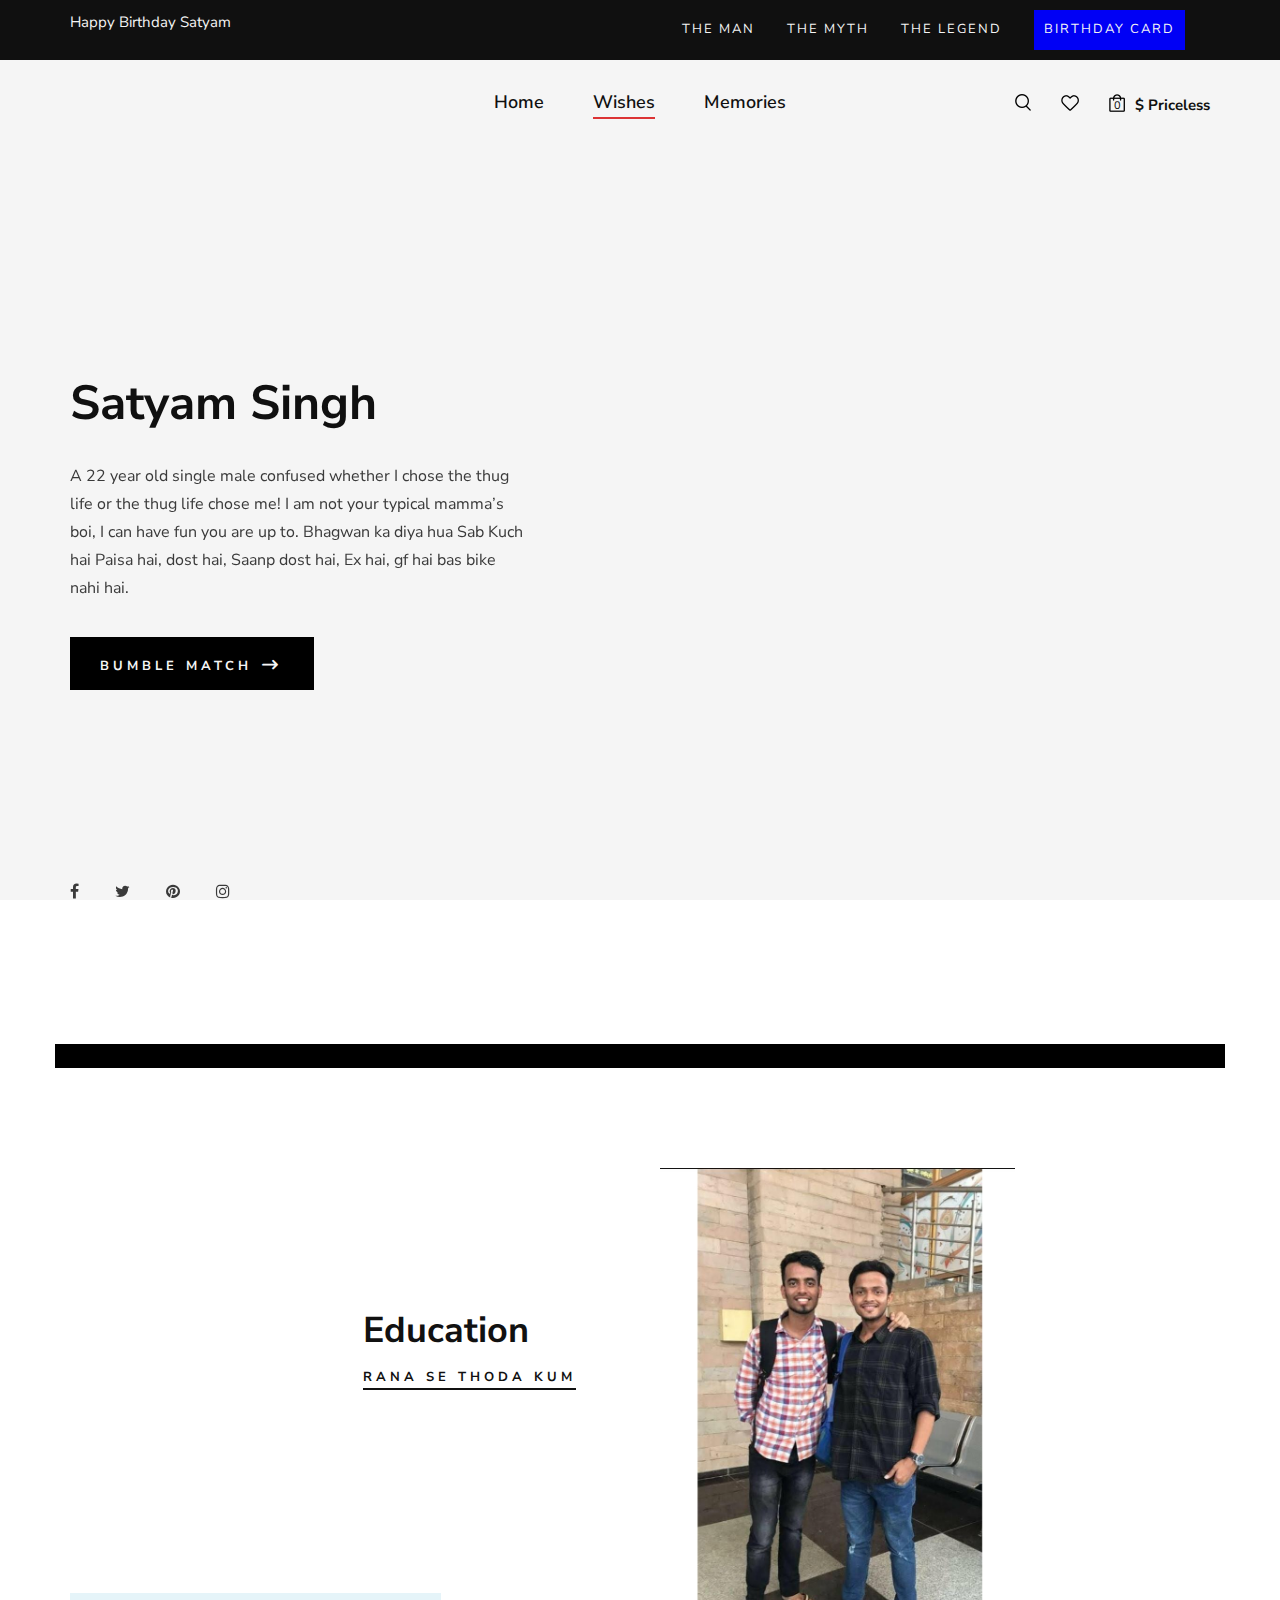
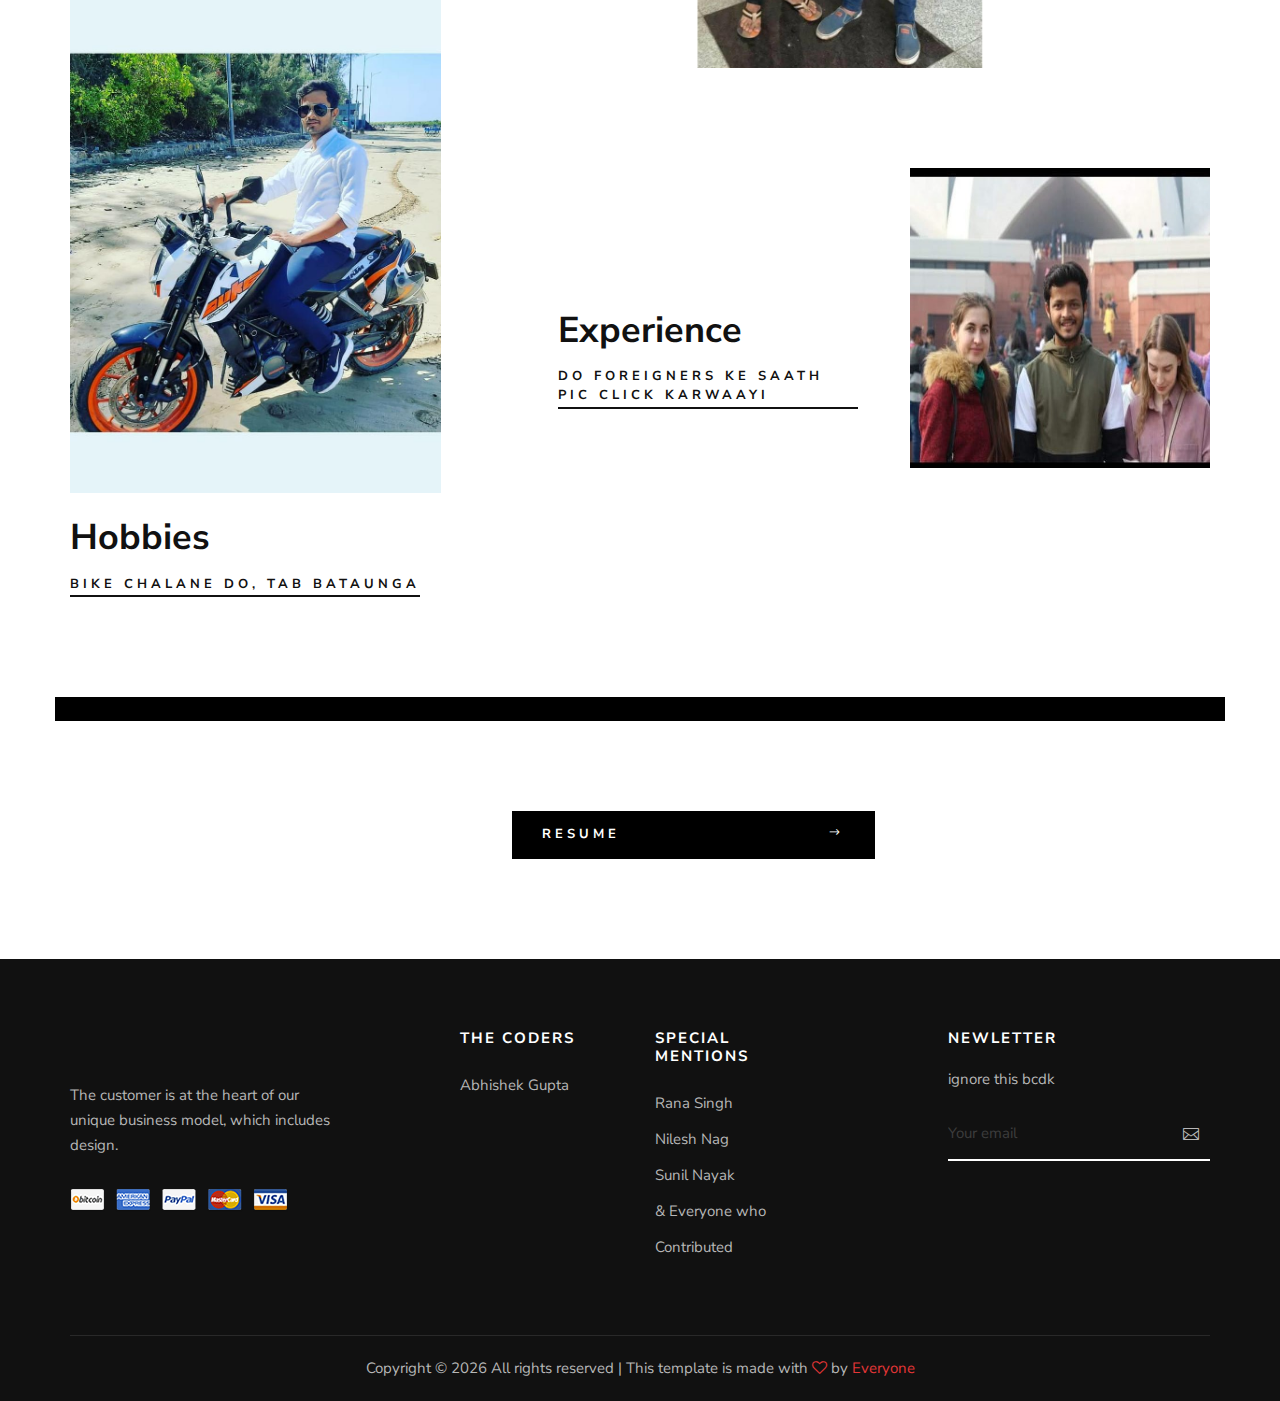
==== index.html @ 607a5116 "newestr" ====
<!DOCTYPE html>
<html lang="zxx">

<head>
    <meta charset="UTF-8">
    <meta name="description" content="Male_Fashion Template">
    <meta name="keywords" content="Male_Fashion, unica, creative, html">
    <meta name="viewport" content="width=device-width, initial-scale=1.0">
    <meta http-equiv="X-UA-Compatible" content="ie=edge">
    <title>Satyam Singh</title>

    <!-- Google Font -->
    <link href="https://fonts.googleapis.com/css2?family=Nunito+Sans:wght@300;400;600;700;800;900&display=swap"
    rel="stylesheet">

    <!-- Css Styles -->
    <link rel="stylesheet" href="css/bootstrap.min.css" type="text/css">
    <link rel="stylesheet" href="css/font-awesome.min.css" type="text/css">
    <link rel="stylesheet" href="css/elegant-icons.css" type="text/css">
    <link rel="stylesheet" href="css/magnific-popup.css" type="text/css">
    <link rel="stylesheet" href="css/nice-select.css" type="text/css">
    <link rel="stylesheet" href="css/owl.carousel.min.css" type="text/css">
    <link rel="stylesheet" href="css/slicknav.min.css" type="text/css">
    <link rel="stylesheet" href="css/style.css" type="text/css">
</head>


<body>
    <!-- Page Preloder -->
    <div id="preloder">
        <div class="loader"></div>
    </div>

    <!-- Offcanvas Menu Begin -->
    <div class="offcanvas-menu-overlay"></div>
    <div class="offcanvas-menu-wrapper">
        <div class="offcanvas__option">
            <div class="offcanvas__links">
                <a href="#">The Man</a>
                <a href="#">The Myth</a>
                <a href="#">The Legend</a>
            </div>
        </div>
        <div class="offcanvas__nav__option">
            <a href="#" class="search-switch"><img src="img/icon/search.png" alt=""></a>
            <a href="#"><img src="img/icon/heart.png" alt=""></a>
            <a href="#"><img src="img/icon/cart.png" alt=""> <span>0</span></a>
            <div class="price">$ Priceless</div>
        </div>
        <div id="mobile-menu-wrap"></div>
        <div class="offcanvas__text">
            <p>Happy Birthday Satyam.</p>
        </div>
    </div>
    <!-- Offcanvas Menu End -->

    <!-- Header Section Begin -->
    <header class="header">
        <div class="header__top">
            <div class="container">
                <div class="row">
                    <div class="col-lg-6 col-md-7">
                        <div class="header__top__left">
                            <p>Happy Birthday Satyam</p>
                        </div>
                    </div>
                    <div class="col-lg-6 col-md-5">
                        <div class="header__top__right">
                            <div class="header__top__links">
                                <a href="#">The Man</a>
                                <a href="#">The Myth</a>
                                <a href="#">The Legend</a>
						
                               <a href="bdaycard/index.html" style="background: blue;padding: 10px 10px;">Birthday Card</a>
                            </div>
                        </div>
                    </div>
                </div>
            </div>
        </div>
        <div class="container">
            <div class="row">
                <div class="col-lg-3 col-md-3">
                    <div class="header__logo">
                        <a href="./index.html"><img src="img/eod.jpeg" alt=""></a>
                    </div>
                </div>
                <div class="col-lg-6 col-md-6">
                    <nav class="header__menu mobile-menu">
                        <ul>
                            <li><a href="./index.html">Home</a></li>
                            <li class="active"><a href="./shop.html">Wishes</a></li>
                            <li><a href="./gallery.html">Memories</a>
                    
                            </li>
            
                        </ul>
                    </nav>
                </div>
                <div class="col-lg-3 col-md-3">
                    <div class="header__nav__option">
                        <a href="#" class="search-switch"><img src="img/icon/search.png" alt=""></a>
                        <a href="#"><img src="img/icon/heart.png" alt=""></a>
                        <a href="#"><img src="img/icon/cart.png" alt=""> <span>0</span></a>
                        <div class="price">$ Priceless</div>
                    </div>
                </div>
            </div>
            <div class="canvas__open"><i class="fa fa-bars"></i></div>
        </div>
    </header>
    <!-- Header Section End -->

    <!-- Hero Section Begin -->
    <section class="hero">
        <div class="hero__slider owl-carousel">
            <div class="hero__items set-bg" data-setbg="img/banner/satyammainn.PNG">
                <div class="container">
                    <div class="row">
                        <div class="col-xl-5 col-lg-7 col-md-8">
                            <div class="hero__text">
                                <h2>Satyam Singh</h2>
                                <p>A 22 year old single male confused whether I chose the thug life or the thug life chose me! I am not your typical mamma’s boi, I can have fun you are up to. Bhagwan ka diya hua Sab Kuch hai Paisa hai, dost hai, Saanp dost hai, Ex hai, gf hai bas bike nahi hai.</p>
                                <a href="#" class="primary-btn">Bumble Match <span class="arrow_right"></span></a>
                                <div class="hero__social">
                                    <a href="#"><i class="fa fa-facebook"></i></a>
                                    <a href="#"><i class="fa fa-twitter"></i></a>
                                    <a href="#"><i class="fa fa-pinterest"></i></a>
                                    <a href="#"><i class="fa fa-instagram"></i></a>
                                </div>
                            </div>
                        </div>
                    </div>
                </div>
            </div>
        </div>
    </section>
    <!-- Hero Section End -->

    <!-- Banner Section Begin -->
    <section class="banner spad">
        <div class="container">
            <div class="row" style="background-color: black;">
                <div class="col-lg-4"><img src="img/banner/b2.png" style="padding-top: 15px;" width="100%" alt=""></div>
                <div class="col-lg-8"><img src="img/banner/b1.jpg" width="100%" alt=""></div>
            </div>
            <div class="row" style="padding-top: 100px; padding-bottom: 100px;">
                <div class="col-lg-7 offset-lg-3">
                    <div class="banner__item">
                        <div class="banner__item__pic">
                            <img src="img/rana.jpeg" height="500px" alt="">
                        </div>
                        <div class="banner__item__text">
                            <h2>Education</h2>
                            <a href="#">Rana se thoda kum</a>
                        </div>
                    </div>
                </div>
                <div class="col-lg-5">
                    <div class="banner__item banner__item--middle">
                        <div class="banner__item__pic">
                            <img src="img/banner/bike.jpeg" height="500px" alt="">
                        </div>
                        <div class="banner__item__text">
                            <h2>Hobbies</h2>
                            <a href="#">Bike chalane do, tab bataunga</a>
                        </div>
                    </div>
                </div>
                <div class="col-lg-7">
                    <div class="banner__item banner__item--last">
                        <div class="banner__item__pic">
                            <img src="img/2 foreign.jpeg" height="300px" width="300px" alt="">
                        </div>
                        <div class="banner__item__text">
                            <h2>Experience</h2>
                            <a href="#">Do foreigners ke saath pic click karwaayi</a>
                        </div>
                    </div>
                </div>
            </div>
            <div class="row" style="background-color: black;" style="padding-top: 40px;">
                <div class="col-lg-5"><img src="img/banner/b4.png" style="padding-top: 10px;" width="90%" alt=""></div>
                <div class="col-lg-7"><img src="img/banner/b3.jpg" width="100%" alt=""></div>
            </div>
        </div>
        <div style="padding-left: 40%;padding-top: 90px;">
            <a href="https://drive.google.com/file/d/1joJNxSUDiCmTYkgVp_2Yxuu1Z7yXS84I/view?usp=sharing" class="primary-btn">Resume <span class="arrow_right" style="padding-left: 200px;"></span></a>
        </div>
    </section>
    <footer class="footer">
        <div class="container">
            <div class="row">
                <div class="col-lg-3 col-md-6 col-sm-6">
                    <div class="footer__about">
                        <div class="footer__logo">
                            <a href="#"><img src="img/eod.jpeg" alt=""></a>
                        </div>
                        <p>The customer is at the heart of our unique business model, which includes design.</p>
                        <a href="#"><img src="img/payment.png" alt=""></a>
                    </div>
                </div>
                <div class="col-lg-2 offset-lg-1 col-md-3 col-sm-6">
                    <div class="footer__widget">
                        <h6>The Coders</h6>
                        <ul>
                            <li><a href="#">Abhishek Gupta</a></li>

                            
                        </ul>
                    </div>
                </div>
                <div class="col-lg-2 col-md-3 col-sm-6">
                    <div class="footer__widget">
                        <h6>Special Mentions</h6>
                        <ul>
                            <li><a href="#">Rana Singh</a></li>
                            <li><a href="#">Nilesh Nag</a></li>
                            <li><a href="#">Sunil Nayak</a></li>
                            <li><a href="#">& Everyone who Contributed</a></li>
                        </ul>
                    </div>
                </div>
                <div class="col-lg-3 offset-lg-1 col-md-6 col-sm-6">
                    <div class="footer__widget">
                        <h6>NewLetter</h6>
                        <div class="footer__newslatter">
                            <p>ignore this bcdk</p>
                            <form action="#">
                                <input type="text" placeholder="Your email">
                                <button type="submit"><span class="icon_mail_alt"></span></button>
                            </form>
                        </div>
                    </div>
                </div>
            </div>
            <div class="row">
                <div class="col-lg-12 text-center">
                    <div class="footer__copyright__text">
                        <!-- Link back to Colorlib can't be removed. Template is licensed under CC BY 3.0. -->
                        <p>Copyright ©
                            <script>
                                document.write(new Date().getFullYear());
                            </script>
                            All rights reserved | This template is made with <i class="fa fa-heart-o"
                            aria-hidden="true"></i> by <a href="https://colorlib.com" target="_blank">Everyone</a>
                        </p>
                        <!-- Link back to Colorlib can't be removed. Template is licensed under CC BY 3.0. -->
                    </div>
                </div>
            </div>
        </div>
    </footer>
    <!-- Banner Section End -->

    <!-- Js Plugins -->
    <script src="js/jquery-3.3.1.min.js"></script>
    <script src="js/bootstrap.min.js"></script>
    <script src="js/jquery.nice-select.min.js"></script>
    <script src="js/jquery.nicescroll.min.js"></script>
    <script src="js/jquery.magnific-popup.min.js"></script>
    <script src="js/jquery.countdown.min.js"></script>
    <script src="js/jquery.slicknav.js"></script>
    <script src="js/mixitup.min.js"></script>
    <script src="js/owl.carousel.min.js"></script>
    <script src="js/main.js"></script>
</body>

</html>
---- css/elegant-icons.css ----
@font-face {
	font-family: 'ElegantIcons';
	src:url('../fonts/ElegantIcons.eot');
	src:url('../fonts/ElegantIcons.eot?#iefix') format('embedded-opentype'),
		url('../fonts/ElegantIcons.woff') format('woff'),
		url('../fonts/ElegantIcons.ttf') format('truetype'),
		url('../fonts/ElegantIcons.svg#ElegantIcons') format('svg');
	font-weight: normal;
	font-style: normal;
}

/* Use the following CSS code if you want to use data attributes for inserting your icons */
[data-icon]:before {
	font-family: 'ElegantIcons';
	content: attr(data-icon);
	speak: none;
	font-weight: normal;
	font-variant: normal;
	text-transform: none;
	line-height: 1;
	-webkit-font-smoothing: antialiased;
	-moz-osx-font-smoothing: grayscale;
}

/* Use the following CSS code if you want to have a class per icon */
/*
Instead of a list of all class selectors,
you can use the generic selector below, but it's slower:
[class*="your-class-prefix"] {
*/
.arrow_up, .arrow_down, .arrow_left, .arrow_right, .arrow_left-up, .arrow_right-up, .arrow_right-down, .arrow_left-down, .arrow-up-down, .arrow_up-down_alt, .arrow_left-right_alt, .arrow_left-right, .arrow_expand_alt2, .arrow_expand_alt, .arrow_condense, .arrow_expand, .arrow_move, .arrow_carrot-up, .arrow_carrot-down, .arrow_carrot-left, .arrow_carrot-right, .arrow_carrot-2up, .arrow_carrot-2down, .arrow_carrot-2left, .arrow_carrot-2right, .arrow_carrot-up_alt2, .arrow_carrot-down_alt2, .arrow_carrot-left_alt2, .arrow_carrot-right_alt2, .arrow_carrot-2up_alt2, .arrow_carrot-2down_alt2, .arrow_carrot-2left_alt2, .arrow_carrot-2right_alt2, .arrow_triangle-up, .arrow_triangle-down, .arrow_triangle-left, .arrow_triangle-right, .arrow_triangle-up_alt2, .arrow_triangle-down_alt2, .arrow_triangle-left_alt2, .arrow_triangle-right_alt2, .arrow_back, .icon_minus-06, .icon_plus, .icon_close, .icon_check, .icon_minus_alt2, .icon_plus_alt2, .icon_close_alt2, .icon_check_alt2, .icon_zoom-out_alt, .icon_zoom-in_alt, .icon_search, .icon_box-empty, .icon_box-selected, .icon_minus-box, .icon_plus-box, .icon_box-checked, .icon_circle-empty, .icon_circle-slelected, .icon_stop_alt2, .icon_stop, .icon_pause_alt2, .icon_pause, .icon_menu, .icon_menu-square_alt2, .icon_menu-circle_alt2, .icon_ul, .icon_ol, .icon_adjust-horiz, .icon_adjust-vert, .icon_document_alt, .icon_documents_alt, .icon_pencil, .icon_pencil-edit_alt, .icon_pencil-edit, .icon_folder-alt, .icon_folder-open_alt, .icon_folder-add_alt, .icon_info_alt, .icon_error-oct_alt, .icon_error-circle_alt, .icon_error-triangle_alt, .icon_question_alt2, .icon_question, .icon_comment_alt, .icon_chat_alt, .icon_vol-mute_alt, .icon_volume-low_alt, .icon_volume-high_alt, .icon_quotations, .icon_quotations_alt2, .icon_clock_alt, .icon_lock_alt, .icon_lock-open_alt, .icon_key_alt, .icon_cloud_alt, .icon_cloud-upload_alt, .icon_cloud-download_alt, .icon_image, .icon_images, .icon_lightbulb_alt, .icon_gift_alt, .icon_house_alt, .icon_genius, .icon_mobile, .icon_tablet, .icon_laptop, .icon_desktop, .icon_camera_alt, .icon_mail_alt, .icon_cone_alt, .icon_ribbon_alt, .icon_bag_alt, .icon_creditcard, .icon_cart_alt, .icon_paperclip, .icon_tag_alt, .icon_tags_alt, .icon_trash_alt, .icon_cursor_alt, .icon_mic_alt, .icon_compass_alt, .icon_pin_alt, .icon_pushpin_alt, .icon_map_alt, .icon_drawer_alt, .icon_toolbox_alt, .icon_book_alt, .icon_calendar, .icon_film, .icon_table, .icon_contacts_alt, .icon_headphones, .icon_lifesaver, .icon_piechart, .icon_refresh, .icon_link_alt, .icon_link, .icon_loading, .icon_blocked, .icon_archive_alt, .icon_heart_alt, .icon_star_alt, .icon_star-half_alt, .icon_star, .icon_star-half, .icon_tools, .icon_tool, .icon_cog, .icon_cogs, .arrow_up_alt, .arrow_down_alt, .arrow_left_alt, .arrow_right_alt, .arrow_left-up_alt, .arrow_right-up_alt, .arrow_right-down_alt, .arrow_left-down_alt, .arrow_condense_alt, .arrow_expand_alt3, .arrow_carrot_up_alt, .arrow_carrot-down_alt, .arrow_carrot-left_alt, .arrow_carrot-right_alt, .arrow_carrot-2up_alt, .arrow_carrot-2dwnn_alt, .arrow_carrot-2left_alt, .arrow_carrot-2right_alt, .arrow_triangle-up_alt, .arrow_triangle-down_alt, .arrow_triangle-left_alt, .arrow_triangle-right_alt, .icon_minus_alt, .icon_plus_alt, .icon_close_alt, .icon_check_alt, .icon_zoom-out, .icon_zoom-in, .icon_stop_alt, .icon_menu-square_alt, .icon_menu-circle_alt, .icon_document, .icon_documents, .icon_pencil_alt, .icon_folder, .icon_folder-open, .icon_folder-add, .icon_folder_upload, .icon_folder_download, .icon_info, .icon_error-circle, .icon_error-oct, .icon_error-triangle, .icon_question_alt, .icon_comment, .icon_chat, .icon_vol-mute, .icon_volume-low, .icon_volume-high, .icon_quotations_alt, .icon_clock, .icon_lock, .icon_lock-open, .icon_key, .icon_cloud, .icon_cloud-upload, .icon_cloud-download, .icon_lightbulb, .icon_gift, .icon_house, .icon_camera, .icon_mail, .icon_cone, .icon_ribbon, .icon_bag, .icon_cart, .icon_tag, .icon_tags, .icon_trash, .icon_cursor, .icon_mic, .icon_compass, .icon_pin, .icon_pushpin, .icon_map, .icon_drawer, .icon_toolbox, .icon_book, .icon_contacts, .icon_archive, .icon_heart, .icon_profile, .icon_group, .icon_grid-2x2, .icon_grid-3x3, .icon_music, .icon_pause_alt, .icon_phone, .icon_upload, .icon_download, .social_facebook, .social_twitter, .social_pinterest, .social_googleplus, .social_tumblr, .social_tumbleupon, .social_wordpress, .social_instagram, .social_dribbble, .social_vimeo, .social_linkedin, .social_rss, .social_deviantart, .social_share, .social_myspace, .social_skype, .social_youtube, .social_picassa, .social_googledrive, .social_flickr, .social_blogger, .social_spotify, .social_delicious, .social_facebook_circle, .social_twitter_circle, .social_pinterest_circle, .social_googleplus_circle, .social_tumblr_circle, .social_stumbleupon_circle, .social_wordpress_circle, .social_instagram_circle, .social_dribbble_circle, .social_vimeo_circle, .social_linkedin_circle, .social_rss_circle, .social_deviantart_circle, .social_share_circle, .social_myspace_circle, .social_skype_circle, .social_youtube_circle, .social_picassa_circle, .social_googledrive_alt2, .social_flickr_circle, .social_blogger_circle, .social_spotify_circle, .social_delicious_circle, .social_facebook_square, .social_twitter_square, .social_pinterest_square, .social_googleplus_square, .social_tumblr_square, .social_stumbleupon_square, .social_wordpress_square, .social_instagram_square, .social_dribbble_square, .social_vimeo_square, .social_linkedin_square, .social_rss_square, .social_deviantart_square, .social_share_square, .social_myspace_square, .social_skype_square, .social_youtube_square, .social_picassa_square, .social_googledrive_square, .social_flickr_square, .social_blogger_square, .social_spotify_square, .social_delicious_square, .icon_printer, .icon_calulator, .icon_building, .icon_floppy, .icon_drive, .icon_search-2, .icon_id, .icon_id-2, .icon_puzzle, .icon_like, .icon_dislike, .icon_mug, .icon_currency, .icon_wallet, .icon_pens, .icon_easel, .icon_flowchart, .icon_datareport, .icon_briefcase, .icon_shield, .icon_percent, .icon_globe, .icon_globe-2, .icon_target, .icon_hourglass, .icon_balance, .icon_rook, .icon_printer-alt, .icon_calculator_alt, .icon_building_alt, .icon_floppy_alt, .icon_drive_alt, .icon_search_alt, .icon_id_alt, .icon_id-2_alt, .icon_puzzle_alt, .icon_like_alt, .icon_dislike_alt, .icon_mug_alt, .icon_currency_alt, .icon_wallet_alt, .icon_pens_alt, .icon_easel_alt, .icon_flowchart_alt, .icon_datareport_alt, .icon_briefcase_alt, .icon_shield_alt, .icon_percent_alt, .icon_globe_alt, .icon_clipboard {
	font-family: 'ElegantIcons';
	speak: none;
	font-style: normal;
	font-weight: normal;
	font-variant: normal;
	text-transform: none;
	line-height: 1;
	-webkit-font-smoothing: antialiased;
}
.arrow_up:before {
	content: "\21";
}
.arrow_down:before {
	content: "\22";
}
.arrow_left:before {
	content: "\23";
}
.arrow_right:before {
	content: "\24";
}
.arrow_left-up:before {
	content: "\25";
}
.arrow_right-up:before {
	content: "\26";
}
.arrow_right-down:before {
	content: "\27";
}
.arrow_left-down:before {
	content: "\28";
}
.arrow-up-down:before {
	content: "\29";
}
.arrow_up-down_alt:before {
	content: "\2a";
}
.arrow_left-right_alt:before {
	content: "\2b";
}
.arrow_left-right:before {
	content: "\2c";
}
.arrow_expand_alt2:before {
	content: "\2d";
}
.arrow_expand_alt:before {
	content: "\2e";
}
.arrow_condense:before {
	content: "\2f";
}
.arrow_expand:before {
	content: "\30";
}
.arrow_move:before {
	content: "\31";
}
.arrow_carrot-up:before {
	content: "\32";
}
.arrow_carrot-down:before {
	content: "\33";
}
.arrow_carrot-left:before {
	content: "\34";
}
.arrow_carrot-right:before {
	content: "\35";
}
.arrow_carrot-2up:before {
	content: "\36";
}
.arrow_carrot-2down:before {
	content: "\37";
}
.arrow_carrot-2left:before {
	content: "\38";
}
.arrow_carrot-2right:before {
	content: "\39";
}
.arrow_carrot-up_alt2:before {
	content: "\3a";
}
.arrow_carrot-down_alt2:before {
	content: "\3b";
}
.arrow_carrot-left_alt2:before {
	content: "\3c";
}
.arrow_carrot-right_alt2:before {
	content: "\3d";
}
.arrow_carrot-2up_alt2:before {
	content: "\3e";
}
.arrow_carrot-2down_alt2:before {
	content: "\3f";
}
.arrow_carrot-2left_alt2:before {
	content: "\40";
}
.arrow_carrot-2right_alt2:before {
	content: "\41";
}
.arrow_triangle-up:before {
	content: "\42";
}
.arrow_triangle-down:before {
	content: "\43";
}
.arrow_triangle-left:before {
	content: "\44";
}
.arrow_triangle-right:before {
	content: "\45";
}
.arrow_triangle-up_alt2:before {
	content: "\46";
}
.arrow_triangle-down_alt2:before {
	content: "\47";
}
.arrow_triangle-left_alt2:before {
	content: "\48";
}
.arrow_triangle-right_alt2:before {
	content: "\49";
}
.arrow_back:before {
	content: "\4a";
}
.icon_minus-06:before {
	content: "\4b";
}
.icon_plus:before {
	content: "\4c";
}
.icon_close:before {
	content: "\4d";
}
.icon_check:before {
	content: "\4e";
}
.icon_minus_alt2:before {
	content: "\4f";
}
.icon_plus_alt2:before {
	content: "\50";
}
.icon_close_alt2:before {
	content: "\51";
}
.icon_check_alt2:before {
	content: "\52";
}
.icon_zoom-out_alt:before {
	content: "\53";
}
.icon_zoom-in_alt:before {
	content: "\54";
}
.icon_search:before {
	content: "\55";
}
.icon_box-empty:before {
	content: "\56";
}
.icon_box-selected:before {
	content: "\57";
}
.icon_minus-box:before {
	content: "\58";
}
.icon_plus-box:before {
	content: "\59";
}
.icon_box-checked:before {
	content: "\5a";
}
.icon_circle-empty:before {
	content: "\5b";
}
.icon_circle-slelected:before {
	content: "\5c";
}
.icon_stop_alt2:before {
	content: "\5d";
}
.icon_stop:before {
	content: "\5e";
}
.icon_pause_alt2:before {
	content: "\5f";
}
.icon_pause:before {
	content: "\60";
}
.icon_menu:before {
	content: "\61";
}
.icon_menu-square_alt2:before {
	content: "\62";
}
.icon_menu-circle_alt2:before {
	content: "\63";
}
.icon_ul:before {
	content: "\64";
}
.icon_ol:before {
	content: "\65";
}
.icon_adjust-horiz:before {
	content: "\66";
}
.icon_adjust-vert:before {
	content: "\67";
}
.icon_document_alt:before {
	content: "\68";
}
.icon_documents_alt:before {
	content: "\69";
}
.icon_pencil:before {
	content: "\6a";
}
.icon_pencil-edit_alt:before {
	content: "\6b";
}
.icon_pencil-edit:before {
	content: "\6c";
}
.icon_folder-alt:before {
	content: "\6d";
}
.icon_folder-open_alt:before {
	content: "\6e";
}
.icon_folder-add_alt:before {
	content: "\6f";
}
.icon_info_alt:before {
	content: "\70";
}
.icon_error-oct_alt:before {
	content: "\71";
}
.icon_error-circle_alt:before {
	content: "\72";
}
.icon_error-triangle_alt:before {
	content: "\73";
}
.icon_question_alt2:before {
	content: "\74";
}
.icon_question:before {
	content: "\75";
}
.icon_comment_alt:before {
	content: "\76";
}
.icon_chat_alt:before {
	content: "\77";
}
.icon_vol-mute_alt:before {
	content: "\78";
}
.icon_volume-low_alt:before {
	content: "\79";
}
.icon_volume-high_alt:before {
	content: "\7a";
}
.icon_quotations:before {
	content: "\7b";
}
.icon_quotations_alt2:before {
	content: "\7c";
}
.icon_clock_alt:before {
	content: "\7d";
}
.icon_lock_alt:before {
	content: "\7e";
}
.icon_lock-open_alt:before {
	content: "\e000";
}
.icon_key_alt:before {
	content: "\e001";
}
.icon_cloud_alt:before {
	content: "\e002";
}
.icon_cloud-upload_alt:before {
	content: "\e003";
}
.icon_cloud-download_alt:before {
	content: "\e004";
}
.icon_image:before {
	content: "\e005";
}
.icon_images:before {
	content: "\e006";
}
.icon_lightbulb_alt:before {
	content: "\e007";
}
.icon_gift_alt:before {
	content: "\e008";
}
.icon_house_alt:before {
	content: "\e009";
}
.icon_genius:before {
	content: "\e00a";
}
.icon_mobile:before {
	content: "\e00b";
}
.icon_tablet:before {
	content: "\e00c";
}
.icon_laptop:before {
	content: "\e00d";
}
.icon_desktop:before {
	content: "\e00e";
}
.icon_camera_alt:before {
	content: "\e00f";
}
.icon_mail_alt:before {
	content: "\e010";
}
.icon_cone_alt:before {
	content: "\e011";
}
.icon_ribbon_alt:before {
	content: "\e012";
}
.icon_bag_alt:before {
	content: "\e013";
}
.icon_creditcard:before {
	content: "\e014";
}
.icon_cart_alt:before {
	content: "\e015";
}
.icon_paperclip:before {
	content: "\e016";
}
.icon_tag_alt:before {
	content: "\e017";
}
.icon_tags_alt:before {
	content: "\e018";
}
.icon_trash_alt:before {
	content: "\e019";
}
.icon_cursor_alt:before {
	content: "\e01a";
}
.icon_mic_alt:before {
	content: "\e01b";
}
.icon_compass_alt:before {
	content: "\e01c";
}
.icon_pin_alt:before {
	content: "\e01d";
}
.icon_pushpin_alt:before {
	content: "\e01e";
}
.icon_map_alt:before {
	content: "\e01f";
}
.icon_drawer_alt:before {
	content: "\e020";
}
.icon_toolbox_alt:before {
	content: "\e021";
}
.icon_book_alt:before {
	content: "\e022";
}
.icon_calendar:before {
	content: "\e023";
}
.icon_film:before {
	content: "\e024";
}
.icon_table:before {
	content: "\e025";
}
.icon_contacts_alt:before {
	content: "\e026";
}
.icon_headphones:before {
	content: "\e027";
}
.icon_lifesaver:before {
	content: "\e028";
}
.icon_piechart:before {
	content: "\e029";
}
.icon_refresh:before {
	content: "\e02a";
}
.icon_link_alt:before {
	content: "\e02b";
}
.icon_link:before {
	content: "\e02c";
}
.icon_loading:before {
	content: "\e02d";
}
.icon_blocked:before {
	content: "\e02e";
}
.icon_archive_alt:before {
	content: "\e02f";
}
.icon_heart_alt:before {
	content: "\e030";
}
.icon_star_alt:before {
	content: "\e031";
}
.icon_star-half_alt:before {
	content: "\e032";
}
.icon_star:before {
	content: "\e033";
}
.icon_star-half:before {
	content: "\e034";
}
.icon_tools:before {
	content: "\e035";
}
.icon_tool:before {
	content: "\e036";
}
.icon_cog:before {
	content: "\e037";
}
.icon_cogs:before {
	content: "\e038";
}
.arrow_up_alt:before {
	content: "\e039";
}
.arrow_down_alt:before {
	content: "\e03a";
}
.arrow_left_alt:before {
	content: "\e03b";
}
.arrow_right_alt:before {
	content: "\e03c";
}
.arrow_left-up_alt:before {
	content: "\e03d";
}
.arrow_right-up_alt:before {
	content: "\e03e";
}
.arrow_right-down_alt:before {
	content: "\e03f";
}
.arrow_left-down_alt:before {
	content: "\e040";
}
.arrow_condense_alt:before {
	content: "\e041";
}
.arrow_expand_alt3:before {
	content: "\e042";
}
.arrow_carrot_up_alt:before {
	content: "\e043";
}
.arrow_carrot-down_alt:before {
	content: "\e044";
}
.arrow_carrot-left_alt:before {
	content: "\e045";
}
.arrow_carrot-right_alt:before {
	content: "\e046";
}
.arrow_carrot-2up_alt:before {
	content: "\e047";
}
.arrow_carrot-2dwnn_alt:before {
	content: "\e048";
}
.arrow_carrot-2left_alt:before {
	content: "\e049";
}
.arrow_carrot-2right_alt:before {
	content: "\e04a";
}
.arrow_triangle-up_alt:before {
	content: "\e04b";
}
.arrow_triangle-down_alt:before {
	content: "\e04c";
}
.arrow_triangle-left_alt:before {
	content: "\e04d";
}
.arrow_triangle-right_alt:before {
	content: "\e04e";
}
.icon_minus_alt:before {
	content: "\e04f";
}
.icon_plus_alt:before {
	content: "\e050";
}
.icon_close_alt:before {
	content: "\e051";
}
.icon_check_alt:before {
	content: "\e052";
}
.icon_zoom-out:before {
	content: "\e053";
}
.icon_zoom-in:before {
	content: "\e054";
}
.icon_stop_alt:before {
	content: "\e055";
}
.icon_menu-square_alt:before {
	content: "\e056";
}
.icon_menu-circle_alt:before {
	content: "\e057";
}
.icon_document:before {
	content: "\e058";
}
.icon_documents:before {
	content: "\e059";
}
.icon_pencil_alt:before {
	content: "\e05a";
}
.icon_folder:before {
	content: "\e05b";
}
.icon_folder-open:before {
	content: "\e05c";
}
.icon_folder-add:before {
	content: "\e05d";
}
.icon_folder_upload:before {
	content: "\e05e";
}
.icon_folder_download:before {
	content: "\e05f";
}
.icon_info:before {
	content: "\e060";
}
.icon_error-circle:before {
	content: "\e061";
}
.icon_error-oct:before {
	content: "\e062";
}
.icon_error-triangle:before {
	content: "\e063";
}
.icon_question_alt:before {
	content: "\e064";
}
.icon_comment:before {
	content: "\e065";
}
.icon_chat:before {
	content: "\e066";
}
.icon_vol-mute:before {
	content: "\e067";
}
.icon_volume-low:before {
	content: "\e068";
}
.icon_volume-high:before {
	content: "\e069";
}
.icon_quotations_alt:before {
	content: "\e06a";
}
.icon_clock:before {
	content: "\e06b";
}
.icon_lock:before {
	content: "\e06c";
}
.icon_lock-open:before {
	content: "\e06d";
}
.icon_key:before {
	content: "\e06e";
}
.icon_cloud:before {
	content: "\e06f";
}
.icon_cloud-upload:before {
	content: "\e070";
}
.icon_cloud-download:before {
	content: "\e071";
}
.icon_lightbulb:before {
	content: "\e072";
}
.icon_gift:before {
	content: "\e073";
}
.icon_house:before {
	content: "\e074";
}
.icon_camera:before {
	content: "\e075";
}
.icon_mail:before {
	content: "\e076";
}
.icon_cone:before {
	content: "\e077";
}
.icon_ribbon:before {
	content: "\e078";
}
.icon_bag:before {
	content: "\e079";
}
.icon_cart:before {
	content: "\e07a";
}
.icon_tag:before {
	content: "\e07b";
}
.icon_tags:before {
	content: "\e07c";
}
.icon_trash:before {
	content: "\e07d";
}
.icon_cursor:before {
	content: "\e07e";
}
.icon_mic:before {
	content: "\e07f";
}
.icon_compass:before {
	content: "\e080";
}
.icon_pin:before {
	content: "\e081";
}
.icon_pushpin:before {
	content: "\e082";
}
.icon_map:before {
	content: "\e083";
}
.icon_drawer:before {
	content: "\e084";
}
.icon_toolbox:before {
	content: "\e085";
}
.icon_book:before {
	content: "\e086";
}
.icon_contacts:before {
	content: "\e087";
}
.icon_archive:before {
	content: "\e088";
}
.icon_heart:before {
	content: "\e089";
}
.icon_profile:before {
	content: "\e08a";
}
.icon_group:before {
	content: "\e08b";
}
.icon_grid-2x2:before {
	content: "\e08c";
}
.icon_grid-3x3:before {
	content: "\e08d";
}
.icon_music:before {
	content: "\e08e";
}
.icon_pause_alt:before {
	content: "\e08f";
}
.icon_phone:before {
	content: "\e090";
}
.icon_upload:before {
	content: "\e091";
}
.icon_download:before {
	content: "\e092";
}
.social_facebook:before {
	content: "\e093";
}
.social_twitter:before {
	content: "\e094";
}
.social_pinterest:before {
	content: "\e095";
}
.social_googleplus:before {
	content: "\e096";
}
.social_tumblr:before {
	content: "\e097";
}
.social_tumbleupon:before {
	content: "\e098";
}
.social_wordpress:before {
	content: "\e099";
}
.social_instagram:before {
	content: "\e09a";
}
.social_dribbble:before {
	content: "\e09b";
}
.social_vimeo:before {
	content: "\e09c";
}
.social_linkedin:before {
	content: "\e09d";
}
.social_rss:before {
	content: "\e09e";
}
.social_deviantart:before {
	content: "\e09f";
}
.social_share:before {
	content: "\e0a0";
}
.social_myspace:before {
	content: "\e0a1";
}
.social_skype:before {
	content: "\e0a2";
}
.social_youtube:before {
	content: "\e0a3";
}
.social_picassa:before {
	content: "\e0a4";
}
.social_googledrive:before {
	content: "\e0a5";
}
.social_flickr:before {
	content: "\e0a6";
}
.social_blogger:before {
	content: "\e0a7";
}
.social_spotify:before {
	content: "\e0a8";
}
.social_delicious:before {
	content: "\e0a9";
}
.social_facebook_circle:before {
	content: "\e0aa";
}
.social_twitter_circle:before {
	content: "\e0ab";
}
.social_pinterest_circle:before {
	content: "\e0ac";
}
.social_googleplus_circle:before {
	content: "\e0ad";
}
.social_tumblr_circle:before {
	content: "\e0ae";
}
.social_stumbleupon_circle:before {
	content: "\e0af";
}
.social_wordpress_circle:before {
	content: "\e0b0";
}
.social_instagram_circle:before {
	content: "\e0b1";
}
.social_dribbble_circle:before {
	content: "\e0b2";
}
.social_vimeo_circle:before {
	content: "\e0b3";
}
.social_linkedin_circle:before {
	content: "\e0b4";
}
.social_rss_circle:before {
	content: "\e0b5";
}
.social_deviantart_circle:before {
	content: "\e0b6";
}
.social_share_circle:before {
	content: "\e0b7";
}
.social_myspace_circle:before {
	content: "\e0b8";
}
.social_skype_circle:before {
	content: "\e0b9";
}
.social_youtube_circle:before {
	content: "\e0ba";
}
.social_picassa_circle:before {
	content: "\e0bb";
}
.social_googledrive_alt2:before {
	content: "\e0bc";
}
.social_flickr_circle:before {
	content: "\e0bd";
}
.social_blogger_circle:before {
	content: "\e0be";
}
.social_spotify_circle:before {
	content: "\e0bf";
}
.social_delicious_circle:before {
	content: "\e0c0";
}
.social_facebook_square:before {
	content: "\e0c1";
}
.social_twitter_square:before {
	content: "\e0c2";
}
.social_pinterest_square:before {
	content: "\e0c3";
}
.social_googleplus_square:before {
	content: "\e0c4";
}
.social_tumblr_square:before {
	content: "\e0c5";
}
.social_stumbleupon_square:before {
	content: "\e0c6";
}
.social_wordpress_square:before {
	content: "\e0c7";
}
.social_instagram_square:before {
	content: "\e0c8";
}
.social_dribbble_square:before {
	content: "\e0c9";
}
.social_vimeo_square:before {
	content: "\e0ca";
}
.social_linkedin_square:before {
	content: "\e0cb";
}
.social_rss_square:before {
	content: "\e0cc";
}
.social_deviantart_square:before {
	content: "\e0cd";
}
.social_share_square:before {
	content: "\e0ce";
}
.social_myspace_square:before {
	content: "\e0cf";
}
.social_skype_square:before {
	content: "\e0d0";
}
.social_youtube_square:before {
	content: "\e0d1";
}
.social_picassa_square:before {
	content: "\e0d2";
}
.social_googledrive_square:before {
	content: "\e0d3";
}
.social_flickr_square:before {
	content: "\e0d4";
}
.social_blogger_square:before {
	content: "\e0d5";
}
.social_spotify_square:before {
	content: "\e0d6";
}
.social_delicious_square:before {
	content: "\e0d7";
}
.icon_printer:before {
	content: "\e103";
}
.icon_calulator:before {
	content: "\e0ee";
}
.icon_building:before {
	content: "\e0ef";
}
.icon_floppy:before {
	content: "\e0e8";
}
.icon_drive:before {
	content: "\e0ea";
}
.icon_search-2:before {
	content: "\e101";
}
.icon_id:before {
	content: "\e107";
}
.icon_id-2:before {
	content: "\e108";
}
.icon_puzzle:before {
	content: "\e102";
}
.icon_like:before {
	content: "\e106";
}
.icon_dislike:before {
	content: "\e0eb";
}
.icon_mug:before {
	content: "\e105";
}
.icon_currency:before {
	content: "\e0ed";
}
.icon_wallet:before {
	content: "\e100";
}
.icon_pens:before {
	content: "\e104";
}
.icon_easel:before {
	content: "\e0e9";
}
.icon_flowchart:before {
	content: "\e109";
}
.icon_datareport:before {
	content: "\e0ec";
}
.icon_briefcase:before {
	content: "\e0fe";
}
.icon_shield:before {
	content: "\e0f6";
}
.icon_percent:before {
	content: "\e0fb";
}
.icon_globe:before {
	content: "\e0e2";
}
.icon_globe-2:before {
	content: "\e0e3";
}
.icon_target:before {
	content: "\e0f5";
}
.icon_hourglass:before {
	content: "\e0e1";
}
.icon_balance:before {
	content: "\e0ff";
}
.icon_rook:before {
	content: "\e0f8";
}
.icon_printer-alt:before {
	content: "\e0fa";
}
.icon_calculator_alt:before {
	content: "\e0e7";
}
.icon_building_alt:before {
	content: "\e0fd";
}
.icon_floppy_alt:before {
	content: "\e0e4";
}
.icon_drive_alt:before {
	content: "\e0e5";
}
.icon_search_alt:before {
	content: "\e0f7";
}
.icon_id_alt:before {
	content: "\e0e0";
}
.icon_id-2_alt:before {
	content: "\e0fc";
}
.icon_puzzle_alt:before {
	content: "\e0f9";
}
.icon_like_alt:before {
	content: "\e0dd";
}
.icon_dislike_alt:before {
	content: "\e0f1";
}
.icon_mug_alt:before {
	content: "\e0dc";
}
.icon_currency_alt:before {
	content: "\e0f3";
}
.icon_wallet_alt:before {
	content: "\e0d8";
}
.icon_pens_alt:before {
	content: "\e0db";
}
.icon_easel_alt:before {
	content: "\e0f0";
}
.icon_flowchart_alt:before {
	content: "\e0df";
}
.icon_datareport_alt:before {
	content: "\e0f2";
}
.icon_briefcase_alt:before {
	content: "\e0f4";
}
.icon_shield_alt:before {
	content: "\e0d9";
}
.icon_percent_alt:before {
	content: "\e0da";
}
.icon_globe_alt:before {
	content: "\e0de";
}
.icon_clipboard:before {
	content: "\e0e6";
}


	.glyph {
		float: left;
		text-align: center;
		padding: .75em;
		margin: .4em 1.5em .75em 0;
		width: 6em;
text-shadow: none;
	}
        .glyph_big {
        font-size: 128px;
        color: #59c5dc;
        float: left;
        margin-right: 20px;
        }

        .glyph div { padding-bottom: 10px;}

	.glyph input {
		font-family: consolas, monospace;
		font-size: 12px;
		width: 100%;
		text-align: center;
		border: 0;
		box-shadow: 0 0 0 1px #ccc;
		padding: .2em;
                -moz-border-radius: 5px;
                -webkit-border-radius: 5px;
	}
	.centered {
		margin-left: auto;
		margin-right: auto;
	}
	.glyph .fs1 {
		font-size: 2em;
	}
---- css/nice-select.css ----
.nice-select {
  -webkit-tap-highlight-color: transparent;
  background-color: #fff;
  border-radius: 5px;
  border: solid 1px #e8e8e8;
  box-sizing: border-box;
  clear: both;
  cursor: pointer;
  display: block;
  float: left;
  font-family: inherit;
  font-size: 14px;
  font-weight: normal;
  height: 42px;
  line-height: 40px;
  outline: none;
  padding-left: 18px;
  padding-right: 30px;
  position: relative;
  text-align: left !important;
  -webkit-transition: all 0.2s ease-in-out;
  transition: all 0.2s ease-in-out;
  -webkit-user-select: none;
     -moz-user-select: none;
      -ms-user-select: none;
          user-select: none;
  white-space: nowrap;
  width: auto; }
  .nice-select:hover {
    border-color: #dbdbdb; }
  .nice-select:active, .nice-select.open, .nice-select:focus {
    border-color: #999; }
  .nice-select:after {
    border-bottom: 2px solid #999;
    border-right: 2px solid #999;
    content: '';
    display: block;
    height: 5px;
    margin-top: -4px;
    pointer-events: none;
    position: absolute;
    right: 12px;
    top: 50%;
    -webkit-transform-origin: 66% 66%;
        -ms-transform-origin: 66% 66%;
            transform-origin: 66% 66%;
    -webkit-transform: rotate(45deg);
        -ms-transform: rotate(45deg);
            transform: rotate(45deg);
    -webkit-transition: all 0.15s ease-in-out;
    transition: all 0.15s ease-in-out;
    width: 5px; }
  .nice-select.open:after {
    -webkit-transform: rotate(-135deg);
        -ms-transform: rotate(-135deg);
            transform: rotate(-135deg); }
  .nice-select.open .list {
    opacity: 1;
    pointer-events: auto;
    -webkit-transform: scale(1) translateY(0);
        -ms-transform: scale(1) translateY(0);
            transform: scale(1) translateY(0); }
  .nice-select.disabled {
    border-color: #ededed;
    color: #999;
    pointer-events: none; }
    .nice-select.disabled:after {
      border-color: #cccccc; }
  .nice-select.wide {
    width: 100%; }
    .nice-select.wide .list {
      left: 0 !important;
      right: 0 !important; }
  .nice-select.right {
    float: right; }
    .nice-select.right .list {
      left: auto;
      right: 0; }
  .nice-select.small {
    font-size: 12px;
    height: 36px;
    line-height: 34px; }
    .nice-select.small:after {
      height: 4px;
      width: 4px; }
    .nice-select.small .option {
      line-height: 34px;
      min-height: 34px; }
  .nice-select .list {
    background-color: #fff;
    border-radius: 5px;
    box-shadow: 0 0 0 1px rgba(68, 68, 68, 0.11);
    box-sizing: border-box;
    margin-top: 4px;
    opacity: 0;
    overflow: hidden;
    padding: 0;
    pointer-events: none;
    position: absolute;
    top: 100%;
    left: 0;
    -webkit-transform-origin: 50% 0;
        -ms-transform-origin: 50% 0;
            transform-origin: 50% 0;
    -webkit-transform: scale(0.75) translateY(-21px);
        -ms-transform: scale(0.75) translateY(-21px);
            transform: scale(0.75) translateY(-21px);
    -webkit-transition: all 0.2s cubic-bezier(0.5, 0, 0, 1.25), opacity 0.15s ease-out;
    transition: all 0.2s cubic-bezier(0.5, 0, 0, 1.25), opacity 0.15s ease-out;
    z-index: 9; }
    .nice-select .list:hover .option:not(:hover) {
      background-color: transparent !important; }
  .nice-select .option {
    cursor: pointer;
    font-weight: 400;
    line-height: 40px;
    list-style: none;
    min-height: 40px;
    outline: none;
    padding-left: 18px;
    padding-right: 29px;
    text-align: left;
    -webkit-transition: all 0.2s;
    transition: all 0.2s; }
    .nice-select .option:hover, .nice-select .option.focus, .nice-select .option.selected.focus {
      background-color: #f6f6f6; }
    .nice-select .option.selected {
      font-weight: bold; }
    .nice-select .option.disabled {
      background-color: transparent;
      color: #999;
      cursor: default; }

.no-csspointerevents .nice-select .list {
  display: none; }

.no-csspointerevents .nice-select.open .list {
  display: block; }
---- css/style.css ----
/******************************************************************
  Template Name: Male Fashion
  Description: Male Fashion - ecommerce teplate
  Author: Colorib
  Author URI: https://www.colorib.com/
  Version: 1.0
  Created: Colorib 
******************************************************************/

/*------------------------------------------------------------------
[Table of contents]

1.  Template default CSS
	1.1	Variables
	1.2	Mixins
	1.3	Flexbox
	1.4	Reset
2.  Helper Css
3.  Header Section
4.  Hero Section
5.  Banner Section
6.  Product Section
7.  Intagram Section
8.  Latest Section
9.  Contact
10.  Footer Style
-------------------------------------------------------------------*/

/*----------------------------------------*/
/* Template default CSS
/*----------------------------------------*/

html,
body {
	height: 100%;
	font-family: "Nunito Sans", sans-serif;
	-webkit-font-smoothing: antialiased;
}

h1,
h2,
h3,
h4,
h5,
h6 {
	margin: 0;
	color: #111111;
	font-weight: 400;
	font-family: "Nunito Sans", sans-serif;
}

h1 {
	font-size: 70px;
}

h2 {
	font-size: 36px;
}

h3 {
	font-size: 30px;
}

h4 {
	font-size: 24px;
}

h5 {
	font-size: 18px;
}

h6 {
	font-size: 16px;
}

p {
	font-size: 15px;
	font-family: "Nunito Sans", sans-serif;
	color: #3d3d3d;
	font-weight: 400;
	line-height: 25px;
	margin: 0 0 15px 0;
}

img {
	max-width: 100%;
}

input:focus,
select:focus,
button:focus,
textarea:focus {
	outline: none;
}

a:hover,
a:focus {
	text-decoration: none;
	outline: none;
	color: #ffffff;
}

ul,
ol {
	padding: 0;
	margin: 0;
}

/*---------------------
  Helper CSS
-----------------------*/

.section-title {
	margin-bottom: 45px;
	text-align: center;
}

.section-title span {
	color: #e53637;
	font-size: 14px;
	font-weight: 700;
	text-transform: uppercase;
	letter-spacing: 2px;
	margin-bottom: 15px;
	display: block;
}

.section-title h2 {
	color: #111111;
	font-weight: 700;
	line-height: 46px;
}

.set-bg {
	background-repeat: no-repeat;
	background-size: cover;
	background-position: top center;
}

.spad {
	padding-top: 100px;
	padding-bottom: 100px;
}

.text-white h1,
.text-white h2,
.text-white h3,
.text-white h4,
.text-white h5,
.text-white h6,
.text-white p,
.text-white span,
.text-white li,
.text-white a {
	color: #fff;
}

/* buttons */

.primary-btn {
	display: inline-block;
	font-size: 13px;
	font-weight: 700;
	text-transform: uppercase;
	padding: 14px 30px;
	color: #ffffff;
	background: #000000;
	letter-spacing: 4px;
}

.site-btn {
	font-size: 14px;
	color: #ffffff;
	background: #111111;
	font-weight: 700;
	border: none;
	text-transform: uppercase;
	display: inline-block;
	padding: 14px 30px;
}

/* Preloder */

#preloder {
	position: fixed;
	width: 100%;
	height: 100%;
	top: 0;
	left: 0;
	z-index: 999999;
	background: #000;
}

.loader {
	width: 40px;
	height: 40px;
	position: absolute;
	top: 50%;
	left: 50%;
	margin-top: -13px;
	margin-left: -13px;
	border-radius: 60px;
	animation: loader 0.8s linear infinite;
	-webkit-animation: loader 0.8s linear infinite;
}

@keyframes loader {
	0% {
		-webkit-transform: rotate(0deg);
		transform: rotate(0deg);
		border: 4px solid #f44336;
		border-left-color: transparent;
	}
	50% {
		-webkit-transform: rotate(180deg);
		transform: rotate(180deg);
		border: 4px solid #673ab7;
		border-left-color: transparent;
	}
	100% {
		-webkit-transform: rotate(360deg);
		transform: rotate(360deg);
		border: 4px solid #f44336;
		border-left-color: transparent;
	}
}

@-webkit-keyframes loader {
	0% {
		-webkit-transform: rotate(0deg);
		border: 4px solid #f44336;
		border-left-color: transparent;
	}
	50% {
		-webkit-transform: rotate(180deg);
		border: 4px solid #673ab7;
		border-left-color: transparent;
	}
	100% {
		-webkit-transform: rotate(360deg);
		border: 4px solid #f44336;
		border-left-color: transparent;
	}
}

.spacial-controls {
	position: fixed;
	width: 111px;
	height: 91px;
	top: 0;
	right: 0;
	z-index: 999;
}

.spacial-controls .search-switch {
	display: block;
	height: 100%;
	padding-top: 30px;
	background: #323232;
	text-align: center;
	cursor: pointer;
}

.search-model {
	display: none;
	position: fixed;
	width: 100%;
	height: 100%;
	left: 0;
	top: 0;
	background: #000;
	z-index: 99999;
}

.search-model-form {
	padding: 0 15px;
}

.search-model-form input {
	width: 500px;
	font-size: 40px;
	border: none;
	border-bottom: 2px solid #333;
	background: 0 0;
	color: #999;
}

.search-close-switch {
	position: absolute;
	width: 50px;
	height: 50px;
	background: #333;
	color: #fff;
	text-align: center;
	border-radius: 50%;
	font-size: 28px;
	line-height: 28px;
	top: 30px;
	cursor: pointer;
	-webkit-transform: rotate(45deg);
	-ms-transform: rotate(45deg);
	transform: rotate(45deg);
	display: -webkit-box;
	display: -ms-flexbox;
	display: flex;
	-webkit-box-align: center;
	-ms-flex-align: center;
	align-items: center;
	-webkit-box-pack: center;
	-ms-flex-pack: center;
	justify-content: center;
}

/*---------------------
  Header
-----------------------*/

.header {
	background: #ffffff;
}

.header__top {
	background: #111111;
	padding: 10px 0;
}

.header__top__left p {
	color: #ffffff;
	margin-bottom: 0;
}

.header__top__right {
	text-align: right;
}

.header__top__links {
	display: inline-block;
	margin-right: 25px;
}

.header__top__links a {
	color: #ffffff;
	font-size: 13px;
	text-transform: uppercase;
	letter-spacing: 2px;
	margin-right: 28px;
	display: inline-block;
}

.header__top__links a:last-child {
	margin-right: 0;
}

.header__top__hover {
	display: inline-block;
	position: relative;
}

.header__top__hover:hover ul {
	top: 24px;
	opacity: 1;
	visibility: visible;
}

.header__top__hover span {
	color: #ffffff;
	font-size: 13px;
	text-transform: uppercase;
	letter-spacing: 2px;
	display: inline-block;
	cursor: pointer;
}

.header__top__hover span i {
	font-size: 20px;
	position: relative;
	top: 3px;
	right: 2px;
}

.header__top__hover ul {
	background: #ffffff;
	display: inline-block;
	padding: 2px 0;
	position: absolute;
	left: 0;
	top: 44px;
	opacity: 0;
	visibility: hidden;
	z-index: 3;
	-webkit-box-shadow: 0 10px 20px rgba(0, 0, 0, 0.1);
	box-shadow: 0 10px 20px rgba(0, 0, 0, 0.1);
	-webkit-transition: all, 0.3s;
	-o-transition: all, 0.3s;
	transition: all, 0.3s;
}

.header__top__hover ul li {
	list-style: none;
	font-size: 13px;
	color: #111111;
	padding: 2px 15px;
	cursor: pointer;
}

.header__logo {
	padding: 30px 0;
}

.header__logo a {
	display: inline-block;
}

.header__menu {
	text-align: center;
	padding: 26px 0 25px;
}

.header__menu ul li {
	list-style: none;
	display: inline-block;
	margin-right: 45px;
	position: relative;
}

.header__menu ul li.active a:after {
	-webkit-transform: scale(1);
	-ms-transform: scale(1);
	transform: scale(1);
}

.header__menu ul li:hover a:after {
	-webkit-transform: scale(1);
	-ms-transform: scale(1);
	transform: scale(1);
}

.header__menu ul li:hover .dropdown {
	top: 32px;
	opacity: 1;
	visibility: visible;
}

.header__menu ul li:last-child {
	margin-right: 0;
}

.header__menu ul li .dropdown {
	position: absolute;
	left: 0;
	top: 56px;
	width: 150px;
	background: #111111;
	text-align: left;
	padding: 5px 0;
	z-index: 9;
	opacity: 0;
	visibility: hidden;
	-webkit-transition: all, 0.3s;
	-o-transition: all, 0.3s;
	transition: all, 0.3s;
}

.header__menu ul li .dropdown li {
	display: block;
	margin-right: 0;
}

.header__menu ul li .dropdown li a {
	font-size: 14px;
	color: #ffffff;
	font-weight: 400;
	padding: 5px 20px;
	text-transform: capitalize;
}

.header__menu ul li .dropdown li a:after {
	display: none;
}

.header__menu ul li a {
	font-size: 18px;
	color: #111111;
	display: block;
	font-weight: 600;
	position: relative;
	padding: 3px 0;
}

.header__menu ul li a:after {
	position: absolute;
	left: 0;
	bottom: 0;
	width: 100%;
	height: 2px;
	background: #e53637;
	content: "";
	-webkit-transition: all, 0.5s;
	-o-transition: all, 0.5s;
	transition: all, 0.5s;
	-webkit-transform: scale(0);
	-ms-transform: scale(0);
	transform: scale(0);
}

.header__nav__option {
	text-align: right;
	padding: 30px 0;
}

.header__nav__option a {
	display: inline-block;
	margin-right: 26px;
	position: relative;
}

.header__nav__option a span {
	color: #0d0d0d;
	font-size: 11px;
	position: absolute;
	left: 5px;
	top: 8px;
}

.header__nav__option a:last-child {
	margin-right: 0;
}

.header__nav__option .price {
	font-size: 15px;
	color: #111111;
	font-weight: 700;
	display: inline-block;
	margin-left: -20px;
	position: relative;
	top: 3px;
}

.offcanvas-menu-wrapper {
	display: none;
}

.canvas__open {
	display: none;
}

/*---------------------
  Hero
-----------------------*/

.hero__slider.owl-carousel .owl-item.active .hero__text h6 {
	top: 0;
	opacity: 1;
}

.hero__slider.owl-carousel .owl-item.active .hero__text h2 {
	top: 0;
	opacity: 1;
}

.hero__slider.owl-carousel .owl-item.active .hero__text p {
	top: 0;
	opacity: 1;
}

.hero__slider.owl-carousel .owl-item.active .hero__text .primary-btn {
	top: 0;
	opacity: 1;
}

.hero__slider.owl-carousel .owl-nav button {
	font-size: 36px;
	color: #333333;
	position: absolute;
	left: 75px;
	top: 50%;
	margin-top: -18px;
	line-height: 29px;
}

.hero__slider.owl-carousel .owl-nav button.owl-next {
	left: auto;
	right: 75px;
}

.hero__items {
	height: 800px;
	padding-top: 230px;
}

.hero__text h6 {
	color: #e53637;
	font-size: 14px;
	font-weight: 700;
	text-transform: uppercase;
	letter-spacing: 2px;
	margin-bottom: 28px;
	position: relative;
	top: 100px;
	opacity: 0;
	-webkit-transition: all, 0.3s;
	-o-transition: all, 0.3s;
	transition: all, 0.3s;
}

.hero__text h2 {
	color: #111111;
	font-size: 48px;
	font-weight: 700;
	line-height: 58px;
	margin-bottom: 30px;
	position: relative;
	top: 100px;
	opacity: 0;
	-webkit-transition: all, 0.6s;
	-o-transition: all, 0.6s;
	transition: all, 0.6s;
}

.hero__text p {
	font-size: 16px;
	line-height: 28px;
	margin-bottom: 35px;
	position: relative;
	top: 100px;
	opacity: 0;
	-webkit-transition: all, 0.9s;
	-o-transition: all, 0.9s;
	transition: all, 0.9s;
}

.hero__text .primary-btn {
	position: relative;
	top: 100px;
	opacity: 0;
	-webkit-transition: all, 1.1s;
	-o-transition: all, 1.1s;
	transition: all, 1.1s;
}

.hero__text .primary-btn span {
	font-size: 20px;
	position: relative;
	top: 4px;
	font-weight: 700;
}

.hero__social {
	margin-top: 190px;
}

.hero__social a {
	font-size: 16px;
	color: #3d3d3d;
	display: inline-block;
	margin-right: 32px;
}

.hero__social a:last-child {
	margin-right: 0;
}

/*---------------------
  Banner
-----------------------*/

.blog {
	padding-bottom: 55px;
}

.banner__item {
	position: relative;
	overflow: hidden;
}

.banner__item:hover .banner__item__text a:after {
	width: 40px;
	background: #e53637;
}

.banner__item.banner__item--middle {
	margin-top: -75px;
}

.banner__item.banner__item--middle .banner__item__pic {
	float: none;
}

.banner__item.banner__item--middle .banner__item__text {
	position: relative;
	top: 0;
	left: 0;
	max-width: 100%;
	padding-top: 22px;
}

.banner__item.banner__item--last {
	margin-top: 100px;
}

.banner__item__pic {
	float: right;
}

.banner__item__text {
	max-width: 300px;
	position: absolute;
	left: 0;
	top: 140px;
}

.banner__item__text h2 {
	color: #111111;
	font-weight: 700;
	line-height: 46px;
	margin-bottom: 10px;
}

.banner__item__text a {
	display: inline-block;
	color: #111111;
	font-size: 13px;
	font-weight: 700;
	letter-spacing: 4px;
	text-transform: uppercase;
	padding: 3px 0;
	position: relative;
}

.banner__item__text a:after {
	position: absolute;
	left: 0;
	bottom: 0;
	width: 100%;
	height: 2px;
	background: #111111;
	content: "";
	-webkit-transition: all, 0.3s;
	-o-transition: all, 0.3s;
	transition: all, 0.3s;
}

/*---------------------
  Categories
-----------------------*/

.categories {
	background: #f3f2ee;
	overflow: hidden;
	padding-top: 150px;
	padding-bottom: 125px;
}

.categories__text {
	padding-top: 40px;
	position: relative;
	z-index: 1;
}

.categories__text:before {
	position: absolute;
	left: -485px;
	top: 0;
	height: 300px;
	width: 600px;
	background: #ffffff;
	z-index: -1;
	content: "";
}

.categories__text h2 {
	color: #b7b7b7;
	line-height: 72px;
	font-size: 34px;
}

.categories__text h2 span {
	font-weight: 700;
	color: #111111;
}

.categories__hot__deal {
	position: relative;
	z-index: 5;
}

.categories__hot__deal img {
	min-width: 100%;
}

.hot__deal__sticker {
	height: 100px;
	width: 100px;
	background: #111111;
	border-radius: 50%;
	padding-top: 22px;
	text-align: center;
	position: absolute;
	right: 0;
	top: -36px;
}

.hot__deal__sticker span {
	display: block;
	font-size: 15px;
	color: #ffffff;
	margin-bottom: 4px;
}

.hot__deal__sticker h5 {
	color: #ffffff;
	font-size: 20px;
	font-weight: 700;
}

.categories__deal__countdown span {
	color: #e53637;
	font-size: 14px;
	font-weight: 700;
	text-transform: uppercase;
	letter-spacing: 2px;
	margin-bottom: 15px;
	display: block;
}

.categories__deal__countdown h2 {
	color: #111111;
	font-weight: 700;
	line-height: 46px;
	margin-bottom: 25px;
}

.categories__deal__countdown .categories__deal__countdown__timer {
	margin-bottom: 20px;
	overflow: hidden;
	margin-left: -30px;
}

.categories__deal__countdown .categories__deal__countdown__timer .cd-item {
	width: 25%;
	float: left;
	margin-bottom: 25px;
	text-align: center;
	position: relative;
}

.categories__deal__countdown .categories__deal__countdown__timer .cd-item:after {
	position: absolute;
	right: 0;
	top: 7px;
	content: ":";
	font-size: 24px;
	font-weight: 700;
	color: #3d3d3d;
}

.categories__deal__countdown .categories__deal__countdown__timer .cd-item:last-child:after {
	display: none;
}

.categories__deal__countdown .categories__deal__countdown__timer .cd-item span {
	color: #111111;
	font-weight: 700;
	display: block;
	font-size: 36px;
}

.categories__deal__countdown .categories__deal__countdown__timer .cd-item p {
	margin-bottom: 0;
}

/*---------------------
  Instagram
-----------------------*/

.instagram {
	padding-bottom: 0;
}

.instagram__pic__item {
	width: 33.33%;
	float: left;
	height: 261px;
	background-position: center center;
}

.instagram__text {
	padding-top: 130px;
}

.instagram__text h2 {
	color: #111111;
	font-weight: 700;
	margin-bottom: 30px;
}

.instagram__text p {
	margin-bottom: 65px;
}

.instagram__text h3 {
	color: #e53637;
	font-weight: 700;
}

/*---------------------
  Product
-----------------------*/

.product {
	padding-top: 0;
	padding-bottom: 60px;
}

.filter__controls {
	text-align: center;
	margin-bottom: 45px;
}

.filter__controls li {
	color: #b7b7b7;
	font-size: 24px;
	font-weight: 700;
	list-style: none;
	display: inline-block;
	margin-right: 88px;
	cursor: pointer;
}

.filter__controls li:last-child {
	margin-right: 0;
}

.filter__controls li.active {
	color: #111111;
}

.product__item {
	overflow: hidden;
	margin-bottom: 40px;
}

.product__item.sale .product__item__pic .label {
	color: #ffffff;
	background: #111111;
}

.product__item.sale .product__item__text .rating i {
	color: #f7941d;
}

.product__item.sale .product__item__text .rating i:nth-last-child(1) {
	color: #b7b7b7;
}

.product__item:hover .product__item__pic .product__hover {
	right: 20px;
	opacity: 1;
}

.product__item:hover .product__item__text a {
	top: 22px;
	opacity: 1;
	visibility: visible;
}

.product__item:hover .product__item__text h6 {
	opacity: 0;
}

.product__item:hover .product__item__text .product__color__select {
	opacity: 1;
}

.product__item__pic {
	height: 260px;
	position: relative;
	background-position: center center;
}

.product__item__pic .label {
	color: #111111;
	font-size: 11px;
	font-weight: 700;
	letter-spacing: 2px;
	text-transform: uppercase;
	display: inline-block;
	padding: 4px 15px 2px;
	background: #ffffff;
	position: absolute;
	left: 0;
	top: 20px;
}

.product__item__pic .product__hover {
	position: absolute;
	right: -200px;
	top: 20px;
	-webkit-transition: all, 0.8s;
	-o-transition: all, 0.8s;
	transition: all, 0.8s;
}

.product__item__pic .product__hover li {
	list-style: none;
	margin-bottom: 10px;
	position: relative;
}

.product__item__pic .product__hover li:hover span {
	opacity: 1;
	visibility: visible;
}

.product__item__pic .product__hover li span {
	color: #ffffff;
	background: #111111;
	display: inline-block;
	padding: 4px 10px;
	font-size: 12px;
	position: absolute;
	left: -78px;
	top: 5px;
	z-index: 1;
	opacity: 0;
	visibility: hidden;
	-webkit-transition: all, 0.3s;
	-o-transition: all, 0.3s;
	transition: all, 0.3s;
}

.product__item__pic .product__hover li span:after {
	position: absolute;
	right: -2px;
	top: 5px;
	height: 15px;
	width: 15px;
	background: #111111;
	content: "";
	-webkit-transform: rotate(45deg);
	-ms-transform: rotate(45deg);
	transform: rotate(45deg);
	z-index: -1;
}

.product__item__pic .product__hover li img {
	background: #ffffff;
	padding: 10px;
	display: inline-block;
}

.product__item__text {
	padding-top: 25px;
	position: relative;
}

.product__item__text a {
	font-size: 15px;
	color: #e53637;
	font-weight: 700;
	position: absolute;
	left: 0;
	top: 0;
	opacity: 0;
	visibility: hidden;
	-webkit-transition: all, 0.3s;
	-o-transition: all, 0.3s;
	transition: all, 0.3s;
}

.product__item__text h6 {
	color: #111111;
	font-size: 15px;
	font-weight: 600;
	margin-bottom: 5px;
	-webkit-transition: all, 0.3s;
	-o-transition: all, 0.3s;
	transition: all, 0.3s;
}

.product__item__text .rating {
	margin-bottom: 6px;
}

.product__item__text .rating i {
	font-size: 14px;
	color: #b7b7b7;
	margin-right: -5px;
}

.product__item__text h5 {
	color: #0d0d0d;
	font-weight: 700;
}

.product__item__text .product__color__select {
	position: absolute;
	right: 0;
	bottom: 0;
	opacity: 0;
	-webkit-transition: all, 0.5s;
	-o-transition: all, 0.5s;
	transition: all, 0.5s;
}

.product__item__text .product__color__select label {
	display: inline-block;
	height: 12px;
	width: 12px;
	background: #5e64d1;
	border-radius: 50%;
	margin-bottom: 0;
	margin-right: 5px;
	position: relative;
	cursor: pointer;
}

.product__item__text .product__color__select label.black {
	background: #404a47;
}

.product__item__text .product__color__select label.grey {
	background: #d5a667;
}

.product__item__text .product__color__select label.active:after {
	opacity: 1;
}

.product__item__text .product__color__select label:after {
	position: absolute;
	left: -3px;
	top: -3px;
	height: 18px;
	width: 18px;
	border: 1px solid #b9b9b9;
	content: "";
	border-radius: 50%;
	opacity: 0;
}

.product__item__text .product__color__select label input {
	position: absolute;
	visibility: hidden;
}

/*---------------------
  Shop
-----------------------*/

.shop__sidebar {
	padding-right: 20px;
}

.shop__sidebar__search {
	margin-bottom: 45px;
}

.shop__sidebar__search form {
	position: relative;
}

.shop__sidebar__search form input {
	width: 100%;
	font-size: 15px;
	color: #b7b7b7;
	padding-left: 20px;
	border: 1px solid #e5e5e5;
	height: 42px;
}

.shop__sidebar__search form input::-webkit-input-placeholder {
	color: #b7b7b7;
}

.shop__sidebar__search form input::-moz-placeholder {
	color: #b7b7b7;
}

.shop__sidebar__search form input:-ms-input-placeholder {
	color: #b7b7b7;
}

.shop__sidebar__search form input::-ms-input-placeholder {
	color: #b7b7b7;
}

.shop__sidebar__search form input::placeholder {
	color: #b7b7b7;
}

.shop__sidebar__search form button {
	color: #b7b7b7;
	font-size: 15px;
	border: none;
	background: transparent;
	position: absolute;
	right: 0;
	padding: 0 15px;
	top: 0;
	height: 100%;
}

.shop__sidebar__accordion .card {
	border: none;
	border-radius: 0;
	margin-bottom: 25px;
}

.shop__sidebar__accordion .card:last-child {
	margin-bottom: 0;
}

.shop__sidebar__accordion .card:last-child .card-body {
	padding-bottom: 0;
	border-bottom: none;
}

.shop__sidebar__accordion .card-body {
	padding: 0;
	padding-top: 10px;
	padding-bottom: 20px;
	border-bottom: 1px solid #e5e5e5;
}

.shop__sidebar__accordion .card-heading {
	cursor: pointer;
}

.shop__sidebar__accordion .card-heading a {
	color: #111111;
	font-size: 16px;
	font-weight: 700;
	text-transform: uppercase;
	display: block;
}

.shop__sidebar__categories ul,
.shop__sidebar__price ul,
.shop__sidebar__brand ul {
	height: 225px;
}

.shop__sidebar__categories ul li,
.shop__sidebar__price ul li,
.shop__sidebar__brand ul li {
	list-style: none;
}

.shop__sidebar__categories ul li a,
.shop__sidebar__price ul li a,
.shop__sidebar__brand ul li a {
	color: #b7b7b7;
	font-size: 15px;
	line-height: 32px;
	-webkit-transition: all, 0.3s;
	-o-transition: all, 0.3s;
	transition: all, 0.3s;
}

.shop__sidebar__categories ul li a:hover,
.shop__sidebar__price ul li a:hover,
.shop__sidebar__brand ul li a:hover {
	color: #111111;
}

.shop__sidebar__brand ul {
	height: auto;
}

.shop__sidebar__price ul {
	height: auto;
}

.shop__sidebar__size {
	padding-top: 15px;
}

.shop__sidebar__size label {
	color: #111111;
	font-size: 15px;
	font-weight: 700;
	text-transform: uppercase;
	display: inline-block;
	border: 1px solid #e5e5e5;
	padding: 6px 25px;
	margin-bottom: 10px;
	margin-right: 5px;
	cursor: pointer;
}

.shop__sidebar__size label.active {
	background: #111111;
	color: #ffffff;
	border-color: #111111;
}

.shop__sidebar__size label input {
	position: absolute;
	visibility: hidden;
}

.shop__sidebar__color {
	padding-top: 15px;
}

.shop__sidebar__color label {
	height: 30px;
	width: 30px;
	border-radius: 50%;
	position: relative;
	margin-right: 10px;
	display: inline-block;
	margin-bottom: 10px;
	cursor: pointer;
}

.shop__sidebar__color label.c-1 {
	background: #0b090c;
}

.shop__sidebar__color label.c-2 {
	background: #20315f;
}

.shop__sidebar__color label.c-3 {
	background: #f1af4d;
}

.shop__sidebar__color label.c-4 {
	background: #636068;
}

.shop__sidebar__color label.c-5 {
	background: #57594d;
}

.shop__sidebar__color label.c-6 {
	background: #e8bac4;
}

.shop__sidebar__color label.c-7 {
	background: #d6c1d7;
}

.shop__sidebar__color label.c-8 {
	background: #ed1c24;
}

.shop__sidebar__color label.c-9 {
	background: #ffffff;
}

.shop__sidebar__color label:after {
	position: absolute;
	left: -3px;
	top: -3px;
	height: 36px;
	width: 36px;
	border: 1px solid #e5e5e5;
	content: "";
	border-radius: 50%;
}

.shop__sidebar__color label input {
	position: absolute;
	visibility: hidden;
}

.shop__sidebar__tags {
	padding-top: 15px;
}

.shop__sidebar__tags a {
	color: #404040;
	font-size: 13px;
	font-weight: 700;
	background: #f1f5f8;
	padding: 5px 18px;
	display: inline-block;
	text-transform: uppercase;
	margin-right: 6px;
	margin-bottom: 10px;
	-webkit-transition: all, 0.3s;
	-o-transition: all, 0.3s;
	transition: all, 0.3s;
}

.shop__sidebar__tags a:hover {
	background: #111111;
	color: #ffffff;
}

.shop__sidebar__accordion .card-heading a:after,
.shop__sidebar__accordion .card-heading>a.active[aria-expanded=false]:after {
	content: "";
	font-family: "FontAwesome";
	font-size: 24px;
	font-weight: 700;
	color: #111111;
	position: absolute;
	right: 0;
	top: 2px;
	line-height: 20px;
}

.shop__sidebar__accordion .card-heading.active a:after {
	content: "";
	font-family: "FontAwesome";
	font-size: 24px;
	font-weight: 700;
	color: #111111;
	position: absolute;
	right: 0;
	top: 2px;
	line-height: 20px;
}

.shop__product__option {
	margin-bottom: 45px;
}

.shop__product__option p {
	color: #111111;
	margin-bottom: 0;
}

.shop__product__option__right {
	text-align: right;
}

.shop__product__option__right p {
	display: inline-block;
	margin-bottom: 0;
}

.shop__product__option__right .nice-select {
	float: none;
	display: inline-block;
	padding: 0;
	line-height: 26px;
	height: auto;
	border: none;
	padding-right: 28px;
}

.shop__product__option__right .nice-select:after {
	border-bottom: 1.5px solid #111111;
	border-right: 1.5px solid #111111;
	height: 8px;
	right: 12px;
	width: 8px;
}

.shop__product__option__right .nice-select span {
	color: #111111;
	font-size: 15px;
	font-weight: 700;
}

.shop__product__option__right .nice-select .list {
	border-radius: 0;
}

.product__pagination {
	padding-top: 25px;
	text-align: center;
}

.product__pagination a {
	display: inline-block;
	font-size: 16px;
	font-weight: 700;
	color: #111111;
	height: 30px;
	width: 30px;
	border: 1px solid transparent;
	border-radius: 50%;
	line-height: 30px;
	text-align: center;
}

.product__pagination a.active {
	border-color: #111111;
}

.product__pagination a:hover {
	border-color: #111111;
}

.product__pagination span {
	display: inline-block;
	font-size: 16px;
	font-weight: 700;
	color: #111111;
	padding-left: 10px;
	padding-right: 15px;
}

/*---------------------
  Shop
-----------------------*/

.product__details__pic {
	text-align: center;
	background: #f3f2ee;
	padding: 40px 0 60px;
	margin-bottom: 100px;
}

.product__details__pic .nav-tabs {
	border-bottom: none;
	width: 105px;
}

.product__details__pic .nav-tabs .nav-item {
	margin-bottom: 10px;
}

.product__details__pic .nav-tabs .nav-item:last-child {
	margin-bottom: 0;
}

.product__details__pic .nav-tabs .nav-item .nav-link {
	padding: 0;
	display: block;
}

.product__details__pic .nav-tabs .nav-item .nav-link .product__thumb__pic {
	height: 120px;
	width: 95px;
	display: -webkit-box;
	display: -ms-flexbox;
	display: flex;
	-webkit-box-align: center;
	-ms-flex-align: center;
	align-items: center;
	-webkit-box-pack: center;
	-ms-flex-pack: center;
	justify-content: center;
}

.product__details__pic .nav-tabs .nav-item .nav-link .product__thumb__pic i {
	height: 56px;
	width: 56px;
	border: 4px solid #ffffff;
	border-radius: 50%;
	font-size: 20px;
	color: #ffffff;
	line-height: 48px;
	display: inline-block;
	text-align: center;
}

.product__details__pic .nav-tabs .nav-item.show .nav-link,
.product__details__pic .nav-tabs .nav-link.active {
	background-color: transparent;
	border-color: transparent;
}

.product__details__breadcrumb {
	margin-bottom: 30px;
}

.product__details__breadcrumb a {
	font-size: 15px;
	color: #111111;
	margin-right: 18px;
	display: inline-block;
	position: relative;
}

.product__details__breadcrumb a:after {
	position: absolute;
	right: -14px;
	top: 0;
	content: "";
	font-family: "FontAwesome";
}

.product__details__breadcrumb span {
	font-size: 15px;
	color: #b7b7b7;
	display: inline-block;
}

.product__details__pic__item {
	position: relative;
}

.product__details__pic__item a {
	height: 56px;
	width: 56px;
	border: 4px solid #ffffff;
	border-radius: 50%;
	font-size: 20px;
	color: #ffffff;
	line-height: 48px;
	text-align: center;
	display: inline-block;
	position: absolute;
	left: 50%;
	top: 50%;
	margin-top: -28px;
	margin-left: -28px;
}

.product__details__text {
	text-align: center;
}

.product__details__text h4 {
	color: #111111;
	font-weight: 700;
	margin-bottom: 10px;
}

.product__details__text .rating {
	margin-bottom: 20px;
}

.product__details__text .rating i {
	font-size: 15px;
	color: #f7941d;
	display: inline-block;
	margin-right: -5px;
}

.product__details__text .rating span {
	display: inline-block;
	color: #3d3d3d;
	margin-left: 5px;
}

.product__details__text h3 {
	color: #0d0d0d;
	font-weight: 700;
	margin-bottom: 16px;
}

.product__details__text h3 span {
	color: #b7b7b7;
	font-size: 20px;
	font-weight: 400;
	margin-left: 10px;
	text-decoration: line-through;
}

.product__details__text p {
	margin-bottom: 35px;
}

.product__details__option {
	margin-bottom: 30px;
}

.product__details__option__size {
	display: inline-block;
	margin-right: 50px;
}

.product__details__option__size span {
	color: #111111;
	display: inline-block;
	margin-right: 10px;
}

.product__details__option__size label {
	color: #111111;
	font-size: 15px;
	font-weight: 700;
	text-transform: uppercase;
	display: inline-block;
	border: 1px solid #e5e5e5;
	padding: 6px 15px;
	margin-bottom: 0;
	margin-right: 5px;
	cursor: pointer;
}

.product__details__option__size label.active {
	background: #111111;
	color: #ffffff;
	border-color: #111111;
}

.product__details__option__size label input {
	position: absolute;
	visibility: hidden;
}

.product__details__option__color {
	display: inline-block;
	position: relative;
	top: 10px;
}

.product__details__option__color span {
	color: #111111;
	display: inline-block;
	margin-right: 10px;
	position: relative;
	top: -9px;
}

.product__details__option__color label {
	height: 30px;
	width: 30px;
	border-radius: 50%;
	position: relative;
	margin-right: 10px;
	margin-bottom: 0;
	display: inline-block;
	cursor: pointer;
}

.product__details__option__color label.c-1 {
	background: #0b090c;
}

.product__details__option__color label.c-2 {
	background: #20315f;
}

.product__details__option__color label.c-3 {
	background: #f1af4d;
}

.product__details__option__color label.c-4 {
	background: #ed1c24;
}

.product__details__option__color label.c-9 {
	background: #ffffff;
}

.product__details__option__color label:after {
	position: absolute;
	left: -3px;
	top: -3px;
	height: 36px;
	width: 36px;
	border: 1px solid #e5e5e5;
	content: "";
	border-radius: 50%;
}

.product__details__option__color label input {
	position: absolute;
	visibility: hidden;
}

.product__details__cart__option {
	margin-bottom: 25px;
}

.product__details__cart__option .quantity {
	display: inline-block;
	margin-right: 20px;
}

.product__details__cart__option .quantity .pro-qty {
	width: 100px;
	height: 40px;
	border: 1px solid #e5e5e5;
	position: relative;
}

.product__details__cart__option .quantity .pro-qty input {
	color: #0d0d0d;
	font-size: 15px;
	font-weight: 700;
	width: 70px;
	height: 100%;
	text-align: center;
	border: none;
}

.product__details__cart__option .quantity .pro-qty .qtybtn {
	font-size: 18px;
	color: #0d0d0d;
	position: absolute;
	right: 15px;
	top: 3px;
	height: 10px;
	width: 10px;
	cursor: pointer;
	font-weight: 600;
}

.product__details__cart__option .quantity .pro-qty .qtybtn.inc {
	top: 16px;
}

.product__details__btns__option {
	margin-bottom: 40px;
}

.product__details__btns__option a {
	display: inline-block;
	font-size: 13px;
	color: #3d3d3d;
	letter-spacing: 2px;
	text-transform: uppercase;
	font-weight: 700;
	margin-right: 20px;
}

.product__details__btns__option a:last-child {
	margin-right: 0;
}

.product__details__last__option h5 {
	color: #111111;
	font-weight: 700;
	font-size: 20px;
	position: relative;
	margin-bottom: 26px;
}

.product__details__last__option h5 span {
	background: #ffffff;
	padding: 0 30px;
}

.product__details__last__option h5:before {
	position: absolute;
	left: 0;
	right: 0;
	top: 10px;
	height: 1px;
	width: 460px;
	background: #e5e5e5;
	content: "";
	z-index: -1;
	margin: 0 auto;
}

.product__details__last__option ul {
	padding-top: 40px;
}

.product__details__last__option ul li {
	list-style: none;
	font-size: 15px;
	color: #111111;
	font-weight: 700;
	line-height: 30px;
}

.product__details__last__option ul li span {
	font-weight: 400;
	color: #b7b7b7;
}

.product__details__tab {
	padding-top: 60px;
}

.product__details__tab .nav-tabs {
	border-bottom: 1px solid #e5e5e5;
	-webkit-box-pack: center;
	-ms-flex-pack: center;
	justify-content: center;
}

.product__details__tab .nav-tabs .nav-item {
	margin-right: 50px;
}

.product__details__tab .nav-tabs .nav-item:last-child {
	margin-right: 0;
}

.product__details__tab .nav-tabs .nav-item .nav-link {
	font-size: 20px;
	color: #b7b7b7;
	padding: 0;
	border: none;
	font-weight: 700;
	padding-bottom: 10px;
	border-bottom: 2px solid transparent;
}

.product__details__tab .nav-tabs .nav-item .nav-link.active {
	border-bottom: 2px solid #e53637;
}

.product__details__tab__content {
	padding-top: 35px;
}

.note {
	color: #111111;
	font-size: 18px;
	font-weight: 700;
	line-height: 28px;
	margin-bottom: 25px;
}

.product__details__tab__content__item {
	margin-bottom: 30px;
}

.product__details__tab__content__item:last-child {
	margin-bottom: 0;
}

.product__details__tab__content__item h5 {
	color: #111111;
	font-size: 20px;
	font-weight: 700;
	margin-bottom: 12px;
}

.product__details__tab__content__item p {
	margin-bottom: 0;
}

/*---------------------
  Related
-----------------------*/

.related {
	padding-bottom: 55px;
}

.related-title {
	color: #111111;
	font-weight: 700;
	margin-bottom: 45px;
	text-align: center;
}

/*---------------------
  Footer
-----------------------*/

.footer {
	background: #111111;
	padding-top: 70px;
}

.footer__about {
	margin-bottom: 30px;
}

.footer__about .footer__logo {
	margin-bottom: 30px;
}

.footer__about .footer__logo a {
	display: inline-block;
}

.footer__about p {
	color: #b7b7b7;
	margin-bottom: 30px;
}

.footer__widget {
	margin-bottom: 30px;
}

.footer__widget h6 {
	color: #ffffff;
	font-size: 15px;
	font-weight: 700;
	text-transform: uppercase;
	letter-spacing: 2px;
	margin-bottom: 20px;
}

.footer__widget ul li {
	line-height: 36px;
	list-style: none;
}

.footer__widget ul li a {
	color: #b7b7b7;
	font-size: 15px;
}

.footer__widget .footer__newslatter p {
	color: #b7b7b7;
}

.footer__widget .footer__newslatter form {
	position: relative;
}

.footer__widget .footer__newslatter form input {
	width: 100%;
	font-size: 15px;
	color: #3d3d3d;
	background: transparent;
	border: none;
	padding: 15px 0;
	border-bottom: 2px solid #ffffff;
}

.footer__widget .footer__newslatter form input::-webkit-input-placeholder {
	color: #3d3d3d;
}

.footer__widget .footer__newslatter form input::-moz-placeholder {
	color: #3d3d3d;
}

.footer__widget .footer__newslatter form input:-ms-input-placeholder {
	color: #3d3d3d;
}

.footer__widget .footer__newslatter form input::-ms-input-placeholder {
	color: #3d3d3d;
}

.footer__widget .footer__newslatter form input::placeholder {
	color: #3d3d3d;
}

.footer__widget .footer__newslatter form button {
	color: #b7b7b7;
	font-size: 16px;
	position: absolute;
	right: 5px;
	top: 0;
	height: 100%;
	background: transparent;
	border: none;
}

.footer__copyright__text {
	border-top: 1px solid rgba(255, 255, 255, 0.1);
	padding: 20px 0;
	margin-top: 40px;
}

.footer__copyright__text p {
	color: #b7b7b7;
	margin-bottom: 0;
}

.footer__copyright__text p i {
	color: #e53637;
}

.footer__copyright__text p a {
	color: #e53637;
}

/*---------------------
  Breadcrumb
-----------------------*/

.breadcrumb-option {
	background: #f3f2ee;
	padding: 40px 0;
}

.breadcrumb__text h4 {
	color: #111111;
	font-weight: 700;
	margin-bottom: 8px;
}

.breadcrumb__links a {
	font-size: 15px;
	color: #111111;
	margin-right: 18px;
	display: inline-block;
	position: relative;
}

.breadcrumb__links a:after {
	position: absolute;
	right: -14px;
	top: 0;
	content: "";
	font-family: "FontAwesome";
}

.breadcrumb__links span {
	font-size: 15px;
	color: #b7b7b7;
	display: inline-block;
}

/*---------------------
  Breadcrumb Blog
-----------------------*/

.breadcrumb-blog {
	text-align: center;
	display: -webkit-box;
	display: -ms-flexbox;
	display: flex;
	-webkit-box-align: center;
	-ms-flex-align: center;
	align-items: center;
	-webkit-box-pack: center;
	-ms-flex-pack: center;
	justify-content: center;
	height: 350px;
}

.breadcrumb-blog h2 {
	color: #ffffff;
	font-size: 60px;
	font-weight: 700;
}

/*---------------------
  About
-----------------------*/

.about {
	padding-bottom: 70px;
}

.about__pic {
	margin-bottom: 35px;
}

.about__pic img {
	min-width: 100%;
}

.about__item {
	margin-bottom: 30px;
}

.about__item h4 {
	color: #111111;
	font-weight: 700;
	margin-bottom: 10px;
}

.about__item p {
	margin-bottom: 0;
}

/*---------------------
  Testimonial
-----------------------*/

.testimonial {
	background: #f3f2ee;
}

.testimonial__text {
	text-align: center;
	padding: 130px 150px 175px;
}

.testimonial__text span {
	color: #e53637;
	font-size: 72px;
}

.testimonial__text p {
	color: #111111;
	font-size: 20px;
	font-style: italic;
	line-height: 30px;
	padding-top: 12px;
	margin-bottom: 25px;
}

.testimonial__author {
	display: inline-block;
}

.testimonial__author__pic {
	float: left;
	margin-right: 20px;
}

.testimonial__author__pic img {
	height: 60px;
	width: 60px;
	border-radius: 50%;
}

.testimonial__author__text {
	overflow: hidden;
	padding-top: 3px;
}

.testimonial__author__text h5 {
	color: #111111;
	font-weight: 700;
	margin-bottom: 5px;
}

.testimonial__author__text p {
	color: #b7b7b7;
	margin-bottom: 0 !important;
	padding-top: 0;
}

.testimonial__pic {
	height: 600px;
}

/*---------------------
  Counter
-----------------------*/

.counter {
	padding-bottom: 0;
}

.counter .container {
	border-bottom: 1px solid #e5e5e5;
	padding-bottom: 70px;
}

.counter__item {
	margin-bottom: 30px;
	overflow: hidden;
}

.counter__item .counter__item__number {
	float: left;
	margin-right: 15px;
}

.counter__item .counter__item__number h2 {
	color: #111111;
	font-weight: 700;
	font-size: 60px;
	line-height: 50px;
	display: inline-block;
}

.counter__item .counter__item__number strong {
	color: #111111;
	font-weight: 700;
	font-size: 60px;
	line-height: 50px;
	display: inline-block;
}

.counter__item span {
	display: block;
	color: #3d3d3d;
	font-size: 18px;
	font-weight: 700;
	line-height: 25px;
	overflow: hidden;
}

/*---------------------
  Testimonial
-----------------------*/

.team {
	padding-bottom: 70px;
}

.team__item {
	margin-bottom: 30px;
}

.team__item img {
	min-width: 100%;
	margin-bottom: 25px;
}

.team__item h4 {
	color: #111111;
	font-weight: 700;
	margin-bottom: 8px;
}

.team__item span {
	font-size: 15px;
	display: block;
	color: #b7b7b7;
}

/*---------------------
  Clients
-----------------------*/

.clients {
	padding-top: 0;
	padding-bottom: 25px;
}

.client__item {
	display: block;
	margin-bottom: 75px;
	text-align: center;
}

/*---------------------
  Shopping Cart
-----------------------*/

.shopping__cart__table {
	margin-bottom: 30px;
}

.shopping__cart__table table {
	width: 100%;
}

.shopping__cart__table table thead {
	border-bottom: 1px solid #f2f2f2;
}

.shopping__cart__table table thead tr th {
	color: #111111;
	font-size: 16px;
	font-weight: 700;
	text-transform: uppercase;
	padding-bottom: 25px;
}

.shopping__cart__table table tbody tr {
	border-bottom: 1px solid #f2f2f2;
}

.shopping__cart__table table tbody tr td {
	padding-bottom: 30px;
	padding-top: 30px;
}

.shopping__cart__table table tbody tr td.product__cart__item {
	width: 400px;
}

.shopping__cart__table table tbody tr td.product__cart__item .product__cart__item__pic {
	float: left;
	margin-right: 30px;
}

.shopping__cart__table table tbody tr td.product__cart__item .product__cart__item__text {
	overflow: hidden;
	padding-top: 21px;
}

.shopping__cart__table table tbody tr td.product__cart__item .product__cart__item__text h6 {
	color: #111111;
	font-size: 15px;
	font-weight: 600;
	margin-bottom: 10px;
}

.shopping__cart__table table tbody tr td.product__cart__item .product__cart__item__text h5 {
	color: #0d0d0d;
	font-weight: 700;
}

.shopping__cart__table table tbody tr td.quantity__item {
	width: 175px;
}

.shopping__cart__table table tbody tr td.quantity__item .quantity .pro-qty-2 {
	width: 80px;
}

.shopping__cart__table table tbody tr td.quantity__item .quantity .pro-qty-2 input {
	width: 50px;
	border: none;
	text-align: center;
	color: #111111;
	font-size: 16px;
}

.shopping__cart__table table tbody tr td.quantity__item .quantity .pro-qty-2 .qtybtn {
	font-size: 16px;
	color: #888888;
	width: 10px;
	cursor: pointer;
}

.shopping__cart__table table tbody tr td.cart__price {
	color: #111111;
	font-size: 18px;
	font-weight: 700;
	width: 140px;
}

.shopping__cart__table table tbody tr td.cart__close i {
	font-size: 18px;
	color: #111111;
	height: 40px;
	width: 40px;
	background: #f3f2ee;
	border-radius: 50%;
	line-height: 40px;
	text-align: center;
}

.continue__btn.update__btn {
	text-align: right;
}

.continue__btn.update__btn a {
	color: #ffffff;
	background: #111111;
	border-color: #111111;
}

.continue__btn.update__btn a i {
	margin-right: 5px;
}

.continue__btn a {
	color: #111111;
	font-size: 14px;
	font-weight: 700;
	letter-spacing: 2px;
	text-transform: uppercase;
	border: 1px solid #e1e1e1;
	padding: 14px 35px;
	display: inline-block;
}

.cart__discount {
	margin-bottom: 60px;
}

.cart__discount h6 {
	color: #111111;
	font-weight: 700;
	text-transform: uppercase;
	margin-bottom: 35px;
}

.cart__discount form {
	position: relative;
}

.cart__discount form input {
	font-size: 14px;
	color: #b7b7b7;
	height: 50px;
	width: 100%;
	border: 1px solid #e1e1e1;
	padding-left: 20px;
}

.cart__discount form input::-webkit-input-placeholder {
	color: #b7b7b7;
}

.cart__discount form input::-moz-placeholder {
	color: #b7b7b7;
}

.cart__discount form input:-ms-input-placeholder {
	color: #b7b7b7;
}

.cart__discount form input::-ms-input-placeholder {
	color: #b7b7b7;
}

.cart__discount form input::placeholder {
	color: #b7b7b7;
}

.cart__discount form button {
	font-size: 14px;
	color: #ffffff;
	font-weight: 700;
	letter-spacing: 2px;
	text-transform: uppercase;
	background: #111111;
	padding: 0 30px;
	border: none;
	position: absolute;
	right: 0;
	top: 0;
	height: 100%;
}

.cart__total {
	background: #f3f2ee;
	padding: 35px 40px 40px;
}

.cart__total h6 {
	color: #111111;
	text-transform: uppercase;
	margin-bottom: 12px;
}

.cart__total ul {
	margin-bottom: 25px;
}

.cart__total ul li {
	list-style: none;
	font-size: 16px;
	color: #444444;
	line-height: 40px;
	overflow: hidden;
}

.cart__total ul li span {
	font-weight: 700;
	color: #e53637;
	float: right;
}

.cart__total .primary-btn {
	display: block;
	padding: 12px 10px;
	text-align: center;
	letter-spacing: 2px;
}

/*---------------------
  Checkout
-----------------------*/

.coupon__code {
	color: #0d0d0d;
	font-size: 14px;
	border-top: 2px solid #77b527;
	background: #f5f5f5;
	padding: 23px 30px 18px;
	margin-bottom: 50px;
}

.coupon__code span {
	margin-right: 15px;
}

.coupon__code a {
	color: #0d0d0d;
}

.checkout__title {
	color: #111111;
	font-weight: 700;
	text-transform: uppercase;
	border-bottom: 1px solid #e1e1e1;
	padding-bottom: 25px;
	margin-bottom: 30px;
}

.checkout__input {
	margin-bottom: 6px;
}

.checkout__input p {
	color: #111111;
	margin-bottom: 12px;
}

.checkout__input p span {
	color: #e53637;
}

.checkout__input input {
	height: 50px;
	width: 100%;
	border: 1px solid #e1e1e1;
	font-size: 14px;
	color: #b7b7b7;
	padding-left: 20px;
	margin-bottom: 20px;
}

.checkout__input input::-webkit-input-placeholder {
	color: #b7b7b7;
}

.checkout__input input::-moz-placeholder {
	color: #b7b7b7;
}

.checkout__input input:-ms-input-placeholder {
	color: #b7b7b7;
}

.checkout__input input::-ms-input-placeholder {
	color: #b7b7b7;
}

.checkout__input input::placeholder {
	color: #b7b7b7;
}

.checkout__input__checkbox label {
	font-size: 15px;
	color: #0d0d0d;
	position: relative;
	padding-left: 30px;
	cursor: pointer;
	margin-bottom: 16px;
	display: block;
}

.checkout__input__checkbox label input {
	position: absolute;
	visibility: hidden;
}

.checkout__input__checkbox label input:checked~.checkmark {
	border-color: #e53637;
}

.checkout__input__checkbox label input:checked~.checkmark:after {
	opacity: 1;
}

.checkout__input__checkbox label .checkmark {
	position: absolute;
	left: 0;
	top: 3px;
	height: 14px;
	width: 14px;
	border: 1.5px solid #d7d7d7;
	content: "";
	border-radius: 2px;
}

.checkout__input__checkbox label .checkmark:after {
	position: absolute;
	left: 1px;
	top: -3px;
	width: 14px;
	height: 7px;
	border: solid #e53637;
	border-width: 1.5px 1.5px 0px 0px;
	-webkit-transform: rotate(127deg);
	-ms-transform: rotate(127deg);
	transform: rotate(127deg);
	content: "";
	opacity: 0;
}

.checkout__input__checkbox p {
	color: #0d0d0d;
	font-size: 14px;
	line-height: 24px;
	margin-bottom: 22px;
}

.checkout__order {
	background: #f3f2ee;
	padding: 30px;
}

.checkout__order .order__title {
	color: #111111;
	font-weight: 700;
	text-transform: uppercase;
	border-bottom: 1px solid #d7d7d7;
	padding-bottom: 25px;
	margin-bottom: 30px;
}

.checkout__order p {
	color: #444444;
	font-size: 16px;
	line-height: 28px;
}

.checkout__order .site-btn {
	width: 100%;
	margin-top: 8px;
}

.checkout__order__products {
	font-size: 16px;
	color: #111111;
	overflow: hidden;
	margin-bottom: 18px;
}

.checkout__order__products span {
	float: right;
}

.checkout__total__products {
	margin-bottom: 20px;
}

.checkout__total__products li {
	font-size: 16px;
	color: #444444;
	list-style: none;
	line-height: 26px;
	overflow: hidden;
	margin-bottom: 15px;
}

.checkout__total__products li:last-child {
	margin-bottom: 0;
}

.checkout__total__products li span {
	color: #111111;
	float: right;
}

.checkout__total__all {
	border-top: 1px solid #d7d7d7;
	border-bottom: 1px solid #d7d7d7;
	padding: 15px 0;
	margin-bottom: 26px;
}

.checkout__total__all li {
	list-style: none;
	font-size: 16px;
	color: #111111;
	line-height: 40px;
	overflow: hidden;
}

.checkout__total__all li span {
	color: #e53637;
	font-weight: 700;
	float: right;
}

/*---------------------
    Blog
-----------------------*/

.blog {
	padding-bottom: 55px;
}

.latest {
	padding-bottom: 55px;
}

.blog__item {
	margin-bottom: 45px;
}

.blog__item:hover a::after {
	width: 40px;
	background: #e53637;
}

.blog__item:hover .blog__item__text {
	-webkit-box-shadow: 0px 15px 60px rgba(67, 69, 70, 0.05);
	box-shadow: 0px 15px 60px rgba(67, 69, 70, 0.05);
}

.blog__item__pic {
	height: 270px;
}

.blog__item__text {
	padding: 30px 30px 25px;
	margin: 0 30px;
	margin-top: -35px;
	background: #ffffff;
	-webkit-transition: all, 0.3s;
	-o-transition: all, 0.3s;
	transition: all, 0.3s;
}

.blog__item__text span {
	color: #3d3d3d;
	font-size: 13px;
	display: block;
	margin-bottom: 10px;
}

.blog__item__text span img {
	margin-right: 6px;
}

.blog__item__text h5 {
	color: #0d0d0d;
	font-weight: 700;
	line-height: 28px;
	margin-bottom: 10px;
}

.blog__item__text a {
	display: inline-block;
	color: #111111;
	font-size: 13px;
	font-weight: 700;
	letter-spacing: 4px;
	text-transform: uppercase;
	padding: 3px 0;
	position: relative;
}

.blog__item__text a:after {
	position: absolute;
	left: 0;
	bottom: 0;
	width: 100%;
	height: 2px;
	background: #111111;
	content: "";
	-webkit-transition: all, 0.3s;
	-o-transition: all, 0.3s;
	transition: all, 0.3s;
}

/*---------------------
  Blog Sidebar
-----------------------*/

.blog__sidebar__item {
	text-align: center;
	margin-bottom: 65px;
}

.blog__sidebar__item:last-child {
	margin-bottom: 0;
}

.blog__sidebar__item form input {
	height: 50px;
	font-size: 15px;
	color: #444444;
	padding-left: 20px;
	border: 1px solid #e1e1e1;
	width: 100%;
	margin-bottom: 20px;
}

.blog__sidebar__item form input::-webkit-input-placeholder {
	color: #444444;
}

.blog__sidebar__item form input::-moz-placeholder {
	color: #444444;
}

.blog__sidebar__item form input:-ms-input-placeholder {
	color: #444444;
}

.blog__sidebar__item form input::-ms-input-placeholder {
	color: #444444;
}

.blog__sidebar__item form input::placeholder {
	color: #444444;
}

.blog__sidebar__title {
	text-align: center;
	margin-bottom: 35px;
}

.blog__sidebar__title h4 {
	color: #111111;
	font-weight: 700;
	position: relative;
	padding-bottom: 20px;
}

.blog__sidebar__title h4::before {
	position: absolute;
	left: 0;
	right: 0;
	bottom: 0;
	height: 5px;
	width: 70px;
	background: #e1e1e1;
	content: "";
	margin: 0 auto;
}

.blog__sidebar__social a {
	display: inline-block;
	font-size: 18px;
	color: #111111;
	width: 50px;
	height: 50px;
	background: #f2f2f2;
	border-radius: 50%;
	line-height: 50px;
	text-align: center;
	margin-right: 6px;
}

.blog__sidebar__social a:last-child {
	margin-right: 6px;
}

.recent__item {
	display: block;
	overflow: hidden;
	margin-bottom: 25px;
	text-align: left;
}

.recent__item__pic {
	float: left;
	margin-right: 25px;
}

.recent__item__text {
	overflow: hidden;
}

.recent__item__text h6 {
	color: #111111;
	line-height: 21px;
	font-weight: 700;
}

.recent__item__text span {
	font-size: 13px;
	color: #888888;
}

/*---------------------
  Blog Hero
-----------------------*/

.blog-hero {
	background: #f3f2ee;
	padding-top: 125px;
	padding-bottom: 190px;
}

.blog__hero__text h2 {
	color: #111111;
	font-size: 42px;
	font-weight: 700;
	line-height: 50px;
	margin-bottom: 18px;
}

.blog__hero__text ul li {
	list-style: none;
	font-size: 15px;
	color: #3d3d3d;
	display: inline-block;
	margin-right: 40px;
	position: relative;
}

.blog__hero__text ul li:after {
	position: absolute;
	right: -25px;
	top: 0;
	content: "|";
}

.blog__hero__text ul li:last-child {
	margin-right: 0;
}

.blog__hero__text ul li:last-child:after {
	display: none;
}

/*---------------------
  Blog Details
-----------------------*/

.blog-details {
	margin-top: -115px;
	padding-top: 0;
}

.blog__details__content {
	position: relative;
}

.blog__details__pic {
	margin-bottom: 60px;
}

.blog__details__pic img {
	min-width: 100%;
	border-radius: 5px;
}

.blog__details__share {
	text-align: center;
	position: absolute;
	left: -120px;
	top: 0;
}

.blog__details__share span {
	color: #111111;
	font-size: 20px;
	text-transform: uppercase;
	font-weight: 700;
	display: block;
	margin-bottom: 30px;
}

.blog__details__share ul li {
	list-style: none;
	margin-bottom: 15px;
}

.blog__details__share ul li a {
	color: #ffffff;
	font-size: 18px;
	height: 46px;
	display: inline-block;
	width: 46px;
	border-radius: 50%;
	line-height: 46px;
	text-align: center;
	background: #4267b2;
}

.blog__details__share ul li a.twitter {
	background: #1da1f2;
}

.blog__details__share ul li a.youtube {
	background: #fe0003;
}

.blog__details__share ul li a.linkedin {
	background: #0173b2;
}

.blog__details__text {
	margin-bottom: 50px;
}

.blog__details__text p {
	font-size: 18px;
	line-height: 34px;
}

.blog__details__text p:last-child {
	margin-bottom: 0;
}

.blog__details__quote {
	background: #f3f2ee;
	padding: 50px 40px 35px;
	border-radius: 5px;
	position: relative;
	margin-bottom: 45px;
}

.blog__details__quote i {
	font-size: 16px;
	color: #ffffff;
	height: 50px;
	width: 50px;
	background: #e53637;
	border-radius: 50%;
	line-height: 50px;
	text-align: center;
	position: absolute;
	left: 40px;
	top: -25px;
}

.blog__details__quote p {
	color: #111111;
	font-size: 18px;
	font-weight: 600;
	font-style: italic;
	margin-bottom: 20px;
}

.blog__details__quote h6 {
	color: #e53637;
	font-size: 15px;
	font-weight: 700;
	text-transform: uppercase;
}

.blog__details__option {
	border-top: 1px solid #e5e5e5;
	padding-top: 15px;
	margin-bottom: 70px;
}

.blog__details__author__pic {
	display: inline-block;
	margin-right: 15px;
}

.blog__details__author__pic img {
	height: 46px;
	width: 46px;
	border-radius: 50%;
}

.blog__details__author__text {
	display: inline-block;
}

.blog__details__author__text h5 {
	color: #111111;
	font-weight: 700;
}

.blog__details__tags {
	text-align: right;
}

.blog__details__tags a {
	display: inline-block;
	color: #111111;
	font-weight: 700;
	margin-right: 10px;
}

.blog__details__tags a:last-child {
	margin-right: 0;
}

.blog__details__btns {
	margin-bottom: 40px;
}

.blog__details__btns__item {
	display: block;
	border: 1px solid #ebebeb;
	padding: 25px 30px 30px;
	margin-bottom: 30px;
}

.blog__details__btns__item.blog__details__btns__item--next {
	text-align: right;
}

.blog__details__btns__item.blog__details__btns__item--next p span {
	margin-right: 0;
	margin-left: 5px;
}

.blog__details__btns__item p {
	color: #b7b7b7;
	margin-bottom: 10px;
}

.blog__details__btns__item p span {
	font-size: 20px;
	position: relative;
	top: 4px;
	margin-right: 5px;
}

.blog__details__btns__item h5 {
	color: #111111;
	font-size: 20px;
	line-height: 30px;
	font-weight: 700;
}

.blog__details__comment h4 {
	color: #333333;
	font-weight: 700;
	margin-bottom: 35px;
	text-align: center;
}

.blog__details__comment form input {
	height: 50px;
	width: 100%;
	border: 1px solid #e1e1e1;
	padding-left: 20px;
	font-size: 15px;
	color: #b7b7b7;
	margin-bottom: 30px;
	-webkit-transition: all, 0.3s;
	-o-transition: all, 0.3s;
	transition: all, 0.3s;
}

.blog__details__comment form input::-webkit-input-placeholder {
	color: #b7b7b7;
}

.blog__details__comment form input::-moz-placeholder {
	color: #b7b7b7;
}

.blog__details__comment form input:-ms-input-placeholder {
	color: #b7b7b7;
}

.blog__details__comment form input::-ms-input-placeholder {
	color: #b7b7b7;
}

.blog__details__comment form input::placeholder {
	color: #b7b7b7;
}

.blog__details__comment form input:focus {
	border-color: #000000;
}

.blog__details__comment form textarea {
	height: 120px;
	width: 100%;
	border: 1px solid #e1e1e1;
	padding-left: 20px;
	padding-top: 12px;
	font-size: 15px;
	color: #b7b7b7;
	margin-bottom: 24px;
	resize: none;
	-webkit-transition: all, 0.3s;
	-o-transition: all, 0.3s;
	transition: all, 0.3s;
}

.blog__details__comment form textarea::-webkit-input-placeholder {
	color: #b7b7b7;
}

.blog__details__comment form textarea::-moz-placeholder {
	color: #b7b7b7;
}

.blog__details__comment form textarea:-ms-input-placeholder {
	color: #b7b7b7;
}

.blog__details__comment form textarea::-ms-input-placeholder {
	color: #b7b7b7;
}

.blog__details__comment form textarea::placeholder {
	color: #b7b7b7;
}

.blog__details__comment form textarea:focus {
	border-color: #000000;
}

.blog__details__comment form button {
	letter-spacing: 4px;
	padding: 14px 35px;
}

/*---------------------
  Map
-----------------------*/

.map {
	height: 500px;
}

.map iframe {
	width: 100%;
}

/*---------------------
  Contact
-----------------------*/

.contact__text .section-title {
	text-align: left;
	margin-bottom: 40px;
}

.contact__text .section-title h2 {
	font-size: 48px;
	margin-bottom: 18px;
}

.contact__text .section-title p {
	color: #707070;
	line-height: 26px;
	margin-bottom: 0;
}

.contact__text ul li {
	list-style: none;
	margin-bottom: 26px;
}

.contact__text ul li:last-child {
	margin-bottom: 0;
}

.contact__text ul li h4 {
	color: #111111;
	font-weight: 700;
	margin-bottom: 8px;
}

.contact__text ul li p {
	line-height: 27px;
	margin-bottom: 0;
}

.contact__form input {
	height: 50px;
	width: 100%;
	border: 1px solid #e1e1e1;
	padding-left: 20px;
	font-size: 15px;
	color: #b7b7b7;
	margin-bottom: 30px;
}

.contact__form input::-webkit-input-placeholder {
	color: #b7b7b7;
}

.contact__form input::-moz-placeholder {
	color: #b7b7b7;
}

.contact__form input:-ms-input-placeholder {
	color: #b7b7b7;
}

.contact__form input::-ms-input-placeholder {
	color: #b7b7b7;
}

.contact__form input::placeholder {
	color: #b7b7b7;
}

.contact__form textarea {
	height: 150px;
	width: 100%;
	border: 1px solid #e1e1e1;
	padding-left: 20px;
	padding-top: 12px;
	font-size: 15px;
	color: #b7b7b7;
	margin-bottom: 24px;
	resize: none;
}

.contact__form textarea::-webkit-input-placeholder {
	color: #b7b7b7;
}

.contact__form textarea::-moz-placeholder {
	color: #b7b7b7;
}

.contact__form textarea:-ms-input-placeholder {
	color: #b7b7b7;
}

.contact__form textarea::-ms-input-placeholder {
	color: #b7b7b7;
}

.contact__form textarea::placeholder {
	color: #b7b7b7;
}

.contact__form button {
	letter-spacing: 4px;
	padding: 14px 35px;
}

/*--------------------------------- Responsive Media Quaries -----------------------------*/

@media only screen and (min-width: 1200px) {
	.container {
		max-width: 1170px;
	}
}

/* Medium Device = 1200px */

@media only screen and (min-width: 992px) and (max-width: 1199px) {
	.categories__text h2 {
		font-size: 26px;
	}
	.header__menu ul li {
		margin-right: 38px;
	}
	.hero__slider.owl-carousel .owl-nav button {
		left: 2px;
	}
	.hero__slider.owl-carousel .owl-nav button.owl-next {
		right: 2px;
	}
	.testimonial__text {
		padding: 130px 45px 175px;
	}
}

/* Tablet Device = 768px */

@media only screen and (min-width: 768px) and (max-width: 991px) {
	.header__menu ul li {
		margin-right: 10px;
	}
	.header__nav__option a {
		margin-right: 10px;
	}
	.header__nav__option .price {
		margin-left: 0;
	}
	.hero__slider.owl-carousel .owl-nav button {
		left: 2px;
	}
	.hero__slider.owl-carousel .owl-nav button.owl-next {
		right: 2px;
	}
	.banner__item.banner__item--middle {
		margin-top: 0;
	}
	.banner__item.banner__item--last {
		margin-top: 0;
	}
	.banner__item {
		margin-bottom: 40px;
	}
	.banner {
		padding-bottom: 60px;
	}
	.categories__text {
		margin-bottom: 40px;
	}
	.categories__hot__deal {
		margin-bottom: 40px;
	}
	.instagram__text {
		padding-top: 70px;
	}
	.shop__sidebar {
		padding-right: 0;
		padding-top: 40px;
	}
	.cart__discount {
		margin-top: 40px;
	}
	.testimonial__text {
		padding: 100px 105px 100px;
	}
	.blog__details__share {
		position: relative;
		left: 0;
		margin-bottom: 18px;
	}
	.blog__details__share span {
		margin-bottom: 14px;
		margin-right: 0;
	}
	.blog__details__share ul li {
		margin-bottom: 15px;
		display: inline-block;
		margin-right: 10px;
	}
	.blog__details__share ul li:last-child {
		margin-right: 0;
	}
}

/* Wide Mobile = 480px */

@media only screen and (max-width: 767px) {
	.canvas__open {
		display: block;
		font-size: 22px;
		color: #111111;
		height: 35px;
		width: 35px;
		line-height: 35px;
		text-align: center;
		border: 1px solid #111111;
		border-radius: 2px;
		cursor: pointer;
		position: absolute;
		right: 15px;
		top: 25px;
	}
	.offcanvas-menu-overlay {
		position: fixed;
		left: 0;
		top: 0;
		height: 100%;
		width: 100%;
		background: rgba(0, 0, 0, 0.7);
		content: "";
		z-index: 98;
		-webkit-transition: all, 0.5s;
		-o-transition: all, 0.5s;
		transition: all, 0.5s;
		visibility: hidden;
	}
	.offcanvas-menu-overlay.active {
		visibility: visible;
	}
	.offcanvas-menu-wrapper {
		position: fixed;
		left: -300px;
		width: 300px;
		height: 100%;
		background: #ffffff;
		padding: 50px 20px 30px 30px;
		display: block;
		z-index: 99;
		overflow-y: auto;
		-webkit-transition: all, 0.5s;
		-o-transition: all, 0.5s;
		transition: all, 0.5s;
		opacity: 0;
	}
	.offcanvas-menu-wrapper.active {
		opacity: 1;
		left: 0;
	}
	.offcanvas__menu {
		display: none;
	}
	.slicknav_btn {
		display: none;
	}
	.slicknav_menu {
		background: transparent;
		padding: 0;
		margin-bottom: 20px;
	}
	.slicknav_nav ul {
		margin: 0;
	}
	.slicknav_nav .slicknav_row,
	.slicknav_nav a {
		padding: 7px 0;
		margin: 0;
		color: #111111;
		font-weight: 600;
	}
	.slicknav_nav .slicknav_arrow {
		color: #111111;
	}
	.slicknav_nav .slicknav_row:hover {
		border-radius: 0;
		background: transparent;
		color: #111111;
	}
	.slicknav_nav a:hover {
		border-radius: 0;
		background: transparent;
		color: #111111;
	}
	.slicknav_nav {
		display: block !important;
	}
	.offcanvas__option {
		text-align: center;
		margin-bottom: 30px;
	}
	.offcanvas__links {
		display: inline-block;
		margin-right: 25px;
	}
	.offcanvas__links a {
		color: #111111;
		font-size: 13px;
		text-transform: uppercase;
		letter-spacing: 2px;
		margin-right: 16px;
		display: inline-block;
		font-weight: 600;
	}
	.offcanvas__links a:last-child {
		margin-right: 0;
	}
	.offcanvas__top__hover {
		display: inline-block;
		position: relative;
	}
	.offcanvas__top__hover:hover ul {
		top: 24px;
		opacity: 1;
		visibility: visible;
	}
	.offcanvas__top__hover span {
		color: #111111;
		font-size: 13px;
		text-transform: uppercase;
		letter-spacing: 2px;
		display: inline-block;
		cursor: pointer;
		font-weight: 600;
	}
	.offcanvas__top__hover span i {
		font-size: 20px;
		position: relative;
		top: 3px;
		right: 2px;
	}
	.offcanvas__top__hover ul {
		background: #111111;
		display: inline-block;
		padding: 2px 0;
		position: absolute;
		left: 0;
		top: 44px;
		opacity: 0;
		visibility: hidden;
		z-index: 3;
		-webkit-transition: all, 0.3s;
		-o-transition: all, 0.3s;
		transition: all, 0.3s;
	}
	.offcanvas__top__hover ul li {
		list-style: none;
		font-size: 13px;
		color: #ffffff;
		padding: 2px 15px;
		cursor: pointer;
	}
	.offcanvas__nav__option {
		text-align: center;
		margin-bottom: 25px;
	}
	.offcanvas__nav__option a {
		display: inline-block;
		margin-right: 26px;
		position: relative;
	}
	.offcanvas__nav__option a span {
		color: #0d0d0d;
		font-size: 11px;
		position: absolute;
		left: 5px;
		top: 8px;
	}
	.offcanvas__nav__option a:last-child {
		margin-right: 0;
	}
	.offcanvas__nav__option .price {
		font-size: 15px;
		color: #111111;
		font-weight: 700;
		display: inline-block;
		margin-left: -20px;
		position: relative;
		top: 3px;
	}
	.offcanvas__text p {
		color: #111111;
		margin-bottom: 0;
	}
	.header__top {
		display: none;
	}
	.header .container {
		position: relative;
	}
	.header__menu {
		display: none;
	}
	.header__nav__option {
		display: none;
	}
	.search-model-form input {
		width: 100%;
		font-size: 24px;
	}
	.hero__slider.owl-carousel .owl-nav button {
		left: 15px;
		top: 80%;
	}
	.hero__slider.owl-carousel .owl-nav button.owl-next {
		left: 75px;
		right: 0;
	}
	.banner__item.banner__item--middle {
		margin-top: 0;
	}
	.banner__item.banner__item--last {
		margin-top: 0;
	}
	.banner__item {
		margin-bottom: 40px;
	}
	.banner {
		padding-bottom: 60px;
	}
	.banner__item__pic {
		float: none;
	}
	.banner__item__pic img {
		min-width: 100%;
	}
	.banner__item__text {
		max-width: 100%;
		position: relative;
		top: 0;
		padding-top: 22px;
	}
	.filter__controls li {
		margin-right: 15px;
	}
	.categories__text {
		margin-bottom: 40px;
	}
	.categories__hot__deal {
		margin-bottom: 40px;
	}
	.instagram__text {
		padding-top: 70px;
	}
	.instagram__pic__item {
		width: 50%;
	}
	.shop__product__option__right {
		text-align: left;
		padding-top: 20px;
	}
	.shop__sidebar {
		padding-right: 0;
		margin-bottom: 40px;
	}
	.testimonial__text {
		padding: 100px 40px 100px;
	}
	.product__details__breadcrumb {
		text-align: left;
	}
	.product__details__pic .nav-tabs {
		width: auto;
		margin-bottom: 40px;
	}
	.product__details__pic .nav-tabs .nav-item {
		margin-bottom: 0;
		margin-right: 10px;
	}
	.product__details__option__size {
		display: block;
		margin-right: 0;
		margin-bottom: 25px;
	}
	.product__details__last__option h5:before {
		width: 440px;
	}
	.product__details__tab .nav-tabs .nav-item {
		margin-bottom: 15px;
	}
	.shopping__cart__table {
		overflow-y: auto;
	}
	.shopping__cart__table table tbody tr td.product__cart__item .product__cart__item__pic {
		float: none;
		margin-right: 0;
	}
	.continue__btn {
		text-align: center;
	}
	.continue__btn.update__btn {
		text-align: center;
		margin-top: 20px;
	}
	.cart__discount {
		margin-top: 40px;
	}
	.checkout__order {
		margin-top: 20px;
	}
	.blog__details__share {
		position: relative;
		left: 0;
		margin-bottom: 18px;
	}
	.blog__details__share span {
		margin-bottom: 14px;
		margin-right: 0;
	}
	.blog__details__share ul li {
		margin-bottom: 15px;
		display: inline-block;
		margin-right: 10px;
	}
	.blog__details__share ul li:last-child {
		margin-right: 0;
	}
	.blog__details__author {
		text-align: center;
		margin-bottom: 20px;
	}
	.blog__details__tags {
		text-align: center;
	}
	.contact__text {
		margin-bottom: 40px;
	}
	.hero__social {
		margin-top: 180px;
	}
}

/* Small Device = 320px */

@media only screen and (max-width: 479px) {
	.cart__total {
		padding: 35px 30px 40px;
	}
	.hero__items {
		height: auto;
		padding-top: 130px;
		padding-bottom: 40px;
	}
	.hero__text h2 {
		font-size: 36px;
		line-height: 48px;
	}
	.hero__social {
		margin-top: 145px;
	}
	.categories__deal__countdown .categories__deal__countdown__timer {
		margin-left: 0;
	}
	.instagram__pic__item {
		width: 100%;
	}
	.testimonial__text {
		padding: 60px 40px 60px;
	}
	.product__details__pic .nav-tabs .nav-item .nav-link .product__thumb__pic {
		width: 100%;
	}
	.product__details__pic .nav-tabs .nav-item {
		margin-bottom: 10px;
		width: calc(33.33% - 10px);
	}
	.product__details__last__option h5:before {
		width: 280px;
	}
	.product__details__cart__option .quantity {
		margin-right: 0;
		margin-bottom: 15px;
	}
	.product__details__last__option h5 span {
		font-size: 16px;
	}
	.blog__hero__text h2 {
		font-size: 36px;
	}
	.categories__text h2 {
		font-size: 30px;
		line-height: 55px;
	}
	.categories__text:before {
		height: 250px;
	}
}
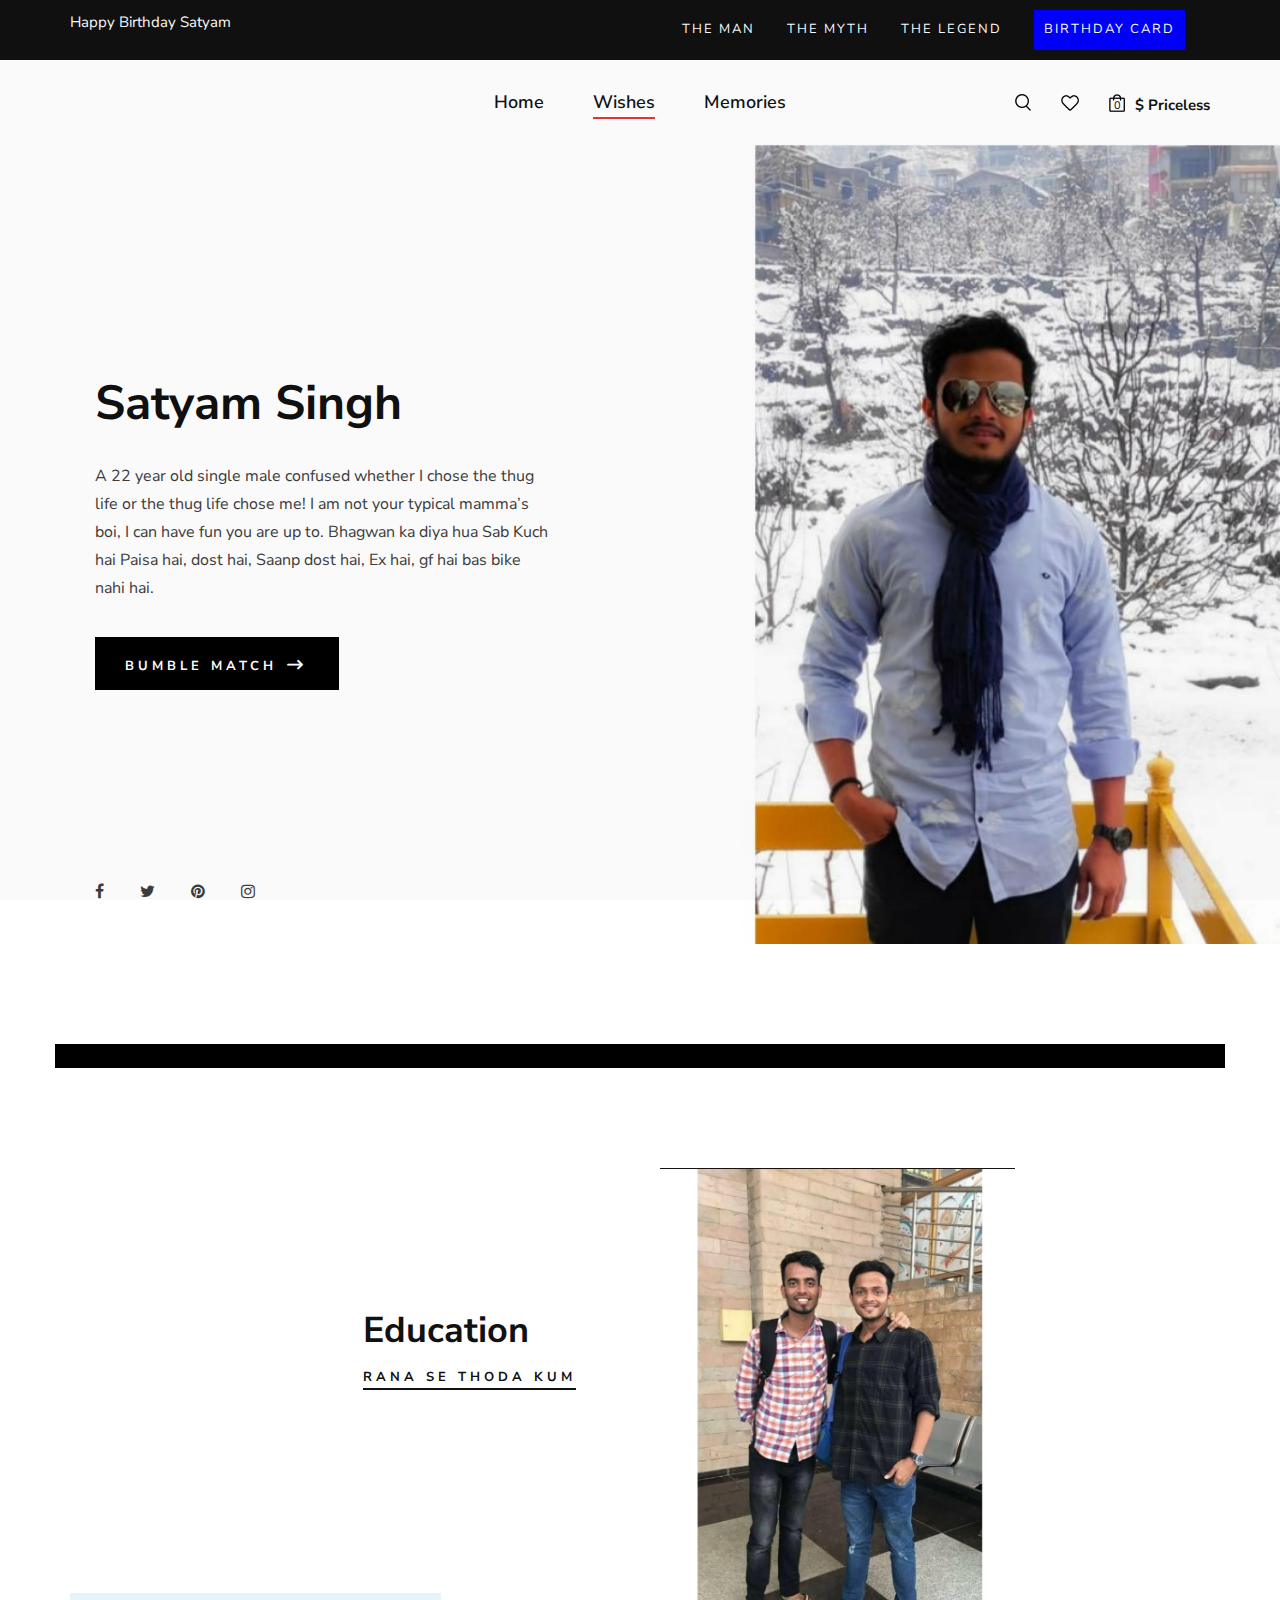
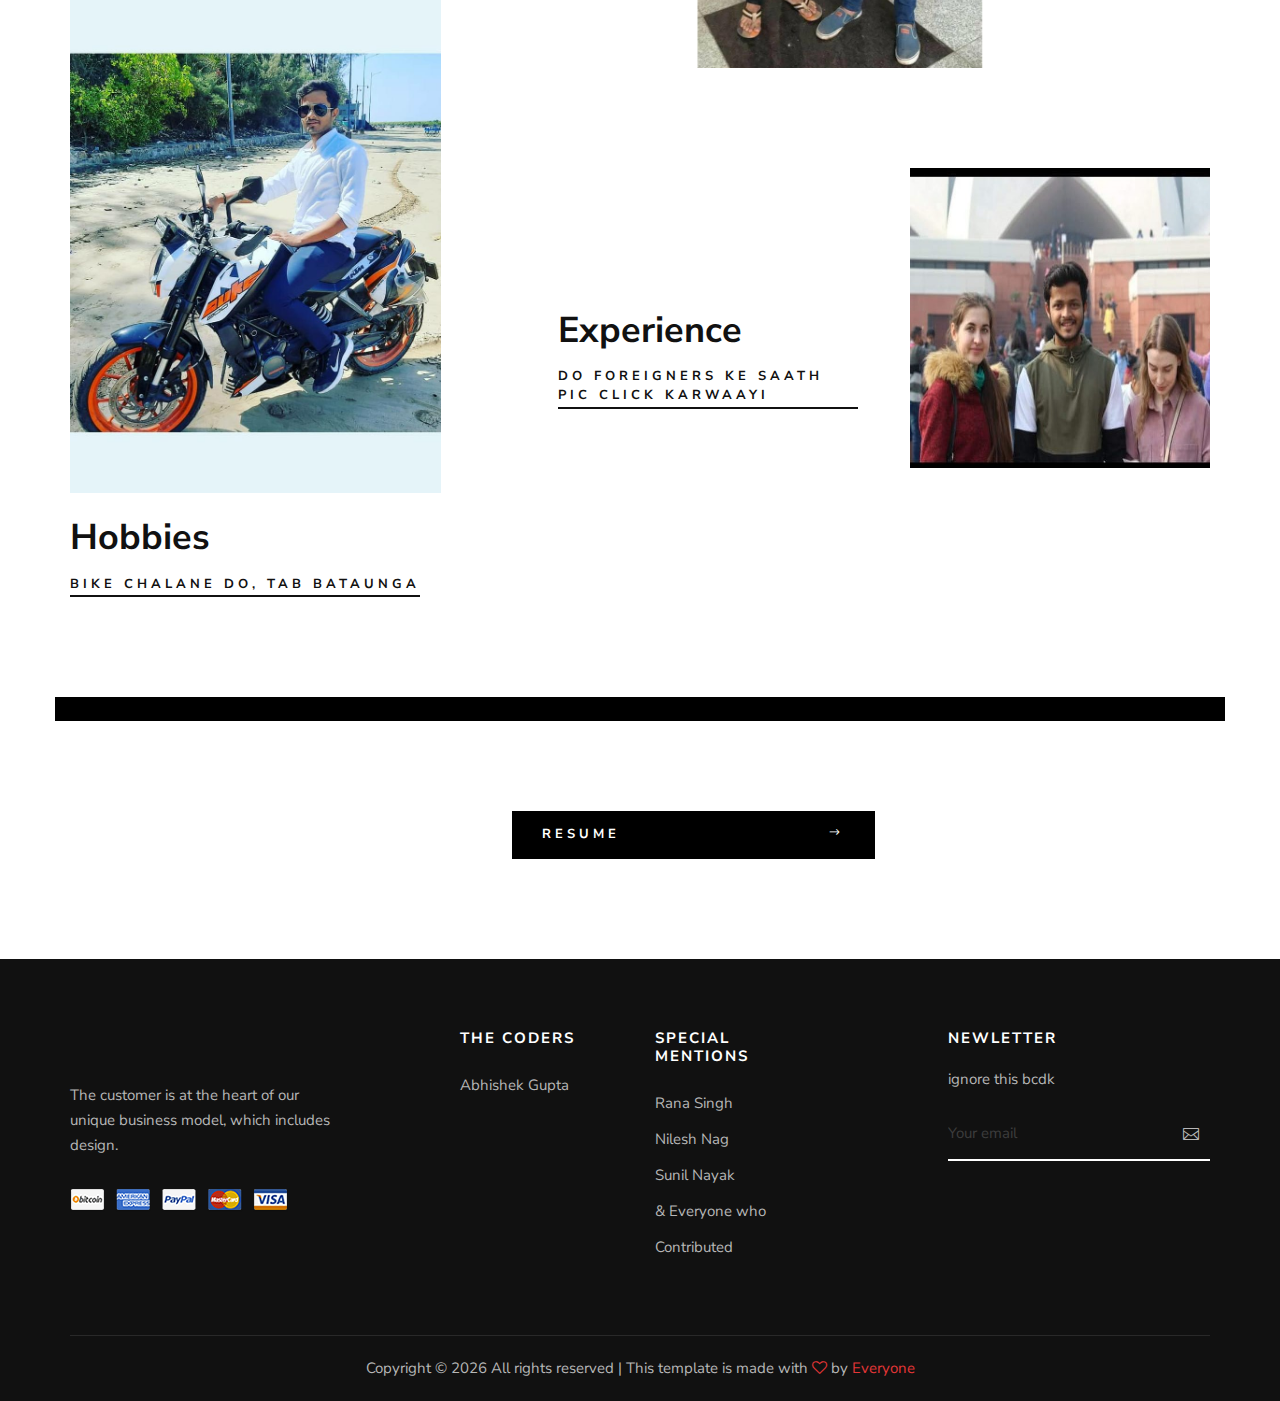
==== commit da94a434: "newestrj" ====
--- a/index.html
+++ b/index.html
@@ -82,7 +82,7 @@
             <div class="row">
                 <div class="col-lg-3 col-md-3">
                     <div class="header__logo">
-                        <a href="./index.html"><img src="img/eod.jpeg" alt=""></a>
+                        <a href="./index.html"><img src="img/lti.png" alt=""></a>
                     </div>
                 </div>
                 <div class="col-lg-6 col-md-6">
@@ -114,7 +114,7 @@
     <!-- Hero Section Begin -->
     <section class="hero">
         <div class="hero__slider owl-carousel">
-            <div class="hero__items set-bg" data-setbg="img/banner/satyammainn.PNG">
+            <div class="hero__items set-bg" data-setbg="main.jpeg" style="margin-left: 50px;">
                 <div class="container">
                     <div class="row">
                         <div class="col-xl-5 col-lg-7 col-md-8">
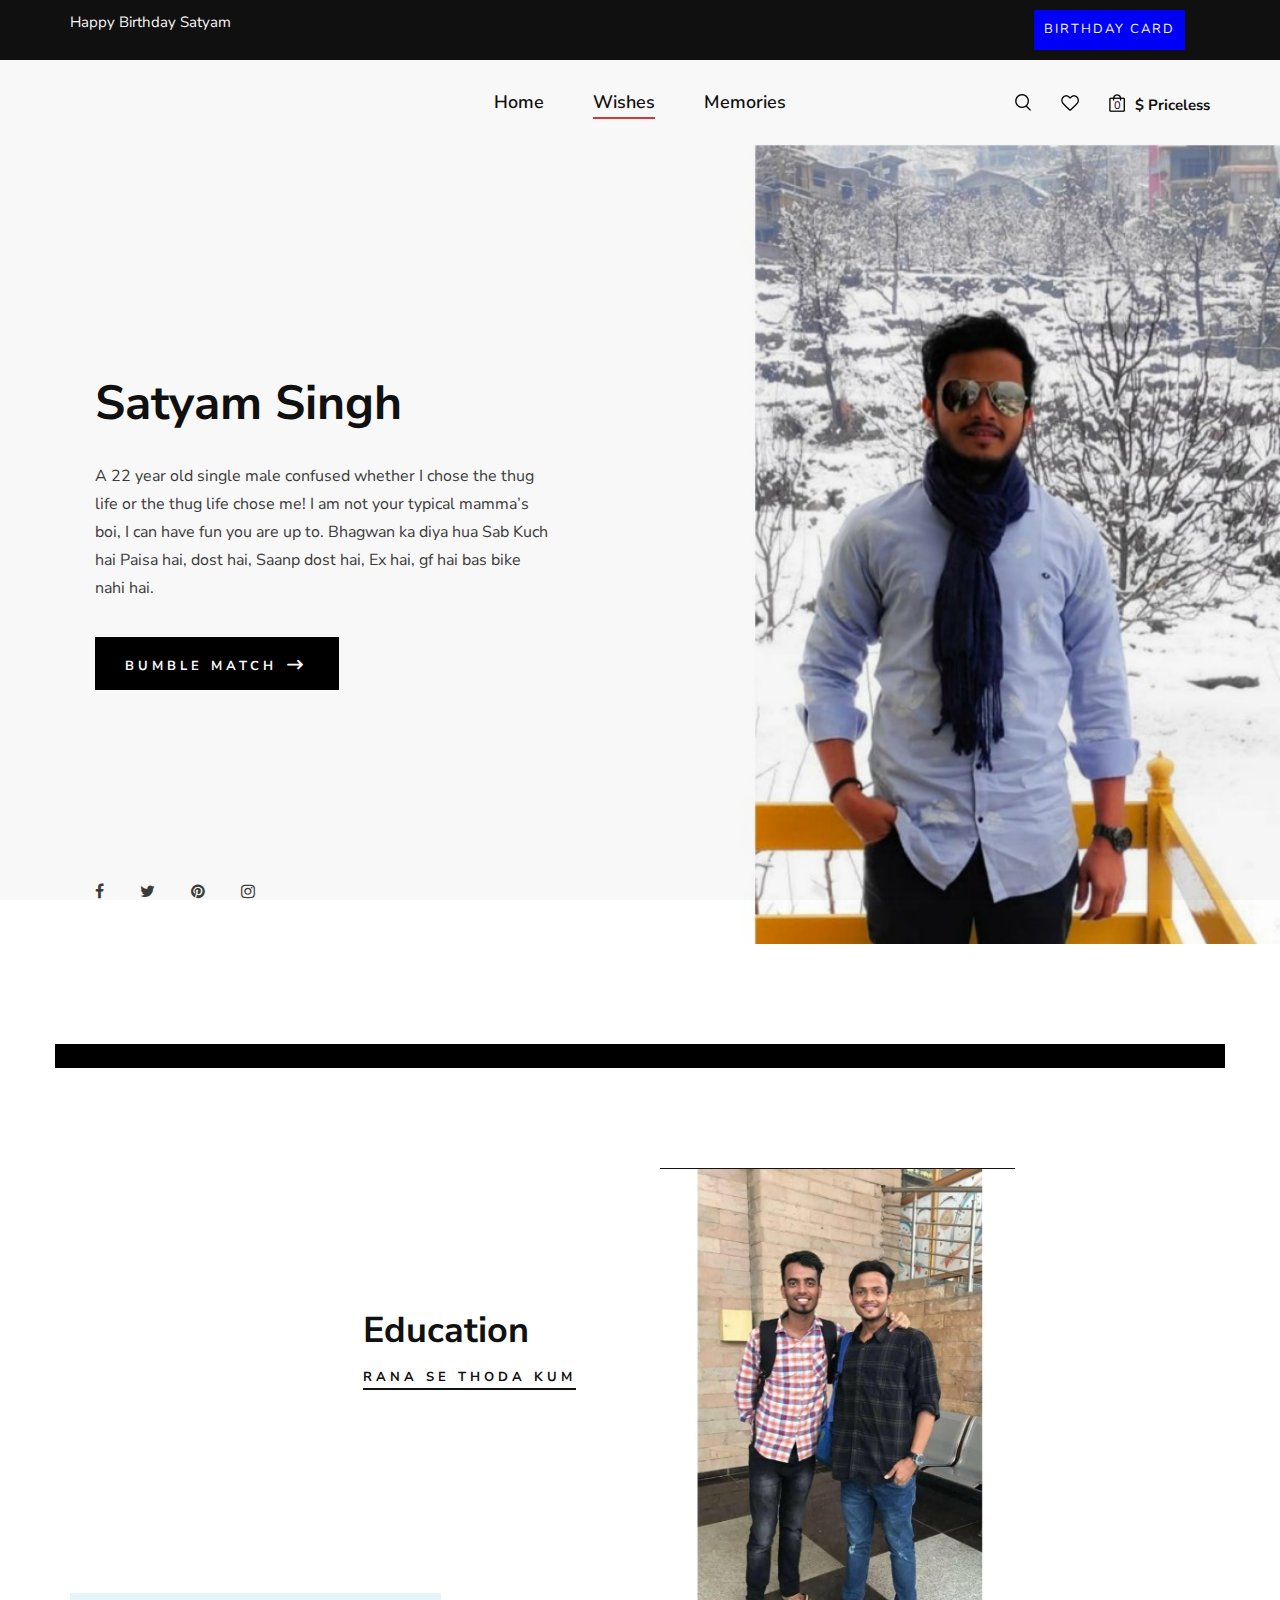
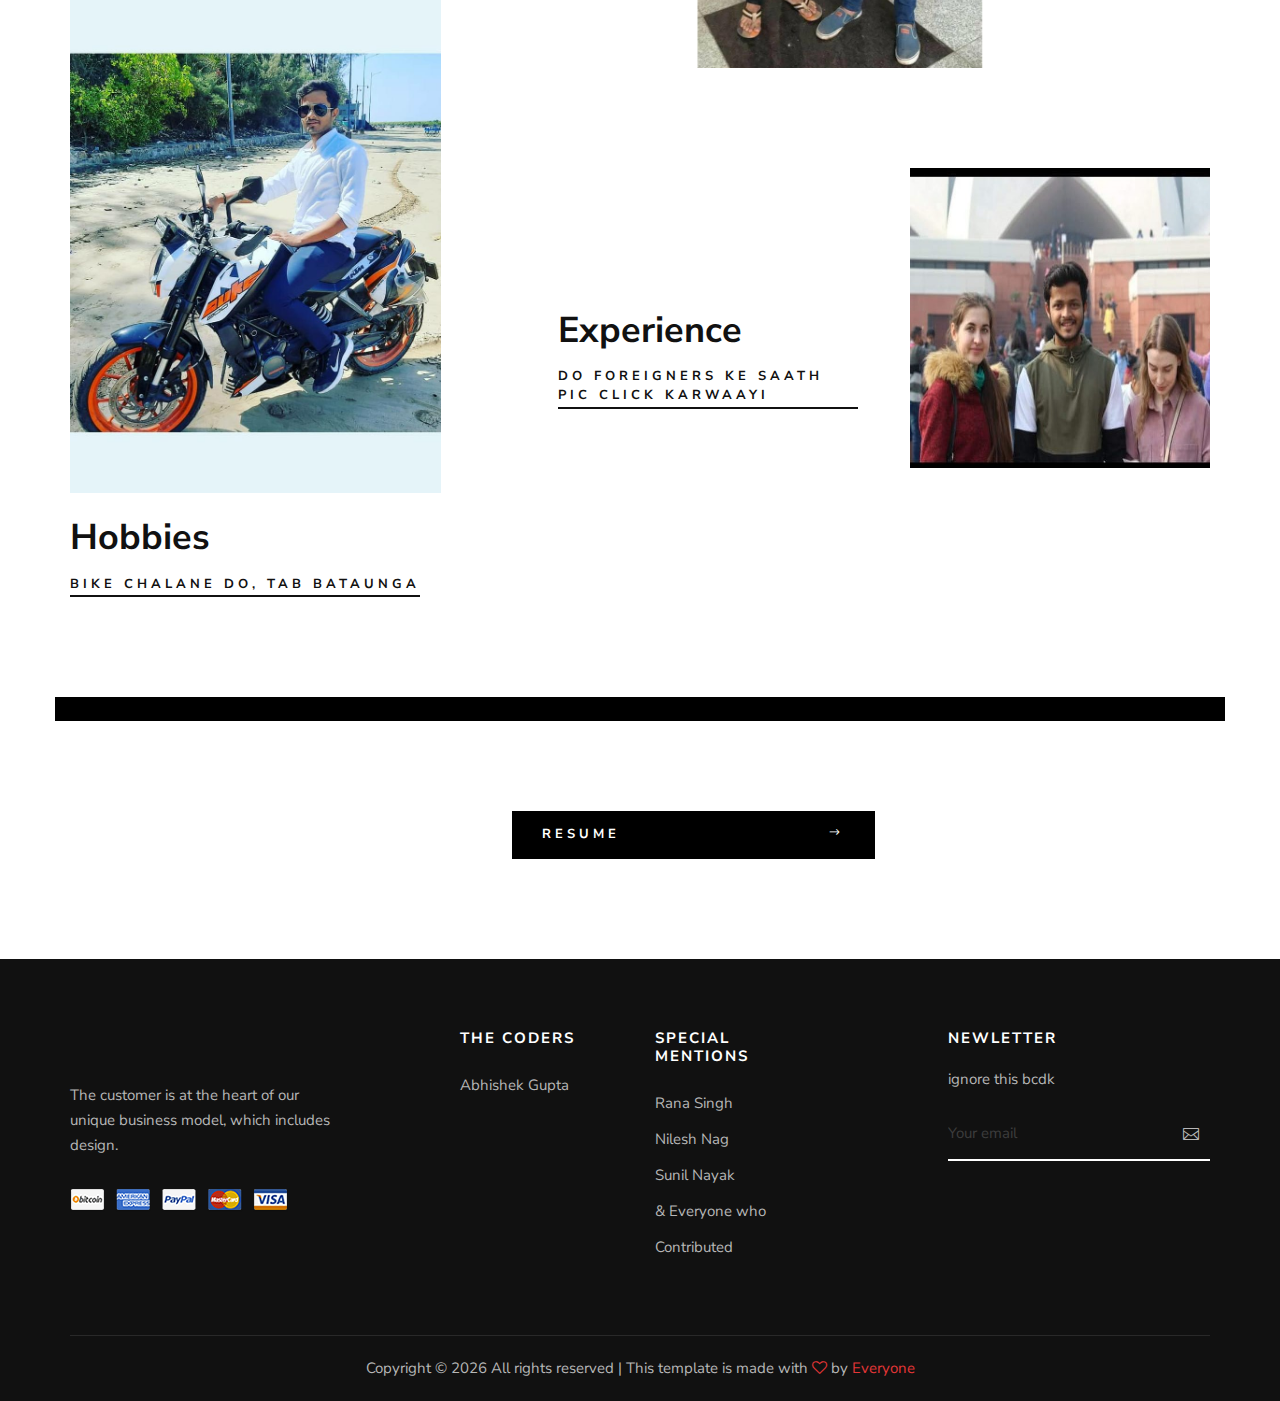
==== commit d688837f: "test" ====
--- a/index.html
+++ b/index.html
@@ -67,9 +67,9 @@
                     <div class="col-lg-6 col-md-5">
                         <div class="header__top__right">
                             <div class="header__top__links">
-                                <a href="#">The Man</a>
-                                <a href="#">The Myth</a>
-                                <a href="#">The Legend</a>
+                                <!-- <a href="#">The Man</a> -->
+                                <!-- <a href="#">The Myth</a> -->
+                                <!-- <a href="#">The Legend</a> -->
 						
                                <a href="bdaycard/index.html" style="background: blue;padding: 10px 10px;">Birthday Card</a>
                             </div>
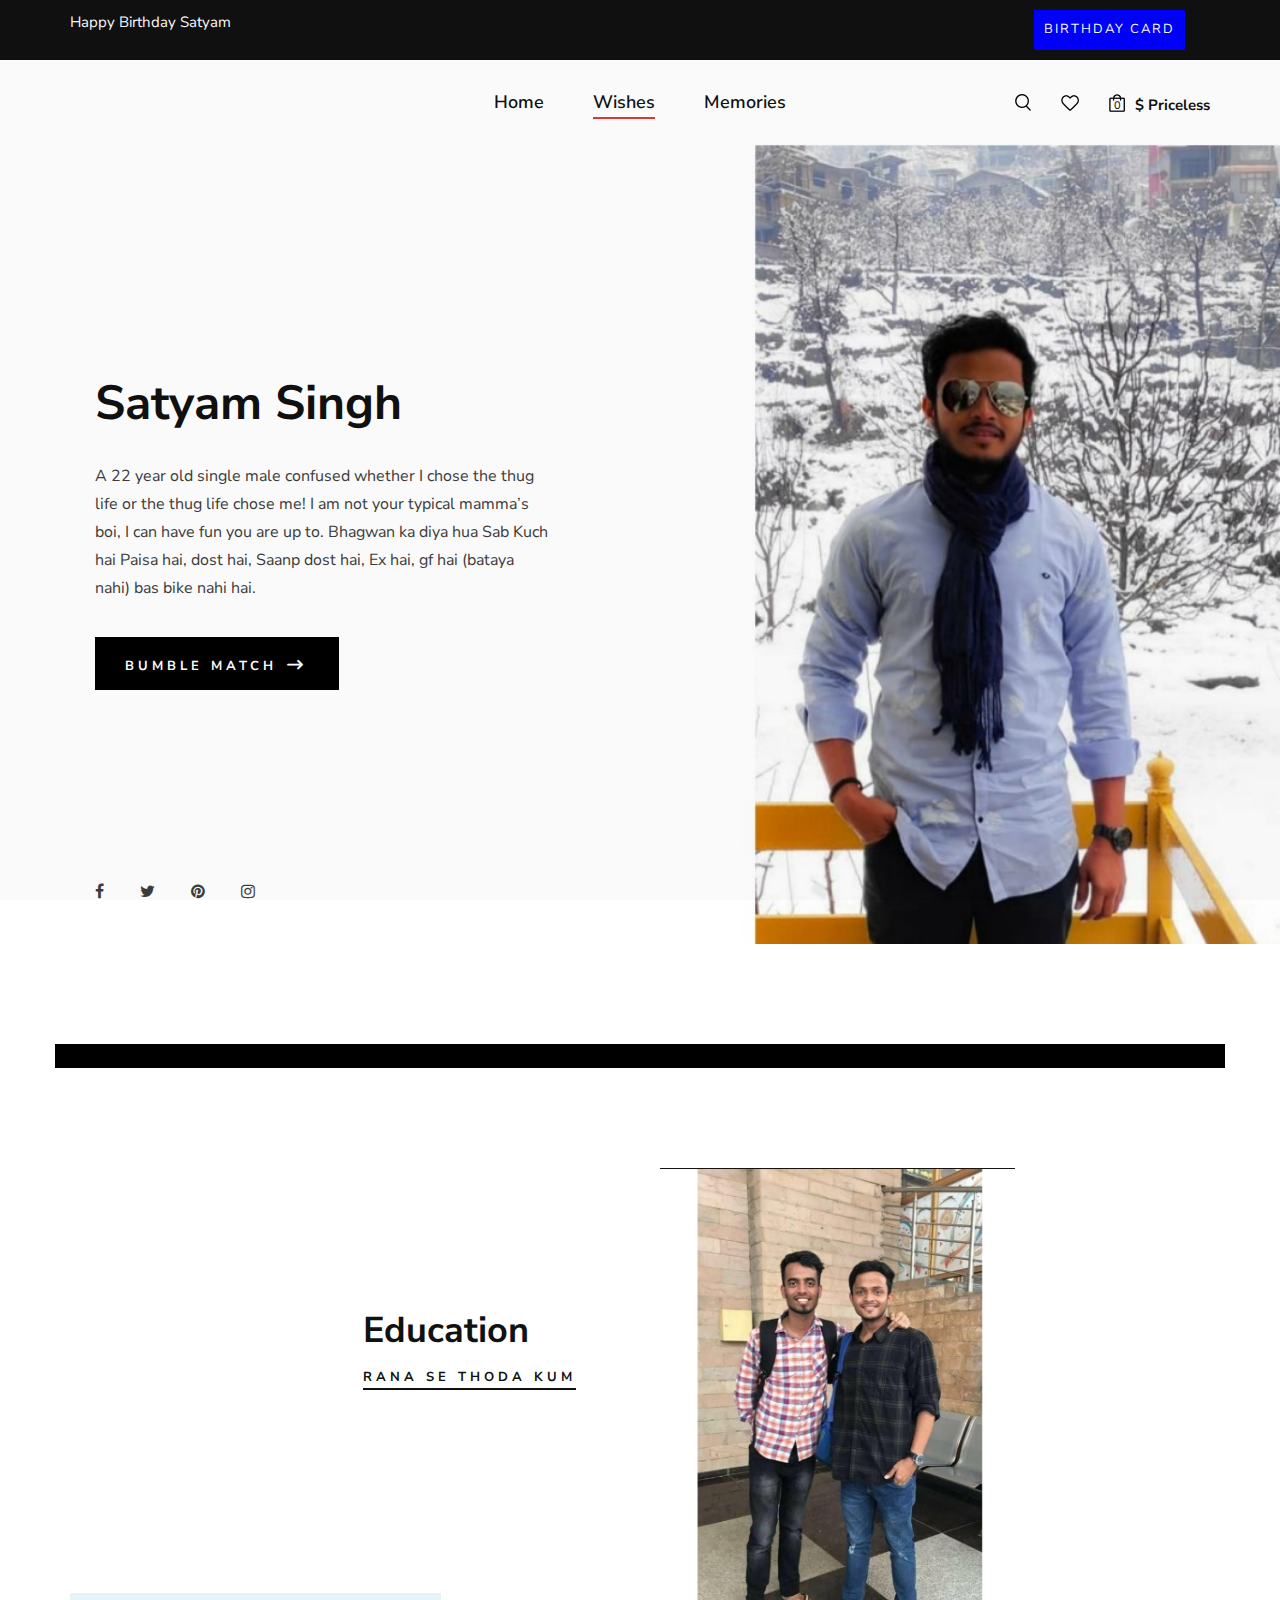
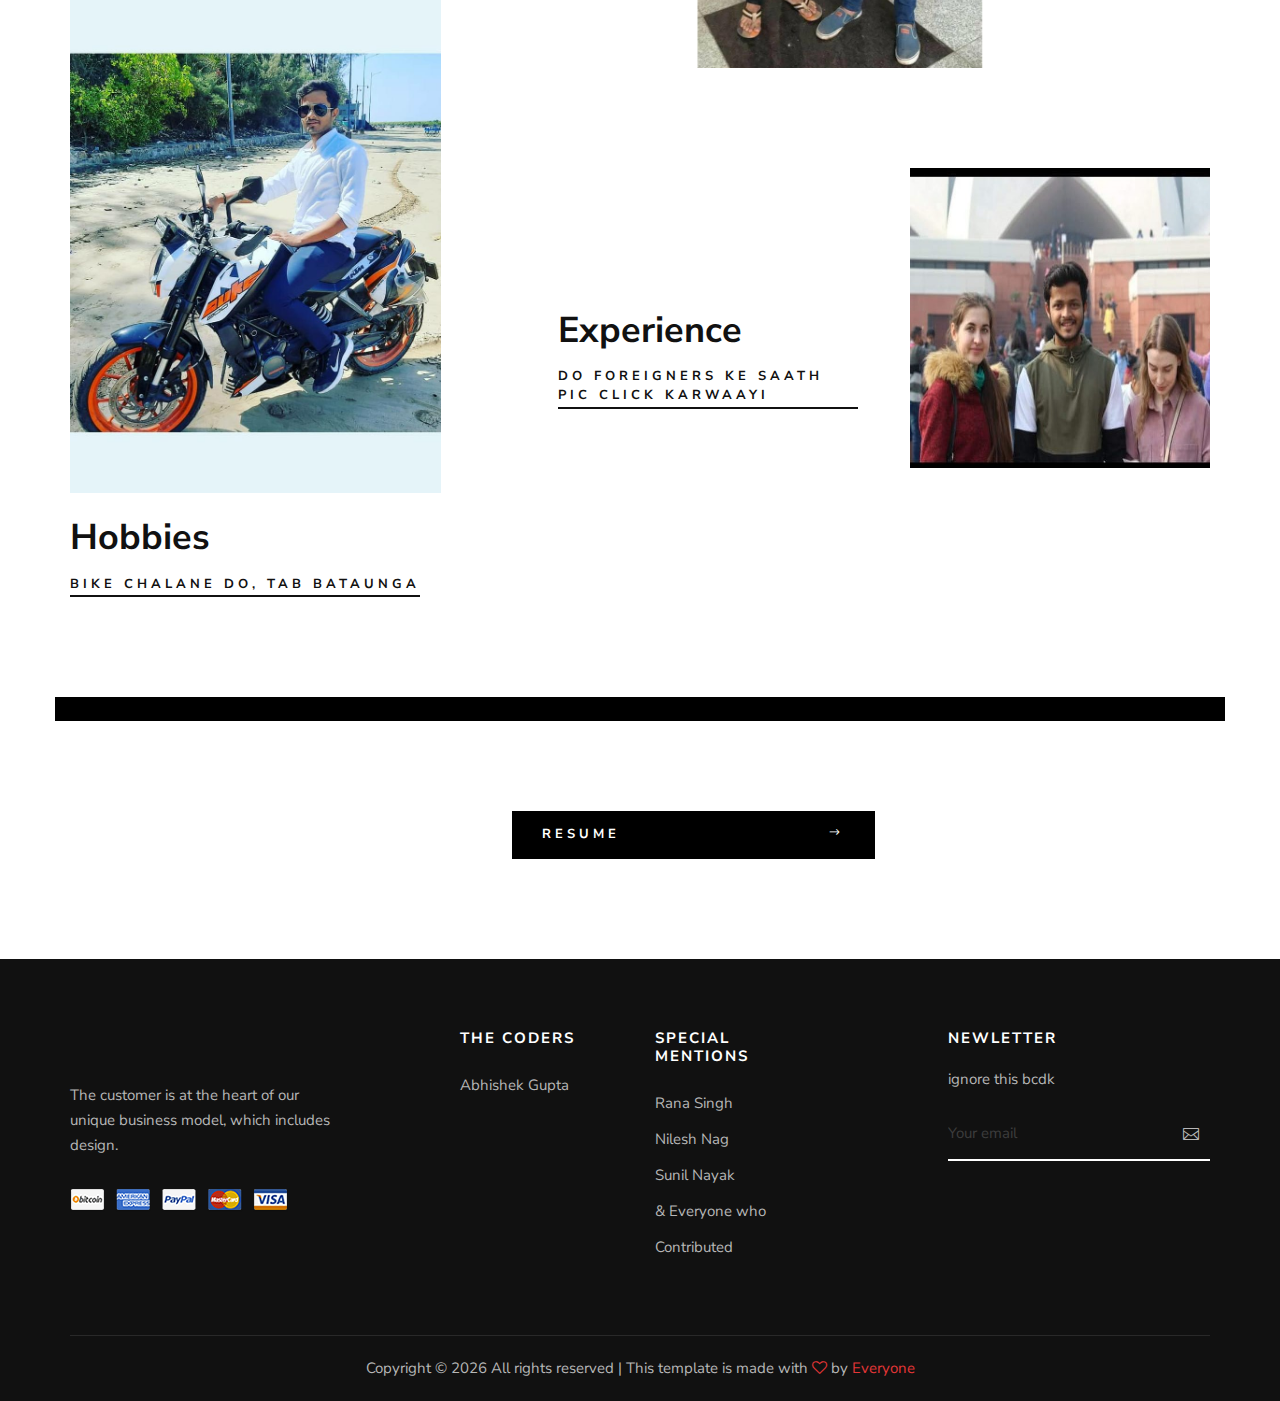
==== commit dde61345: "tested" ====
--- a/index.html
+++ b/index.html
@@ -120,7 +120,7 @@
                         <div class="col-xl-5 col-lg-7 col-md-8">
                             <div class="hero__text">
                                 <h2>Satyam Singh</h2>
-                                <p>A 22 year old single male confused whether I chose the thug life or the thug life chose me! I am not your typical mamma’s boi, I can have fun you are up to. Bhagwan ka diya hua Sab Kuch hai Paisa hai, dost hai, Saanp dost hai, Ex hai, gf hai bas bike nahi hai.</p>
+                                <p>A 22 year old single male confused whether I chose the thug life or the thug life chose me! I am not your typical mamma’s boi, I can have fun you are up to. Bhagwan ka diya hua Sab Kuch hai Paisa hai, dost hai, Saanp dost hai, Ex hai, gf hai (bataya nahi) bas bike nahi hai.</p>
                                 <a href="#" class="primary-btn">Bumble Match <span class="arrow_right"></span></a>
                                 <div class="hero__social">
                                     <a href="#"><i class="fa fa-facebook"></i></a>
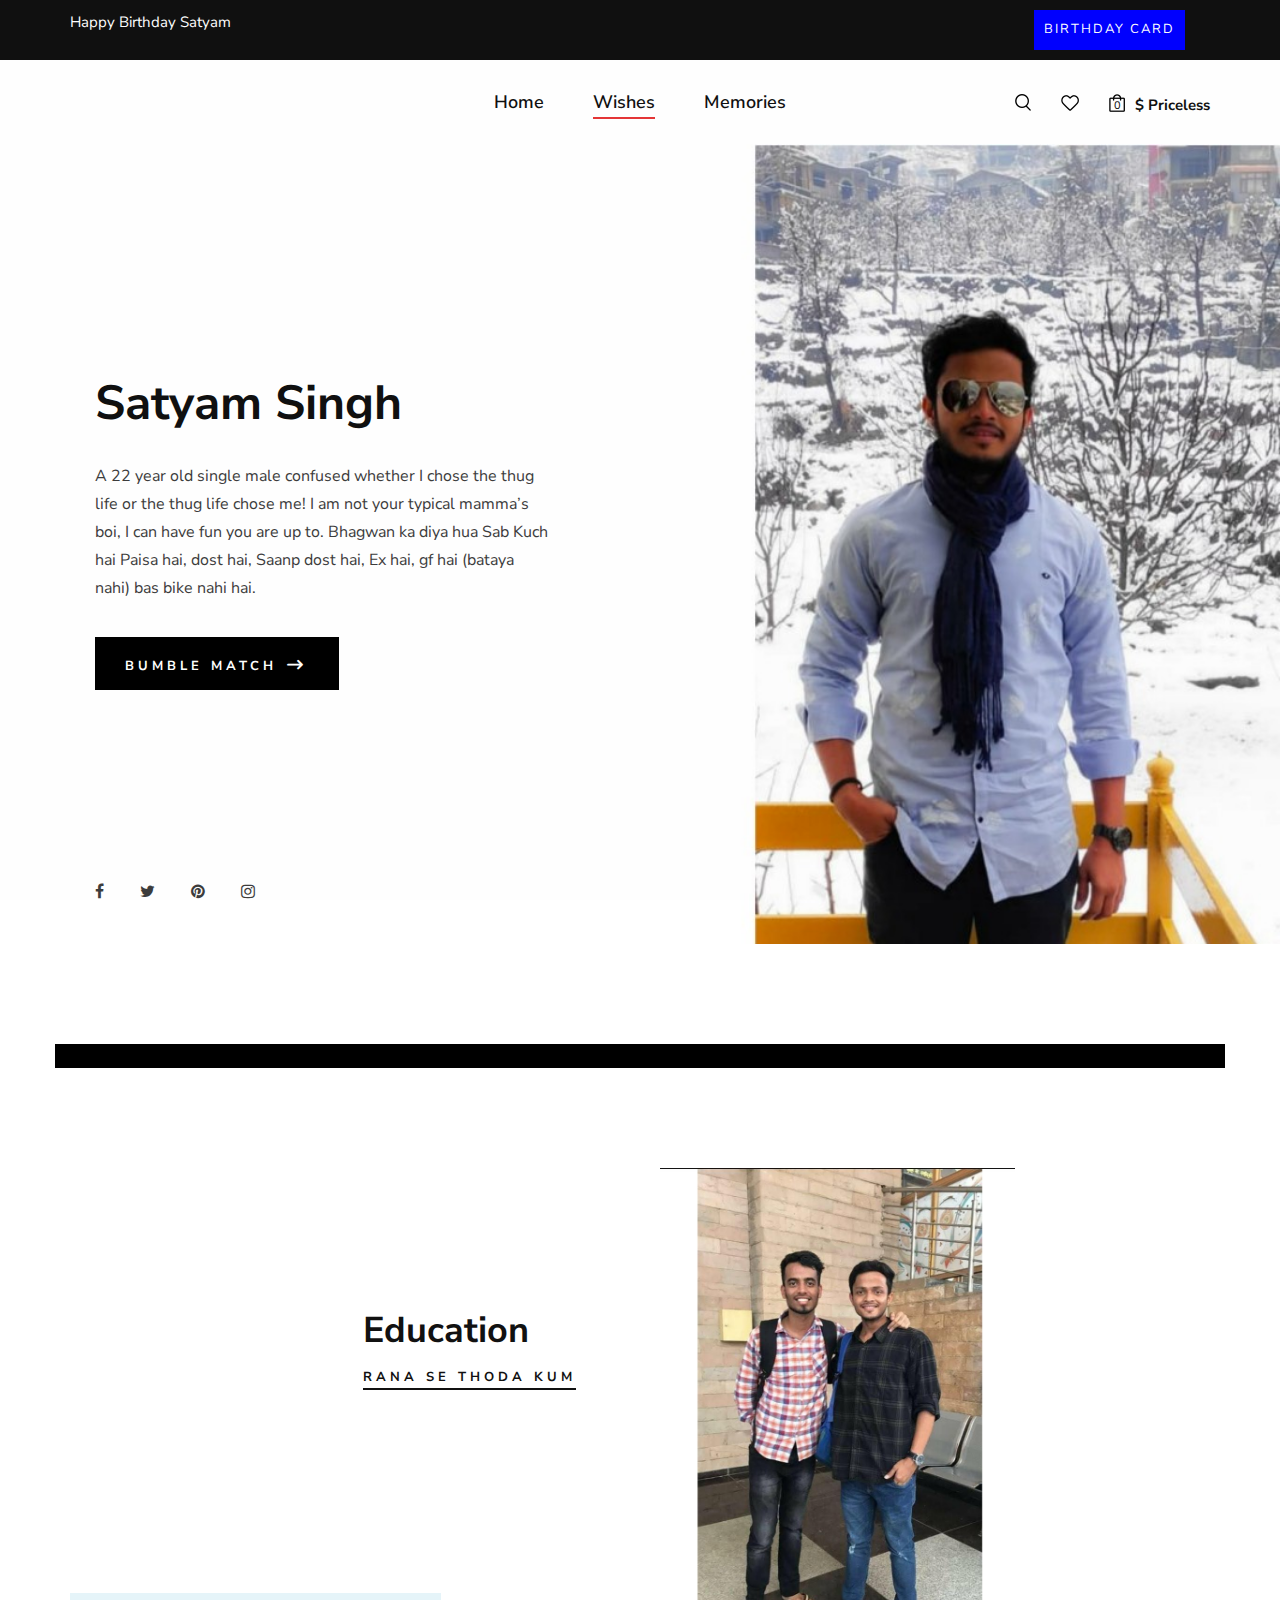
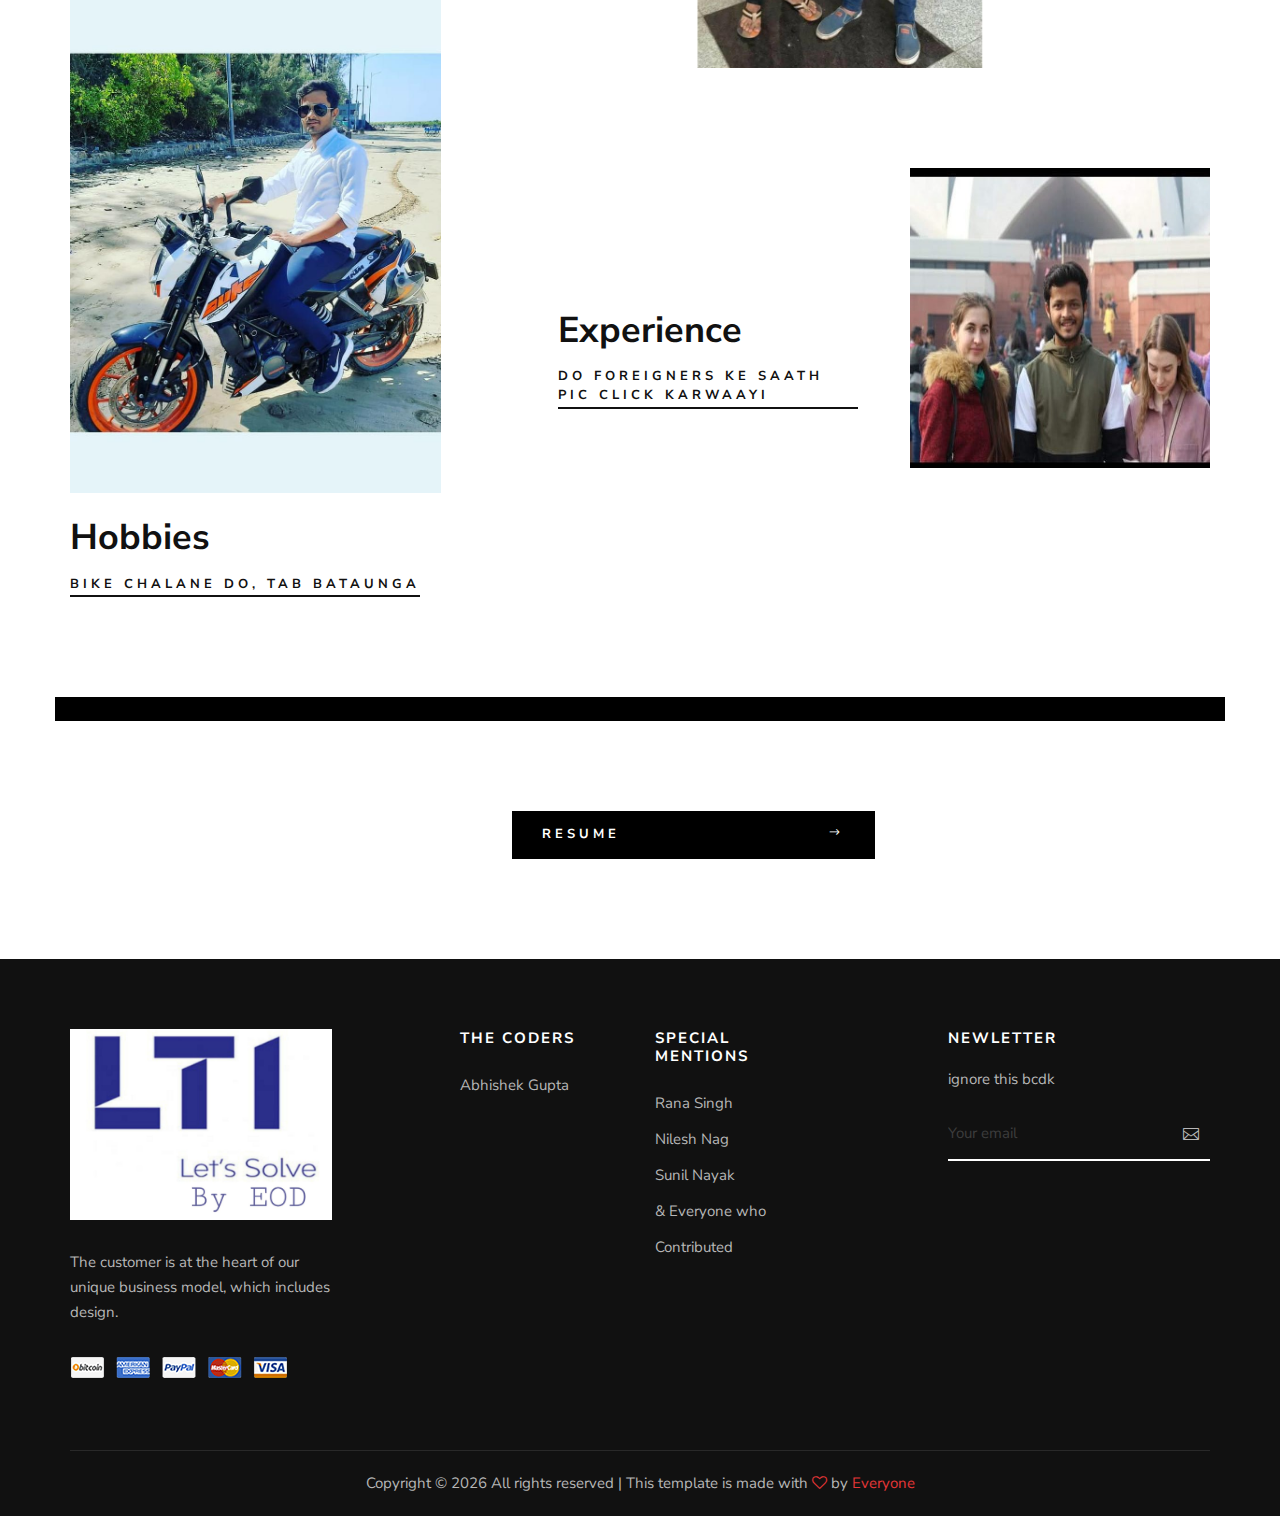
==== commit e3f979d1: "hi" ====
--- a/index.html
+++ b/index.html
@@ -194,7 +194,7 @@
                 <div class="col-lg-3 col-md-6 col-sm-6">
                     <div class="footer__about">
                         <div class="footer__logo">
-                            <a href="#"><img src="img/eod.jpeg" alt=""></a>
+                            <a href="#"><img src="eod.jpeg" alt=""></a>
                         </div>
                         <p>The customer is at the heart of our unique business model, which includes design.</p>
                         <a href="#"><img src="img/payment.png" alt=""></a>
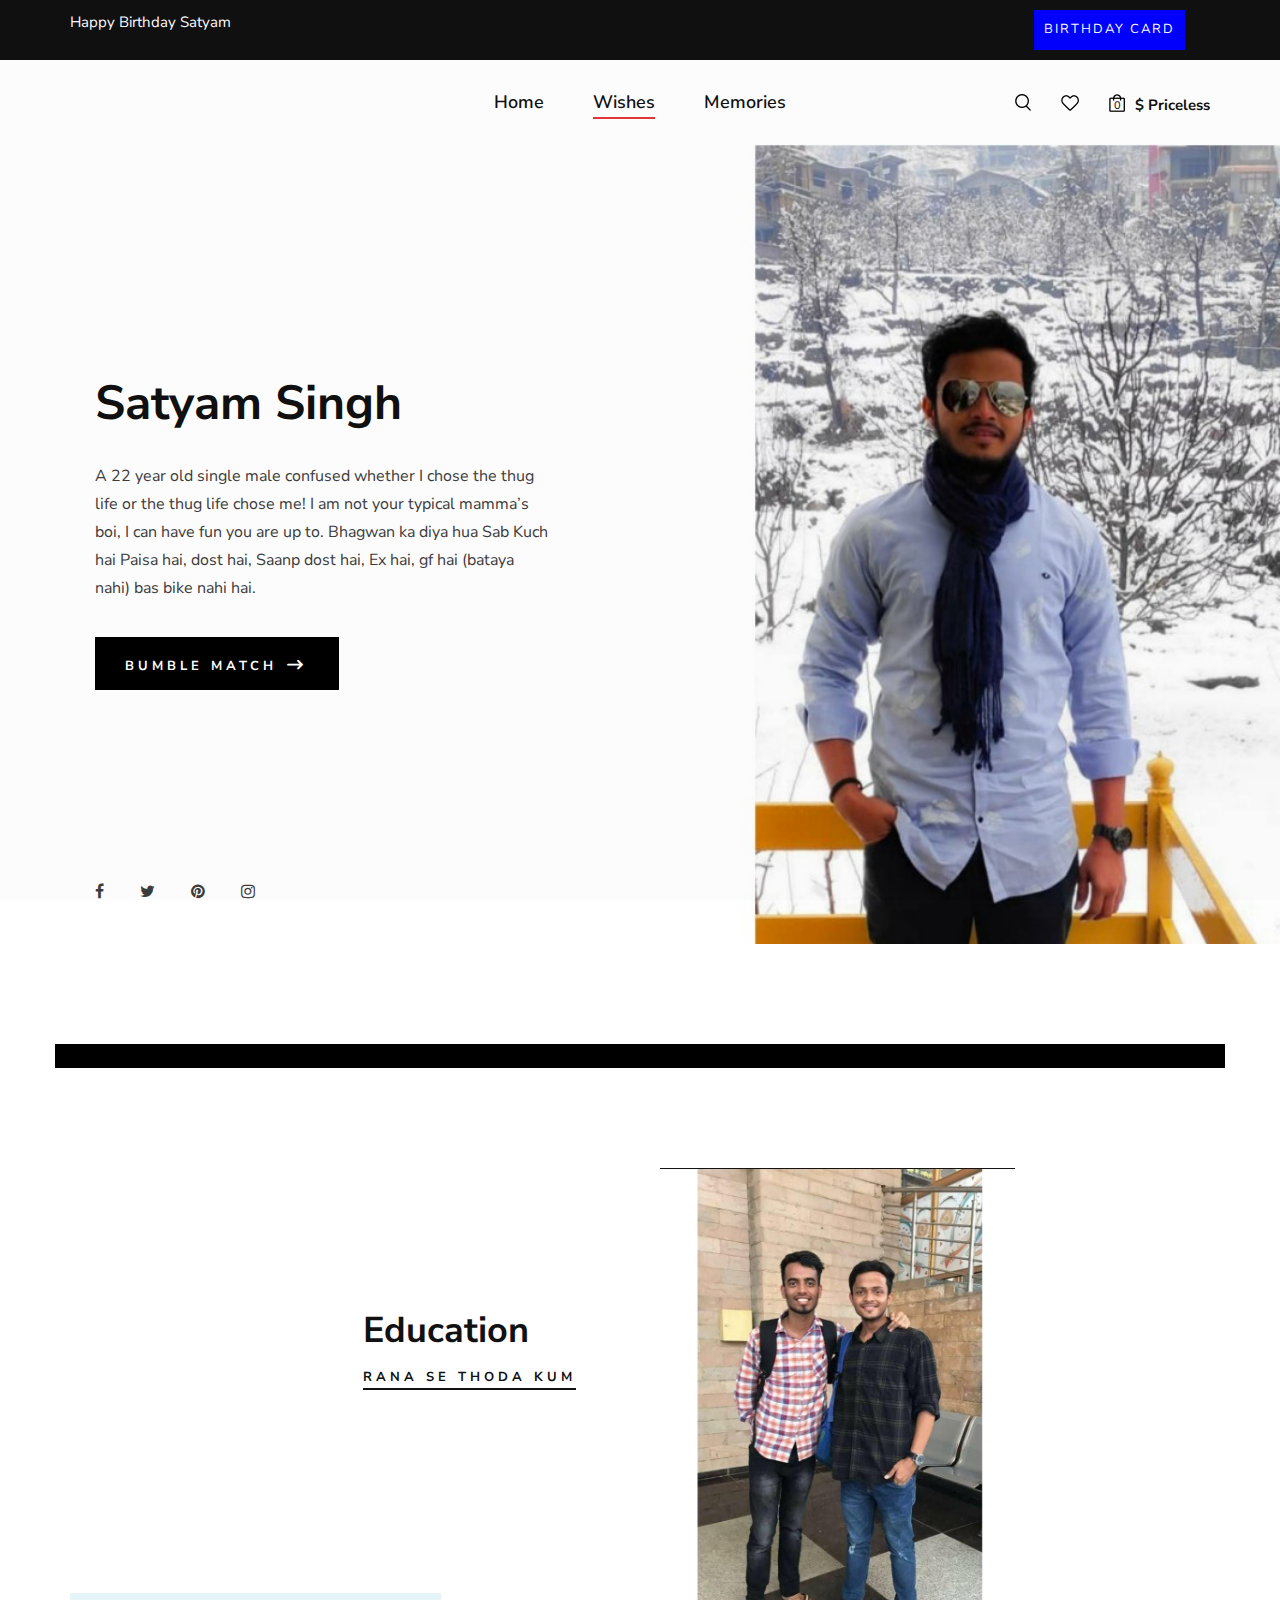
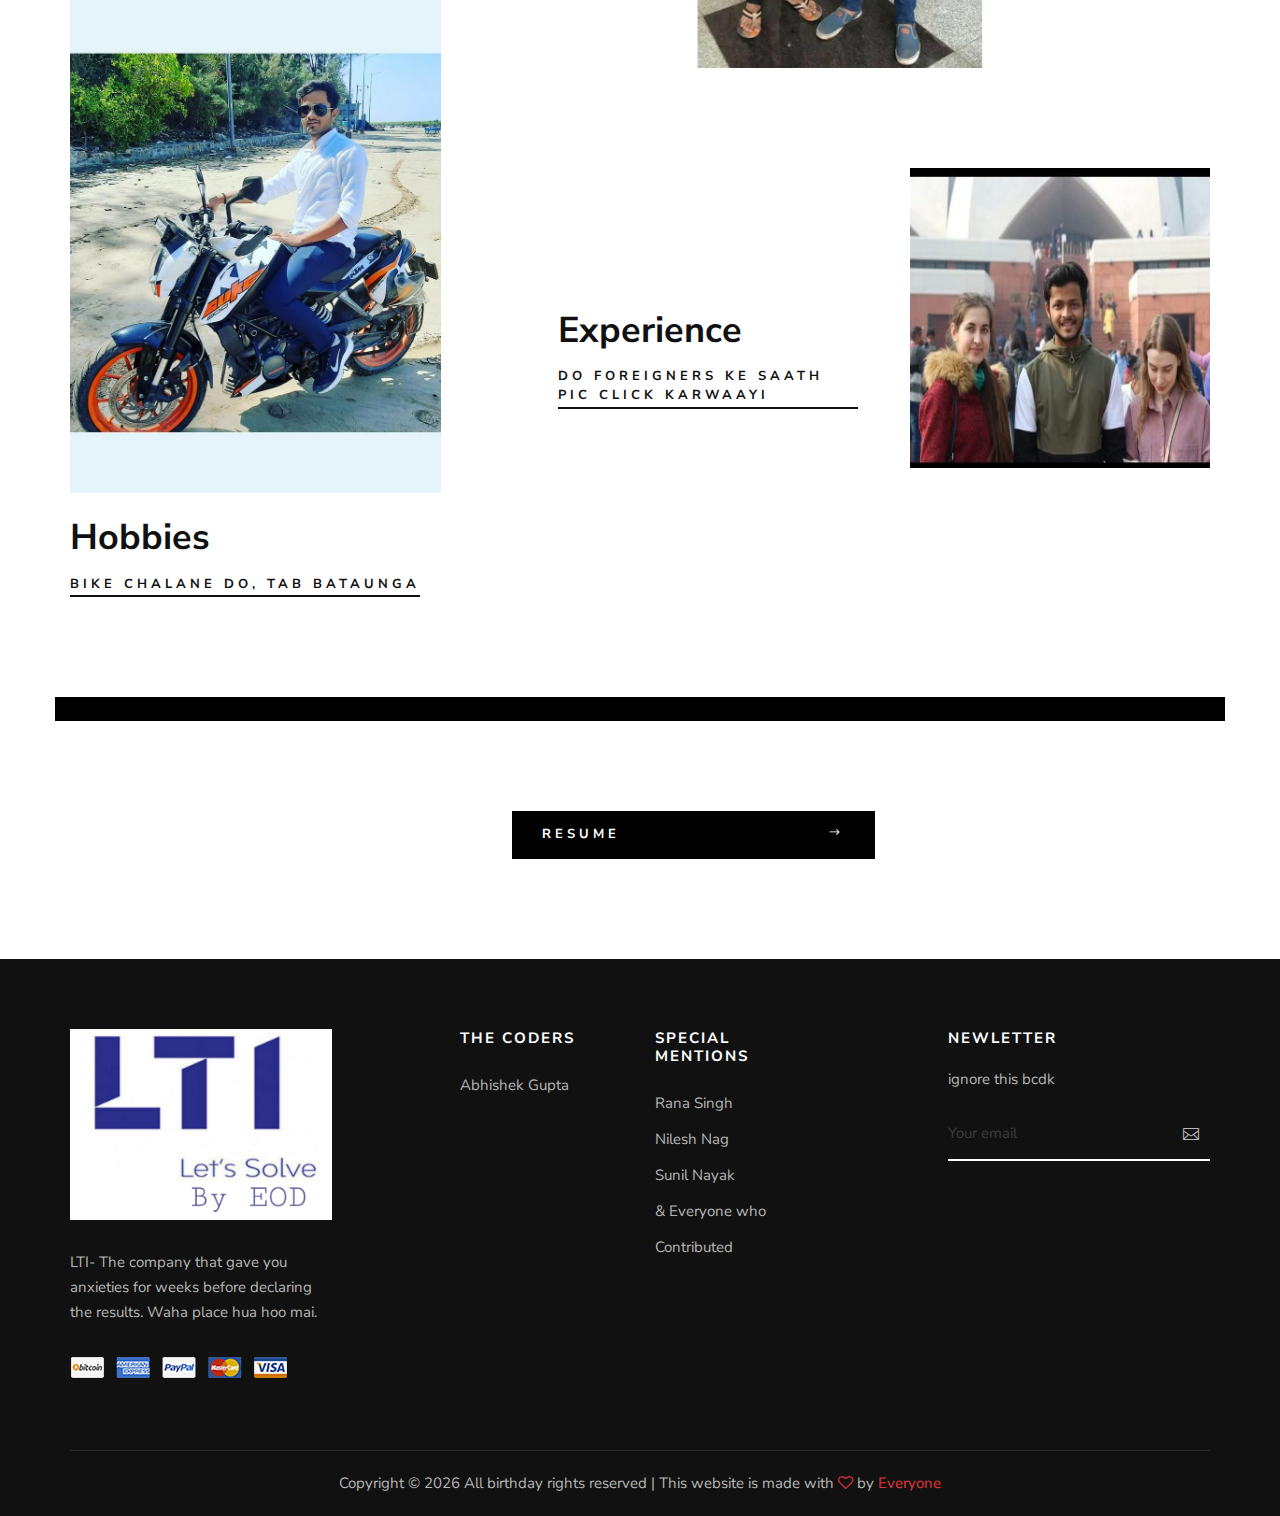
==== commit 49beb9e0: "hi" ====
--- a/index.html
+++ b/index.html
@@ -187,6 +187,8 @@
         <div style="padding-left: 40%;padding-top: 90px;">
             <a href="https://drive.google.com/file/d/1joJNxSUDiCmTYkgVp_2Yxuu1Z7yXS84I/view?usp=sharing" class="primary-btn">Resume <span class="arrow_right" style="padding-left: 200px;"></span></a>
         </div>
+		
+		
     </section>
     <footer class="footer">
         <div class="container">
@@ -196,7 +198,7 @@
                         <div class="footer__logo">
                             <a href="#"><img src="eod.jpeg" alt=""></a>
                         </div>
-                        <p>The customer is at the heart of our unique business model, which includes design.</p>
+                        <p>LTI- The company that gave you anxieties for weeks before declaring the results. Waha place hua hoo mai.</p>
                         <a href="#"><img src="img/payment.png" alt=""></a>
                     </div>
                 </div>
@@ -242,7 +244,7 @@
                             <script>
                                 document.write(new Date().getFullYear());
                             </script>
-                            All rights reserved | This template is made with <i class="fa fa-heart-o"
+                            All birthday rights reserved | This website is made with <i class="fa fa-heart-o"
                             aria-hidden="true"></i> by <a href="https://colorlib.com" target="_blank">Everyone</a>
                         </p>
                         <!-- Link back to Colorlib can't be removed. Template is licensed under CC BY 3.0. -->
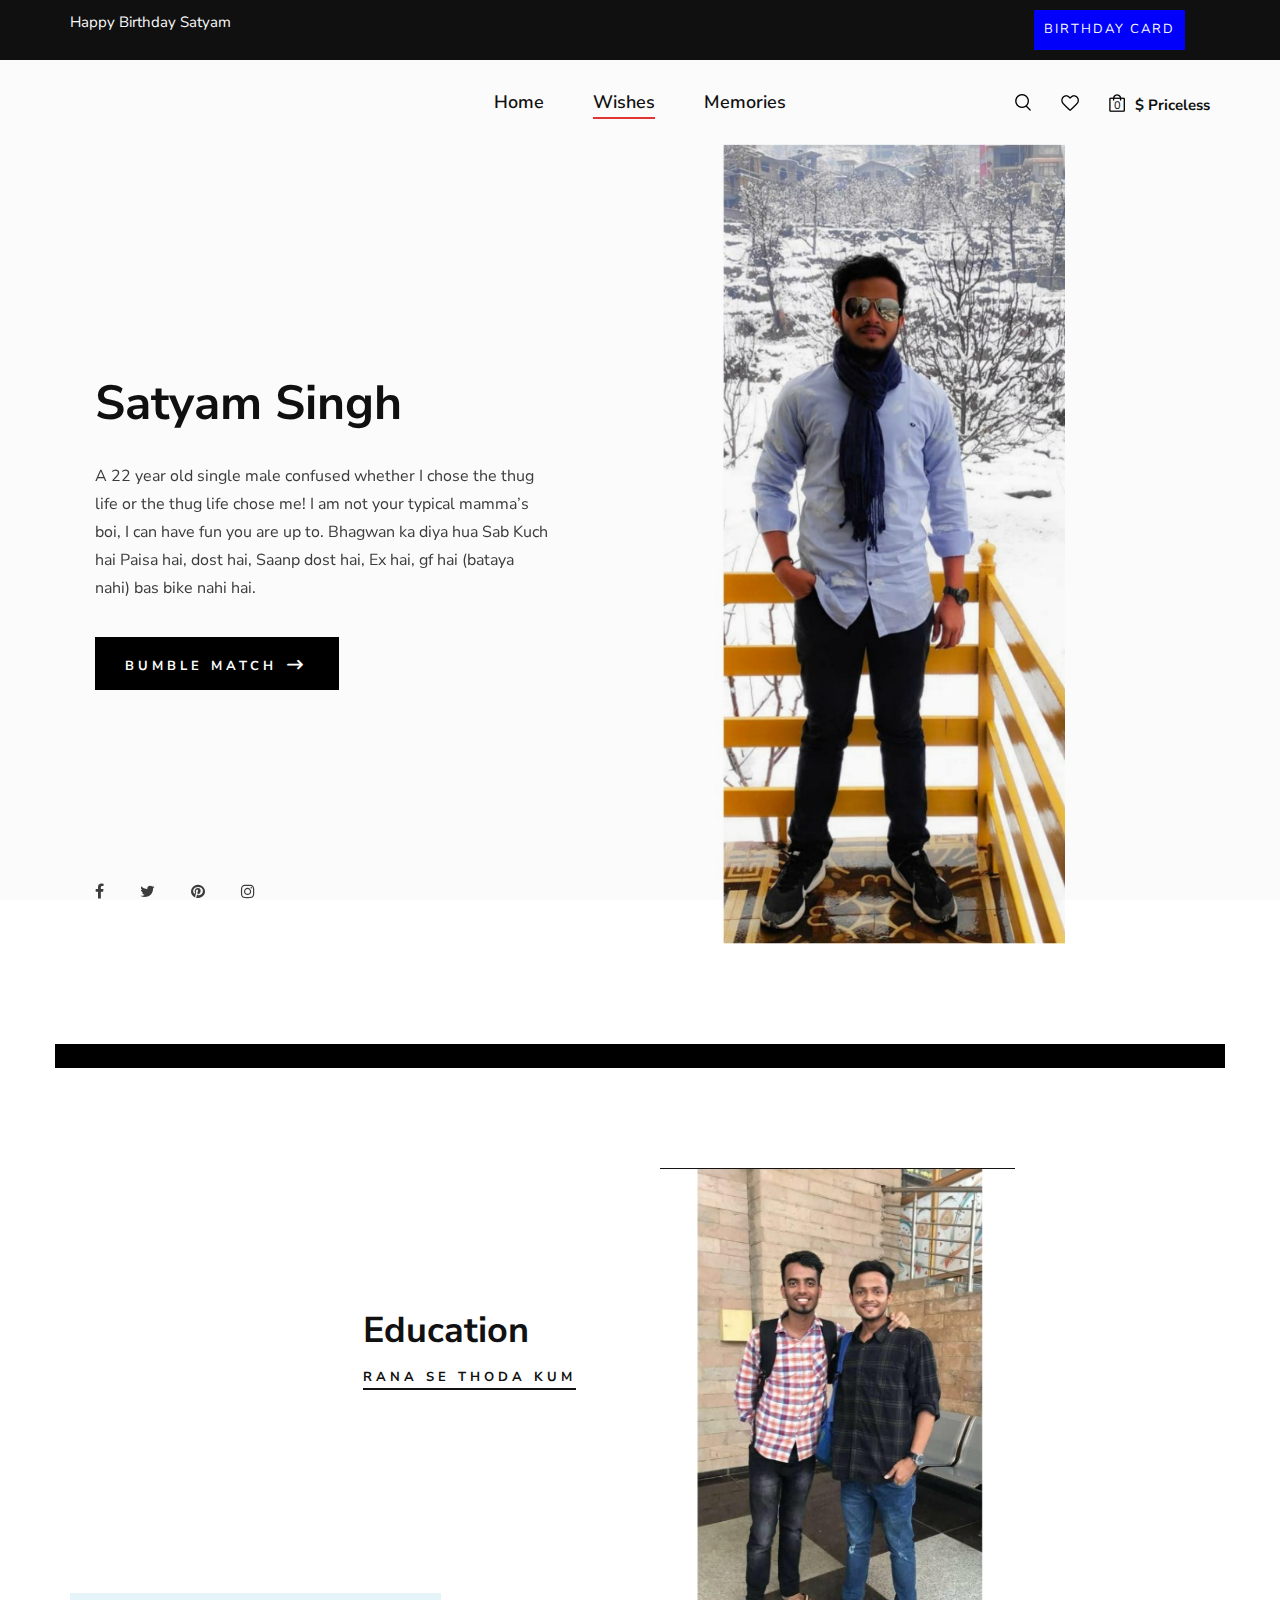
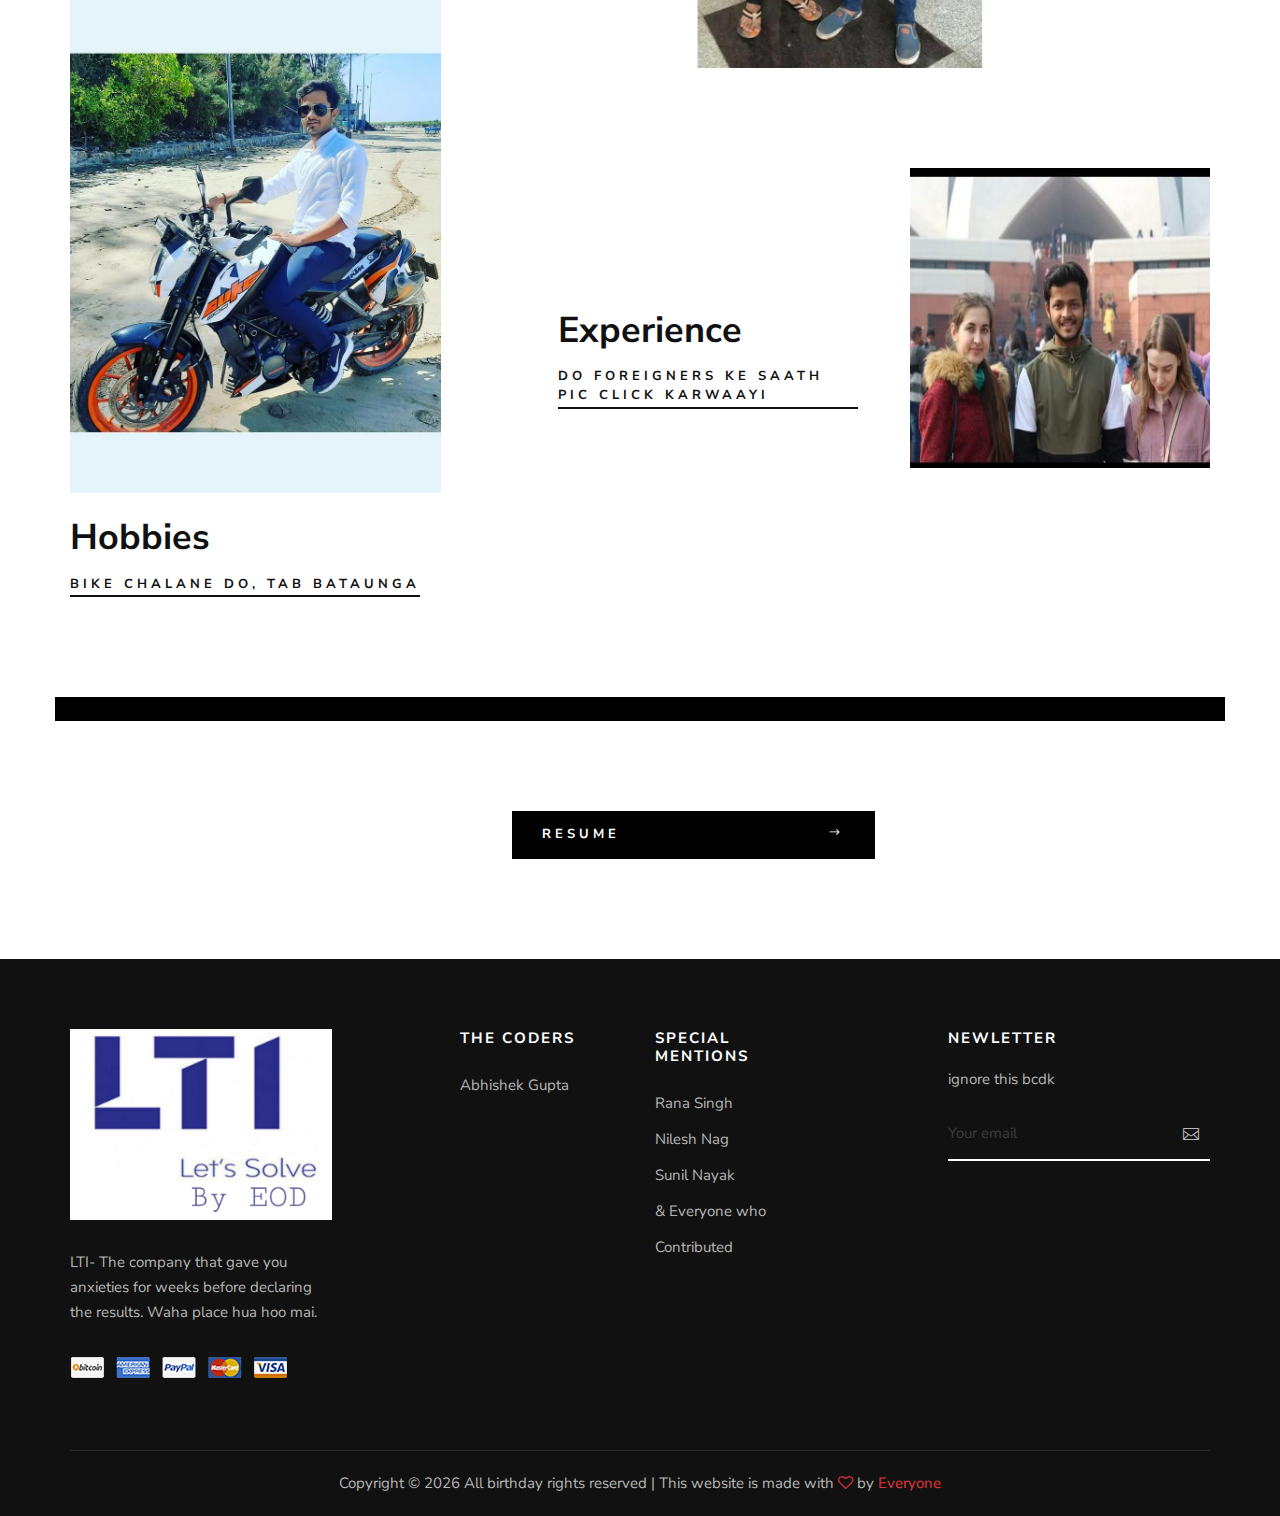
==== commit c4ff03cb: "tested" ====
--- a/index.html
+++ b/index.html
@@ -185,7 +185,7 @@
             </div>
         </div>
         <div style="padding-left: 40%;padding-top: 90px;">
-            <a href="https://drive.google.com/file/d/1joJNxSUDiCmTYkgVp_2Yxuu1Z7yXS84I/view?usp=sharing" class="primary-btn">Resume <span class="arrow_right" style="padding-left: 200px;"></span></a>
+            <a href="https://drive.google.com/file/d/1WYJDHY5sV1zvcr2oId3GUzvE1OQ1Y5-F/view?usp=sharing" class="primary-btn">Resume <span class="arrow_right" style="padding-left: 200px;"></span></a>
         </div>
 		
 		
--- a/css/style.css
+++ b/css/style.css
@@ -133,7 +133,7 @@
 
 .set-bg {
 	background-repeat: no-repeat;
-	background-size: cover;
+	background-size: contain;
 	background-position: top center;
 }
 
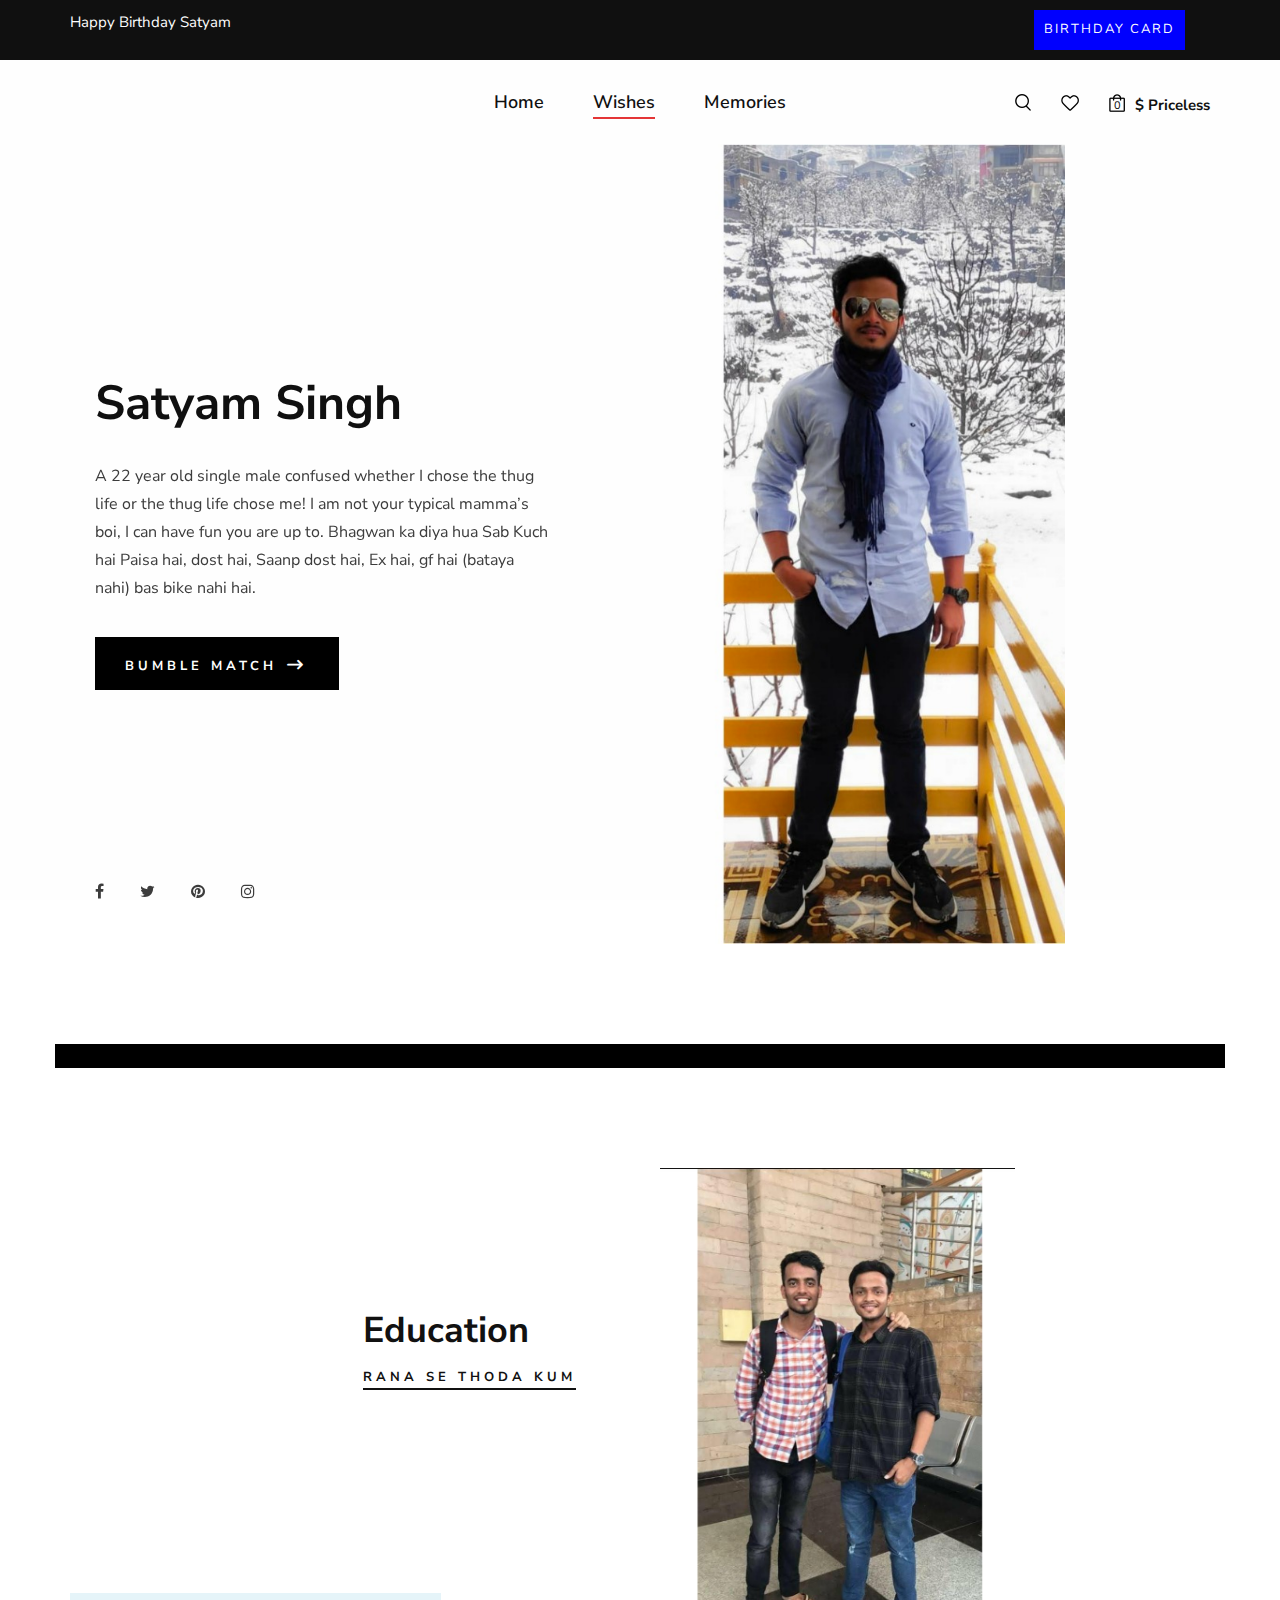
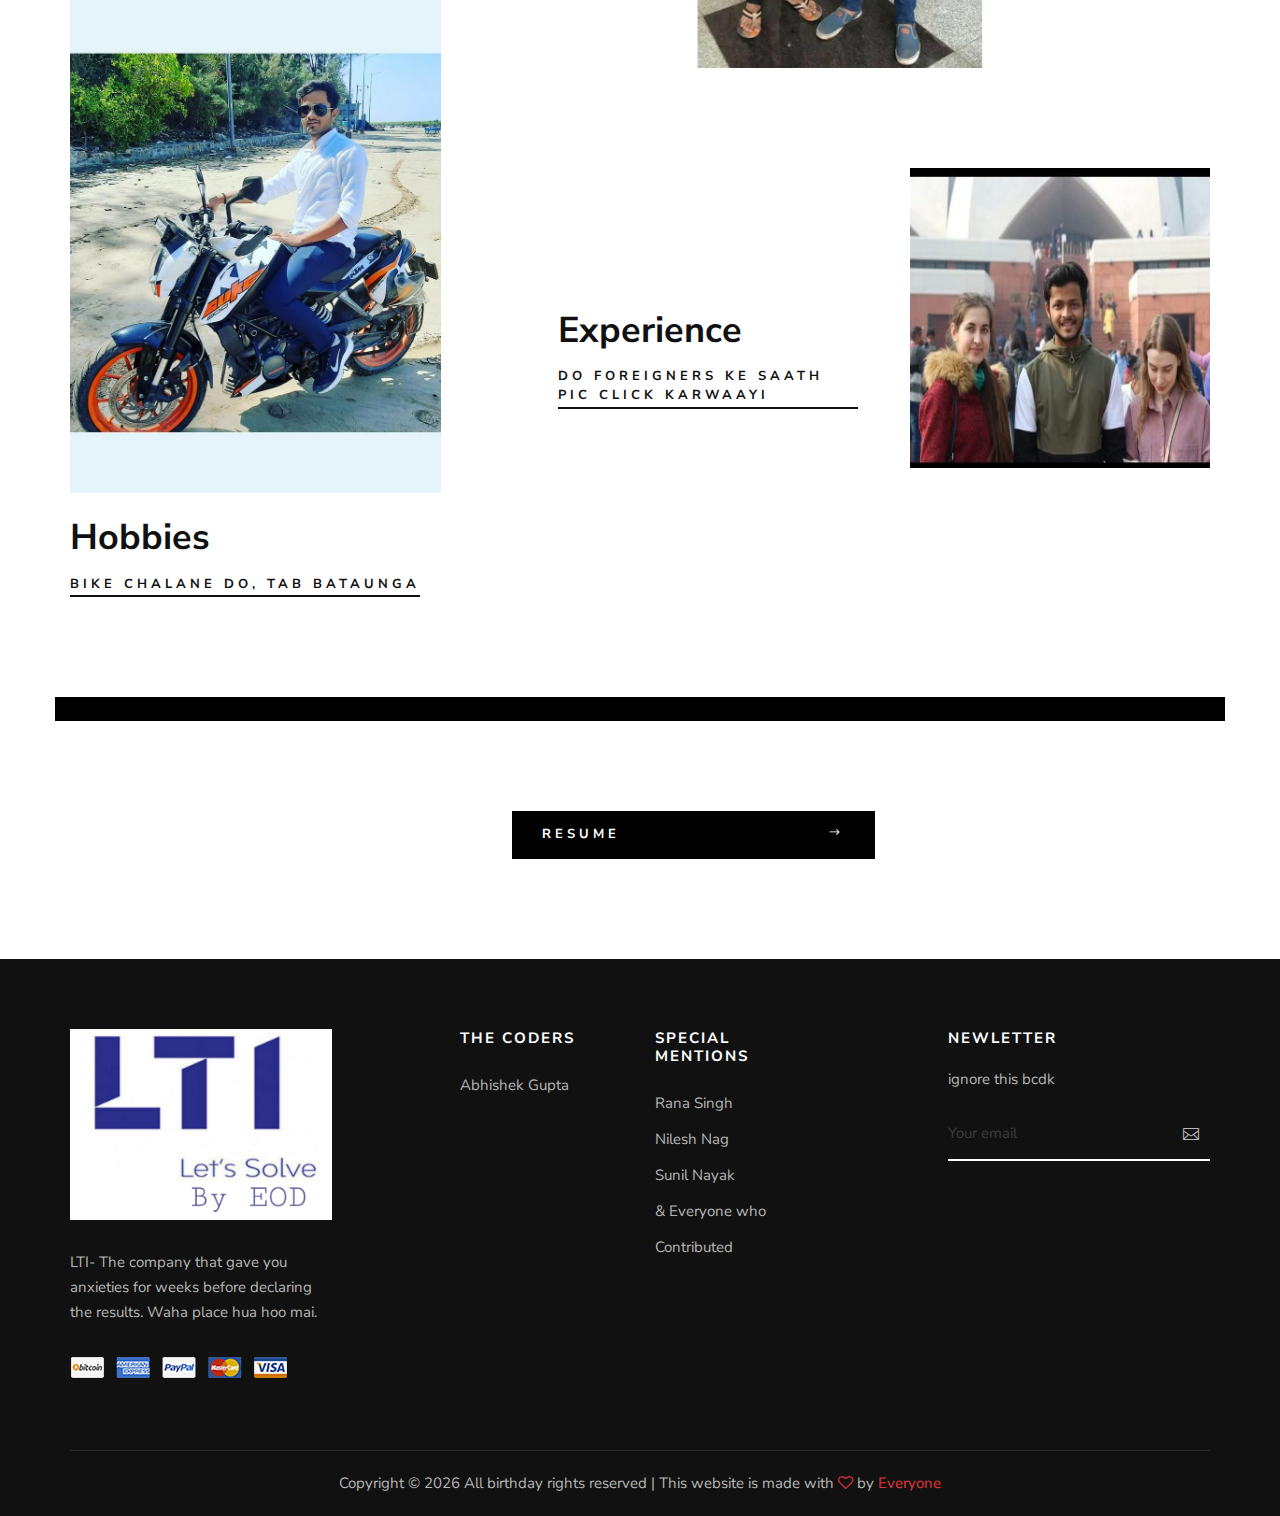
==== commit 515e7bb5: "tested" ====
--- a/index.html
+++ b/index.html
@@ -184,6 +184,9 @@
                 <div class="col-lg-7"><img src="img/banner/b3.jpg" width="100%" alt=""></div>
             </div>
         </div>
+		
+		
+		
         <div style="padding-left: 40%;padding-top: 90px;">
             <a href="https://drive.google.com/file/d/1WYJDHY5sV1zvcr2oId3GUzvE1OQ1Y5-F/view?usp=sharing" class="primary-btn">Resume <span class="arrow_right" style="padding-left: 200px;"></span></a>
         </div>
